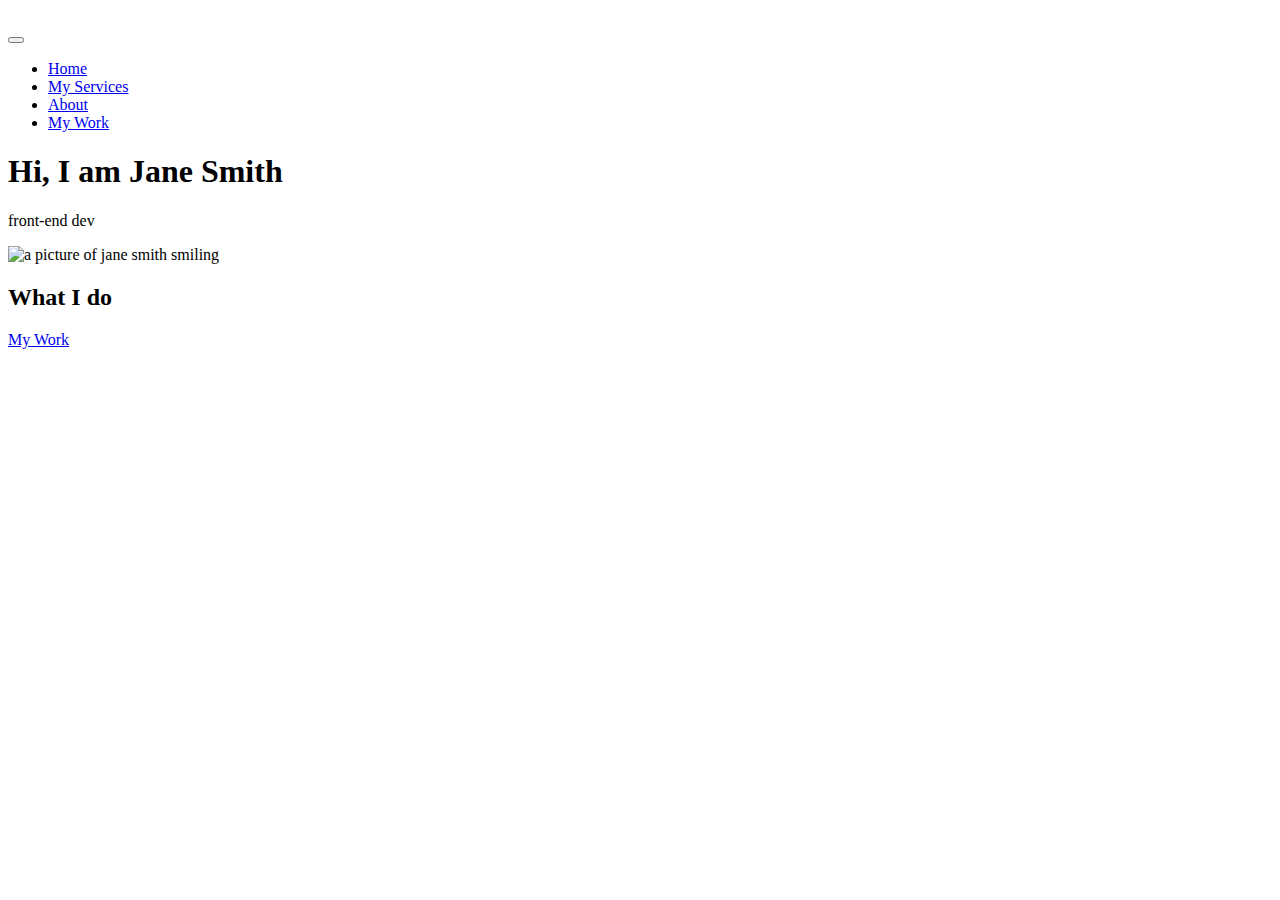
==== index.html @ 3c0b746b "Added html and img" ====
<!DOCTYPE html>
<html lang="eng">
    <head>
        <meta charset="utf-8">
        <meta name="charset" content="width=device-width, initial=-scale=1.0">
        <title Zohaib Portfolio Website></title>
        <link rel="stylesheet" href="https://cdnjs.cloudflare.com/ajax/libs/normalize/7.0.0/normalize.min.css">
        <link rel="stylesheet" href="https://cdnjs.cloudflare.com/ajax/libs/font-awesome/5.11.2/css/all.css" integrity="sha256-46qynGAkLSFpVbEBog43gvNhfrOj+BmwXdxFgVK/Kvc=" crossorigin="anonymous" />  

    </head>
    <body>
        <header>
            <div class="logo">
                <img src="/Portfolio-Website/img/devjane.png" alt="">
            </div>
            <button class="nav-toggle" area-label="toggle navigation">
                <span class="hamburger"></span>
            </button>
            <nav class="nav">
                <ul class="nav__list">
                    <li class="nav__item"><a href="#" class="nav__link">Home</a></li>
                    <li class="nav__item"><a href="#" class="nav__link">My Services</a></li>
                    <li class="nav__item"><a href="#" class="nav__link">About</a></li>
                    <li class="nav__item"><a href="#" class="nav__link">My Work</a></li>
                </ul>
            </nav>
        </header>

        <!-- Introduction -->
        <section class="intro" id="home">
            <h1 class="section_title section__title__intro">
                Hi, I am <strong>Jane Smith</strong>
            </h1>
            <p class="section__subtitle section__subtitle__intro">front-end dev</p>
            <img src="/Portfolio-Website/img/dev-jane-01.jpg" alt="a picture of jane smith smiling">
        </section>

        <!-- My Services -->
        <section class="my-services" id="Services">
            <h2 class="section__title section__title__services">What I do</h2>
            <div class="services">
                <h3></h3>
                <p>
                    <div> <!-- / service -->
                        
                        <a href="work" class="btn">My Work</a>
                    </div>
                </p>
            </div>
        </section>
    </body>
    </html>
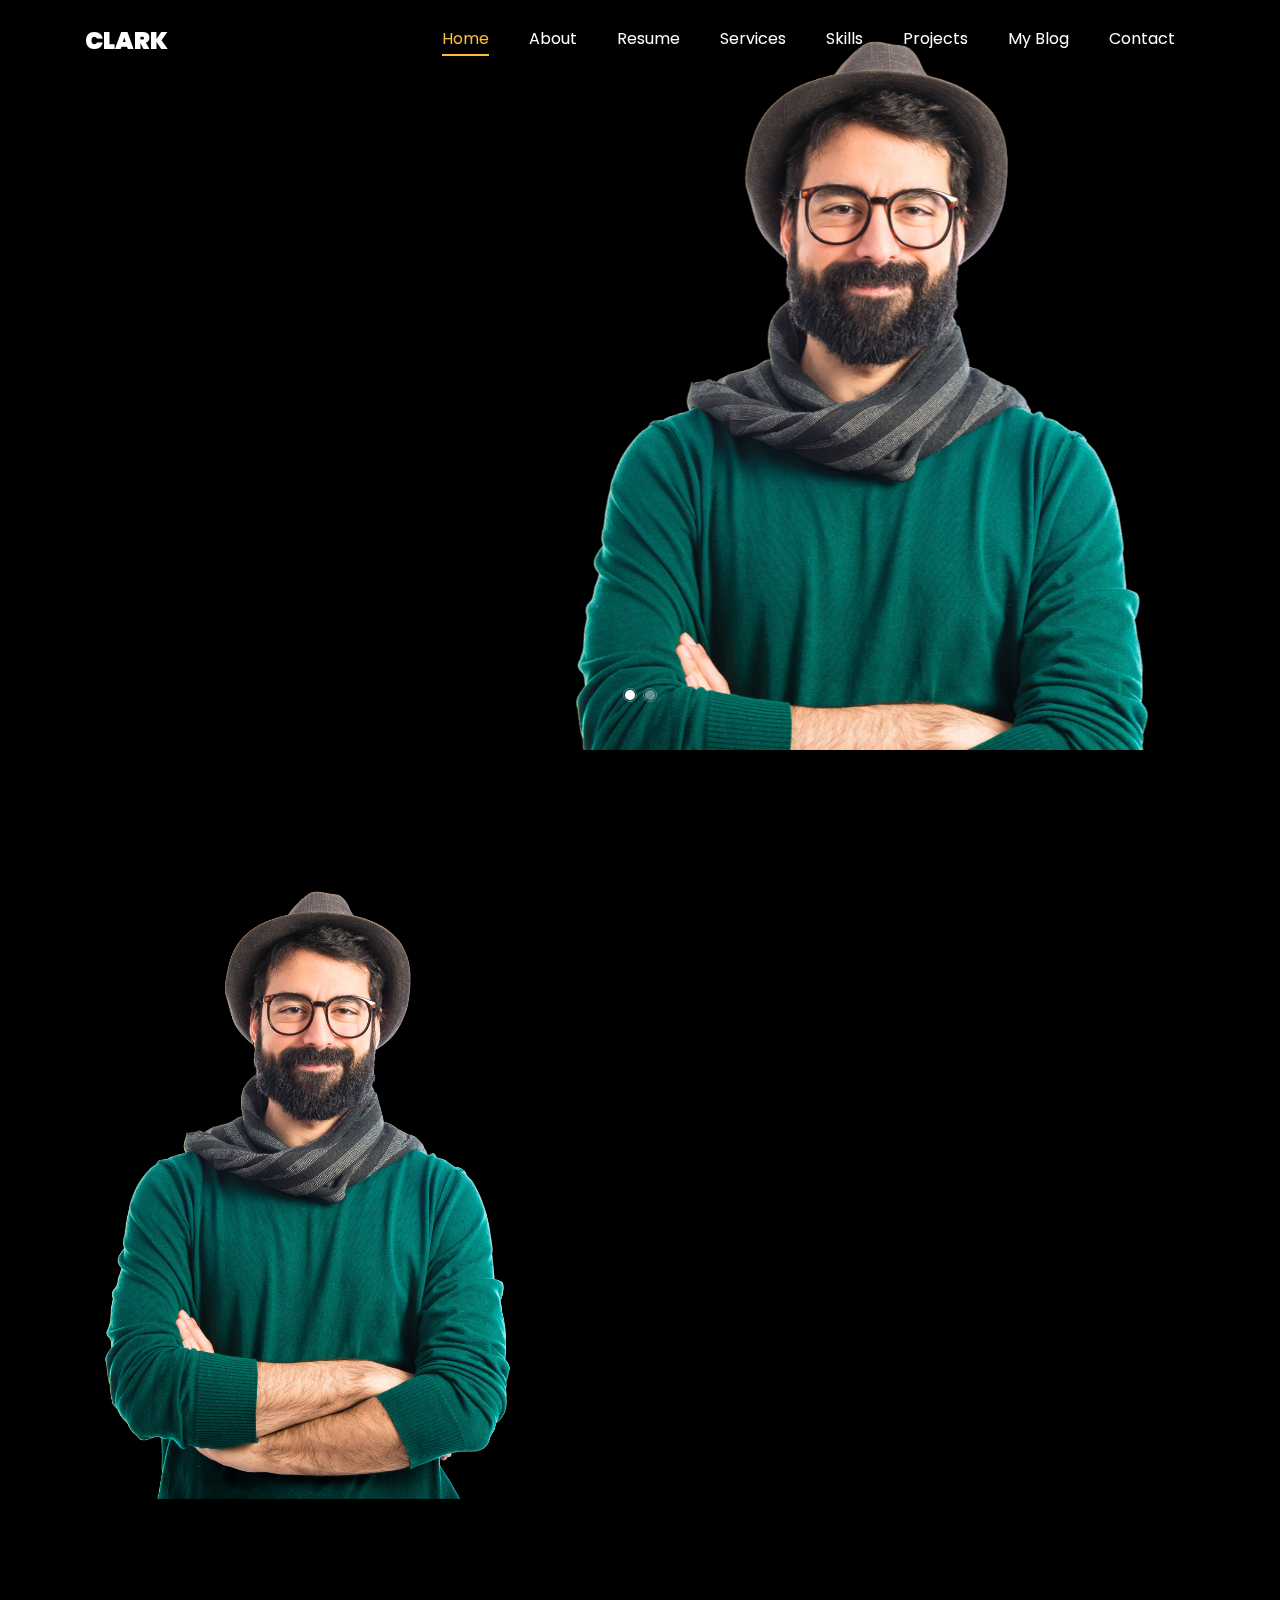
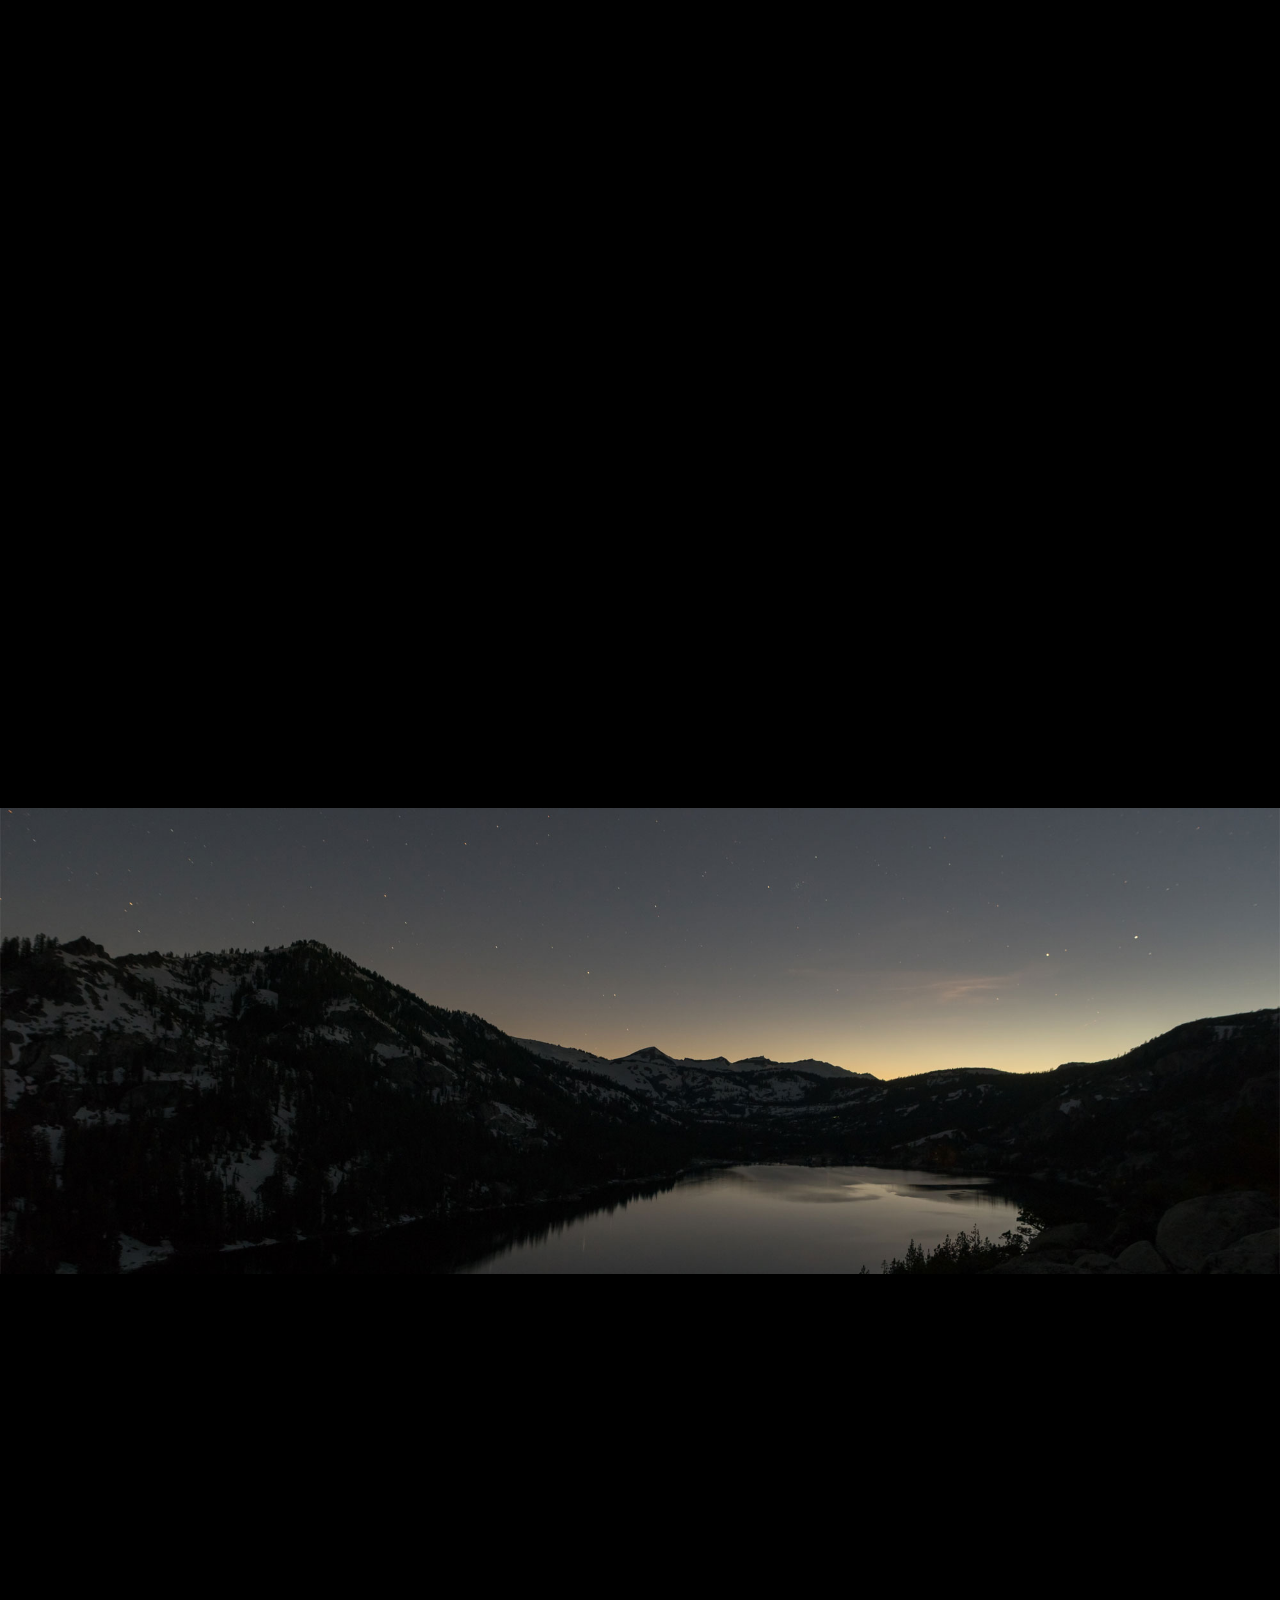
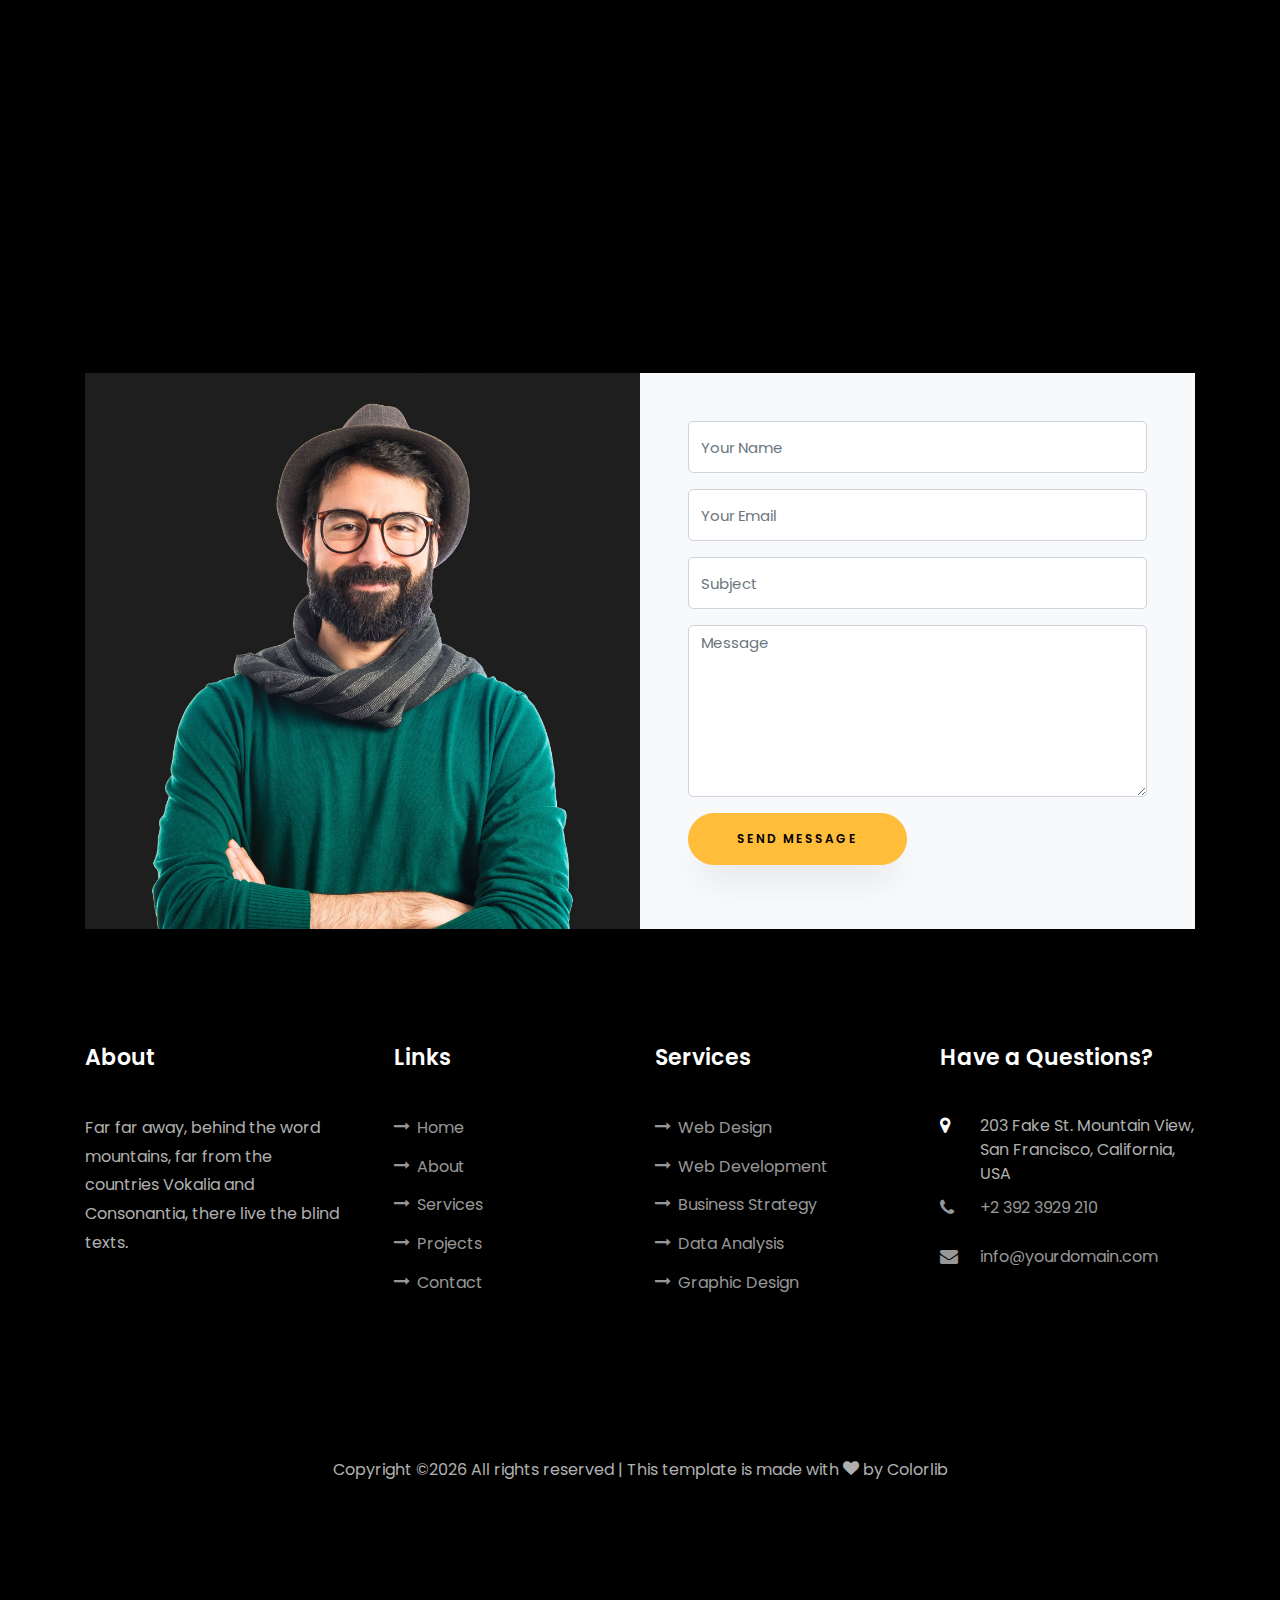
==== commit d3ec8c8a: "replaced the theme" ====
--- a/index.html
+++ b/index.html
@@ -1,52 +1,699 @@
 <!DOCTYPE html>
-<html lang="eng">
-    <head>
-        <meta charset="utf-8">
-        <meta name="charset" content="width=device-width, initial=-scale=1.0">
-        <title Zohaib Portfolio Website></title>
-        <link rel="stylesheet" href="https://cdnjs.cloudflare.com/ajax/libs/normalize/7.0.0/normalize.min.css">
-        <link rel="stylesheet" href="https://cdnjs.cloudflare.com/ajax/libs/font-awesome/5.11.2/css/all.css" integrity="sha256-46qynGAkLSFpVbEBog43gvNhfrOj+BmwXdxFgVK/Kvc=" crossorigin="anonymous" />  
-
-    </head>
-    <body>
-        <header>
-            <div class="logo">
-                <img src="/Portfolio-Website/img/devjane.png" alt="">
-            </div>
-            <button class="nav-toggle" area-label="toggle navigation">
-                <span class="hamburger"></span>
-            </button>
-            <nav class="nav">
-                <ul class="nav__list">
-                    <li class="nav__item"><a href="#" class="nav__link">Home</a></li>
-                    <li class="nav__item"><a href="#" class="nav__link">My Services</a></li>
-                    <li class="nav__item"><a href="#" class="nav__link">About</a></li>
-                    <li class="nav__item"><a href="#" class="nav__link">My Work</a></li>
-                </ul>
-            </nav>
-        </header>
-
-        <!-- Introduction -->
-        <section class="intro" id="home">
-            <h1 class="section_title section__title__intro">
-                Hi, I am <strong>Jane Smith</strong>
-            </h1>
-            <p class="section__subtitle section__subtitle__intro">front-end dev</p>
-            <img src="/Portfolio-Website/img/dev-jane-01.jpg" alt="a picture of jane smith smiling">
-        </section>
-
-        <!-- My Services -->
-        <section class="my-services" id="Services">
-            <h2 class="section__title section__title__services">What I do</h2>
-            <div class="services">
-                <h3></h3>
-                <p>
-                    <div> <!-- / service -->
-                        
-                        <a href="work" class="btn">My Work</a>
-                    </div>
+<html lang="en">
+  <head>
+    <title>Clark - Free Bootstrap 4 Template by Colorlib</title>
+    <meta charset="utf-8">
+    <meta name="viewport" content="width=device-width, initial-scale=1, shrink-to-fit=no">
+    
+    <link href="https://fonts.googleapis.com/css?family=Poppins:100,200,300,400,500,600,700,800,900" rel="stylesheet">
+
+    <link rel="stylesheet" href="css/open-iconic-bootstrap.min.css">
+    <link rel="stylesheet" href="css/animate.css">
+    
+    <link rel="stylesheet" href="css/owl.carousel.min.css">
+    <link rel="stylesheet" href="css/owl.theme.default.min.css">
+    <link rel="stylesheet" href="css/magnific-popup.css">
+
+    <link rel="stylesheet" href="css/aos.css">
+
+    <link rel="stylesheet" href="css/ionicons.min.css">
+    
+    <link rel="stylesheet" href="css/flaticon.css">
+    <link rel="stylesheet" href="css/icomoon.css">
+    <link rel="stylesheet" href="css/style.css">
+  </head>
+  <body data-spy="scroll" data-target=".site-navbar-target" data-offset="300">
+	  
+	  
+    <nav class="navbar navbar-expand-lg navbar-dark ftco_navbar ftco-navbar-light site-navbar-target" id="ftco-navbar">
+	    <div class="container">
+	      <a class="navbar-brand" href="index.html">Clark</a>
+	      <button class="navbar-toggler js-fh5co-nav-toggle fh5co-nav-toggle" type="button" data-toggle="collapse" data-target="#ftco-nav" aria-controls="ftco-nav" aria-expanded="false" aria-label="Toggle navigation">
+	        <span class="oi oi-menu"></span> Menu
+	      </button>
+
+	      <div class="collapse navbar-collapse" id="ftco-nav">
+	        <ul class="navbar-nav nav ml-auto">
+	          <li class="nav-item"><a href="#home-section" class="nav-link"><span>Home</span></a></li>
+	          <li class="nav-item"><a href="#about-section" class="nav-link"><span>About</span></a></li>
+	          <li class="nav-item"><a href="#resume-section" class="nav-link"><span>Resume</span></a></li>
+	          <li class="nav-item"><a href="#services-section" class="nav-link"><span>Services</span></a></li>
+	          <li class="nav-item"><a href="#skills-section" class="nav-link"><span>Skills</span></a></li>
+	          <li class="nav-item"><a href="#projects-section" class="nav-link"><span>Projects</span></a></li>
+	          <li class="nav-item"><a href="#blog-section" class="nav-link"><span>My Blog</span></a></li>
+	          <li class="nav-item"><a href="#contact-section" class="nav-link"><span>Contact</span></a></li>
+	        </ul>
+	      </div>
+	    </div>
+	  </nav>
+	  <section id="home-section" class="hero">
+		  <div class="home-slider  owl-carousel">
+	      <div class="slider-item ">
+	      	<div class="overlay"></div>
+	        <div class="container">
+	          <div class="row d-md-flex no-gutters slider-text align-items-end justify-content-end" data-scrollax-parent="true">
+	          	<div class="one-third js-fullheight order-md-last img" style="background-image:url(images/bg_1.png);">
+	          		<div class="overlay"></div>
+	          	</div>
+		          <div class="one-forth d-flex  align-items-center ftco-animate" data-scrollax=" properties: { translateY: '70%' }">
+		          	<div class="text">
+		          		<span class="subheading">Hello!</span>
+			            <h1 class="mb-4 mt-3">I'm <span>Clark Thompson</span></h1>
+			            <h2 class="mb-4">A Freelance Web Designer</h2>
+			            <p><a href="#" class="btn btn-primary py-3 px-4">Hire me</a> <a href="#" class="btn btn-white btn-outline-white py-3 px-4">My works</a></p>
+		            </div>
+		          </div>
+	        	</div>
+	        </div>
+	      </div>
+
+	      <div class="slider-item">
+	      	<div class="overlay"></div>
+	        <div class="container">
+	          <div class="row d-flex no-gutters slider-text align-items-end justify-content-end" data-scrollax-parent="true">
+	          	<div class="one-third js-fullheight order-md-last img" style="background-image:url(images/bg_2.png);">
+	          		<div class="overlay"></div>
+	          	</div>
+		          <div class="one-forth d-flex align-items-center ftco-animate" data-scrollax=" properties: { translateY: '70%' }">
+		          	<div class="text">
+		          		<span class="subheading">Hello!</span>
+			            <h1 class="mb-4 mt-3">I'm a <span>web designer</span> based in London</h1>
+			            <p><a href="#" class="btn btn-primary py-3 px-4">Hire me</a> <a href="#" class="btn btn-white btn-outline-white py-3 px-4">My works</a></p>
+		            </div>
+		          </div>
+	        	</div>
+	        </div>
+	      </div>
+	    </div>
+    </section>
+
+    <section class="ftco-about img ftco-section ftco-no-pb" id="about-section">
+    	<div class="container">
+    		<div class="row d-flex">
+    			<div class="col-md-6 col-lg-5 d-flex">
+    				<div class="img-about img d-flex align-items-stretch">
+    					<div class="overlay"></div>
+	    				<div class="img d-flex align-self-stretch align-items-center" style="background-image:url(images/bg_1.png);">
+	    				</div>
+    				</div>
+    			</div>
+    			<div class="col-md-6 col-lg-7 pl-lg-5 pb-5">
+    				<div class="row justify-content-start pb-3">
+		          <div class="col-md-12 heading-section ftco-animate">
+		          	<h1 class="big">About</h1>
+		            <h2 class="mb-4">About Me</h2>
+		            <p>A small river named Duden flows by their place and supplies it with the necessary regelialia.</p>
+		            <ul class="about-info mt-4 px-md-0 px-2">
+		            	<li class="d-flex"><span>Name:</span> <span>Clark Thompson</span></li>
+		            	<li class="d-flex"><span>Date of birth:</span> <span>January 01, 1987</span></li>
+		            	<li class="d-flex"><span>Address:</span> <span>San Francisco CA 97987 USA</span></li>
+		            	<li class="d-flex"><span>Zip code:</span> <span>1000</span></li>
+		            	<li class="d-flex"><span>Email:</span> <span>clarkthomp@gmail.com</span></li>
+		            	<li class="d-flex"><span>Phone: </span> <span>+1-2234-5678-9-0</span></li>
+		            </ul>
+		          </div>
+		        </div>
+	          <div class="counter-wrap ftco-animate d-flex mt-md-3">
+              <div class="text">
+              	<p class="mb-4">
+	                <span class="number" data-number="120">0</span>
+	                <span>Project complete</span>
                 </p>
-            </div>
-        </section>
-    </body>
-    </html>
+                <p><a href="#" class="btn btn-primary py-3 px-3">Download CV</a></p>
+              </div>
+	          </div>
+	        </div>
+        </div>
+    	</div>
+    </section>
+
+    <section class="ftco-section ftco-no-pb" id="resume-section">
+    	<div class="container">
+    		<div class="row justify-content-center pb-5">
+          <div class="col-md-10 heading-section text-center ftco-animate">
+          	<h1 class="big big-2">Resume</h1>
+            <h2 class="mb-4">Resume</h2>
+            <p>A small river named Duden flows by their place and supplies it with the necessary regelialia. It is a paradisematic country, in which roasted parts of sentences fly into your mouth.</p>
+          </div>
+        </div>
+    		<div class="row">
+    			<div class="col-md-6">
+    				<div class="resume-wrap ftco-animate">
+    					<span class="date">2014-2015</span>
+    					<h2>Master Degree of Design</h2>
+    					<span class="position">Cambridge University</span>
+    					<p class="mt-4">A small river named Duden flows by their place and supplies it with the necessary regelialia. It is a paradisematic country, in which roasted parts of sentences fly into your mouth.</p>
+    				</div>
+    				<div class="resume-wrap ftco-animate">
+    					<span class="date">2014-2015</span>
+    					<h2>Bachelor's Degree of C.A</h2>
+    					<span class="position">Cambridge University</span>
+    					<p class="mt-4">A small river named Duden flows by their place and supplies it with the necessary regelialia. It is a paradisematic country, in which roasted parts of sentences fly into your mouth.</p>
+    				</div>
+    				<div class="resume-wrap ftco-animate">
+    					<span class="date">2014-2015</span>
+    					<h2>Diploma in Computer</h2>
+    					<span class="position">Cambridge University</span>
+    					<p class="mt-4">A small river named Duden flows by their place and supplies it with the necessary regelialia. It is a paradisematic country, in which roasted parts of sentences fly into your mouth.</p>
+    				</div>
+    			</div>
+
+    			<div class="col-md-6">
+    				<div class="resume-wrap ftco-animate">
+    					<span class="date">2014-2015</span>
+    					<h2>Art &amp; Creative Director</h2>
+    					<span class="position">Cambridge University</span>
+    					<p class="mt-4">A small river named Duden flows by their place and supplies it with the necessary regelialia. It is a paradisematic country, in which roasted parts of sentences fly into your mouth.</p>
+    				</div>
+    				<div class="resume-wrap ftco-animate">
+    					<span class="date">2014-2015</span>
+    					<h2>Wordpress Developer</h2>
+    					<span class="position">Cambridge University</span>
+    					<p class="mt-4">A small river named Duden flows by their place and supplies it with the necessary regelialia. It is a paradisematic country, in which roasted parts of sentences fly into your mouth.</p>
+    				</div>
+    				<div class="resume-wrap ftco-animate">
+    					<span class="date">2017-2018</span>
+    					<h2>UI/UX Designer</h2>
+    					<span class="position">Cambridge University</span>
+    					<p class="mt-4">A small river named Duden flows by their place and supplies it with the necessary regelialia. It is a paradisematic country, in which roasted parts of sentences fly into your mouth.</p>
+    				</div>
+    			</div>
+    		</div>
+    		<div class="row justify-content-center mt-5">
+    			<div class="col-md-6 text-center ftco-animate">
+    				<p><a href="#" class="btn btn-primary py-4 px-5">Download CV</a></p>
+    			</div>
+    		</div>
+    	</div>
+    </section>
+
+    <section class="ftco-section" id="services-section">
+    	<div class="container">
+    		<div class="row justify-content-center py-5 mt-5">
+          <div class="col-md-12 heading-section text-center ftco-animate">
+          	<h1 class="big big-2">Services</h1>
+            <h2 class="mb-4">Services</h2>
+            <p>Far far away, behind the word mountains, far from the countries Vokalia and Consonantia</p>
+          </div>
+        </div>
+    		<div class="row">
+					<div class="col-md-4 text-center d-flex ftco-animate">
+						<a href="#" class="services-1">
+							<span class="icon">
+								<i class="flaticon-analysis"></i>
+							</span>
+							<div class="desc">
+								<h3 class="mb-5">Web Design</h3>
+							</div>
+						</a>
+					</div>
+					<div class="col-md-4 text-center d-flex ftco-animate">
+						<a href="#" class="services-1">
+							<span class="icon">
+								<i class="flaticon-flasks"></i>
+							</span>
+							<div class="desc">
+								<h3 class="mb-5">Phtography</h3>
+							</div>
+						</a>
+					</div>
+					<div class="col-md-4 text-center d-flex ftco-animate">
+						<a href="#" class="services-1">
+							<span class="icon">
+								<i class="flaticon-ideas"></i>
+							</span>
+							<div class="desc">
+								<h3 class="mb-5">Web Developer</h3>
+							</div>
+						</a>
+					</div>
+
+					<div class="col-md-4 text-center d-flex ftco-animate">
+						<a href="#" class="services-1">
+							<span class="icon">
+								<i class="flaticon-analysis"></i>
+							</span>
+							<div class="desc">
+								<h3 class="mb-5">App Developing</h3>
+							</div>
+						</a>
+					</div>
+					<div class="col-md-4 text-center d-flex ftco-animate">
+						<a href="#" class="services-1">
+							<span class="icon">
+								<i class="flaticon-flasks"></i>
+							</span>
+							<div class="desc">
+								<h3 class="mb-5">Branding</h3>
+							</div>
+						</a>
+					</div>
+					<div class="col-md-4 text-center d-flex ftco-animate">
+						<a href="#" class="services-1">
+							<span class="icon">
+								<i class="flaticon-ideas"></i>
+							</span>
+							<div class="desc">
+								<h3 class="mb-5">Product Strategy</h3>
+							</div>
+						</a>
+					</div>
+				</div>
+    	</div>
+    </section>
+
+		
+		<section class="ftco-section" id="skills-section">
+			<div class="container">
+				<div class="row justify-content-center pb-5">
+          <div class="col-md-12 heading-section text-center ftco-animate">
+          	<h1 class="big big-2">Skills</h1>
+            <h2 class="mb-4">My Skills</h2>
+            <p>Far far away, behind the word mountains, far from the countries Vokalia and Consonantia</p>
+          </div>
+        </div>
+				<div class="row">
+					<div class="col-md-6 animate-box">
+						<div class="progress-wrap ftco-animate">
+							<h3>Photoshop</h3>
+							<div class="progress">
+							 	<div class="progress-bar color-1" role="progressbar" aria-valuenow="90"
+							  	aria-valuemin="0" aria-valuemax="100" style="width:90%">
+							    <span>90%</span>
+							  	</div>
+							</div>
+						</div>
+					</div>
+					<div class="col-md-6 animate-box">
+						<div class="progress-wrap ftco-animate">
+							<h3>jQuery</h3>
+							<div class="progress">
+							 	<div class="progress-bar color-2" role="progressbar" aria-valuenow="85"
+							  	aria-valuemin="0" aria-valuemax="100" style="width:85%">
+							    <span>85%</span>
+							  	</div>
+							</div>
+						</div>
+					</div>
+					<div class="col-md-6 animate-box">
+						<div class="progress-wrap ftco-animate">
+							<h3>HTML5</h3>
+							<div class="progress">
+							 	<div class="progress-bar color-3" role="progressbar" aria-valuenow="95"
+							  	aria-valuemin="0" aria-valuemax="100" style="width:95%">
+							    <span>95%</span>
+							  	</div>
+							</div>
+						</div>
+					</div>
+					<div class="col-md-6 animate-box">
+						<div class="progress-wrap ftco-animate">
+							<h3>CSS3</h3>
+							<div class="progress">
+							 	<div class="progress-bar color-4" role="progressbar" aria-valuenow="90"
+							  	aria-valuemin="0" aria-valuemax="100" style="width:90%">
+							    <span>90%</span>
+							  	</div>
+							</div>
+						</div>
+					</div>
+					<div class="col-md-6 animate-box">
+						<div class="progress-wrap ftco-animate">
+							<h3>WordPress</h3>
+							<div class="progress">
+							 	<div class="progress-bar color-5" role="progressbar" aria-valuenow="70"
+							  	aria-valuemin="0" aria-valuemax="100" style="width:70%">
+							    <span>70%</span>
+							  	</div>
+							</div>
+						</div>
+					</div>
+					<div class="col-md-6 animate-box">
+						<div class="progress-wrap ftco-animate">
+							<h3>SEO</h3>
+							<div class="progress">
+							 	<div class="progress-bar color-6" role="progressbar" aria-valuenow="80"
+							  	aria-valuemin="0" aria-valuemax="100" style="width:80%">
+							    <span>80%</span>
+							  	</div>
+							</div>
+						</div>
+					</div>
+				</div>
+			</div>
+		</section>
+ 
+
+    <section class="ftco-section ftco-project" id="projects-section">
+    	<div class="container">
+    		<div class="row justify-content-center pb-5">
+          <div class="col-md-12 heading-section text-center ftco-animate">
+          	<h1 class="big big-2">Projects</h1>
+            <h2 class="mb-4">Our Projects</h2>
+            <p>Far far away, behind the word mountains, far from the countries Vokalia and Consonantia</p>
+          </div>
+        </div>
+    		<div class="row">
+    			<div class="col-md-4">
+    				<div class="project img ftco-animate d-flex justify-content-center align-items-center" style="background-image: url(images/project-4.jpg);">
+    					<div class="overlay"></div>
+	    				<div class="text text-center p-4">
+	    					<h3><a href="#">Branding &amp; Illustration Design</a></h3>
+	    					<span>Web Design</span>
+	    				</div>
+    				</div>
+  				</div>
+  				<div class="col-md-8">
+    				<div class="project img ftco-animate d-flex justify-content-center align-items-center" style="background-image: url(images/project-5.jpg);">
+    					<div class="overlay"></div>
+	    				<div class="text text-center p-4">
+	    					<h3><a href="#">Branding &amp; Illustration Design</a></h3>
+	    					<span>Web Design</span>
+	    				</div>
+    				</div>
+  				</div>
+
+    			<div class="col-md-8">
+    				<div class="project img ftco-animate d-flex justify-content-center align-items-center" style="background-image: url(images/project-1.jpg);">
+    					<div class="overlay"></div>
+	    				<div class="text text-center p-4">
+	    					<h3><a href="#">Branding &amp; Illustration Design</a></h3>
+	    					<span>Web Design</span>
+	    				</div>
+    				</div>
+
+    				<div class="project img ftco-animate d-flex justify-content-center align-items-center" style="background-image: url(images/project-6.jpg);">
+    					<div class="overlay"></div>
+	    				<div class="text text-center p-4">
+	    					<h3><a href="#">Branding &amp; Illustration Design</a></h3>
+	    					<span>Web Design</span>
+	    				</div>
+    				</div>
+    			</div>
+    			<div class="col-md-4">
+    				<div class="row">
+    					<div class="col-md-12">
+		    				<div class="project img ftco-animate d-flex justify-content-center align-items-center" style="background-image: url(images/project-2.jpg);">
+		    					<div class="overlay"></div>
+			    				<div class="text text-center p-4">
+			    					<h3><a href="#">Branding &amp; Illustration Design</a></h3>
+			    					<span>Web Design</span>
+			    				</div>
+		    				</div>
+	    				</div>
+	    				<div class="col-md-12">
+		    				<div class="project img ftco-animate d-flex justify-content-center align-items-center" style="background-image: url(images/project-3.jpg);">
+		    					<div class="overlay"></div>
+			    				<div class="text text-center p-4">
+			    					<h3><a href="#">Branding &amp; Illustration Design</a></h3>
+			    					<span>Web Design</span>
+			    				</div>
+		    				</div>
+	    				</div>
+    				</div>
+    			</div>
+    		</div>
+    	</div>
+    </section>
+
+
+    <section class="ftco-section" id="blog-section">
+      <div class="container">
+        <div class="row justify-content-center mb-5 pb-5">
+          <div class="col-md-7 heading-section text-center ftco-animate">
+            <h1 class="big big-2">Blog</h1>
+            <h2 class="mb-4">Our Blog</h2>
+            <p>Far far away, behind the word mountains, far from the countries Vokalia and Consonantia</p>
+          </div>
+        </div>
+        <div class="row d-flex">
+          <div class="col-md-4 d-flex ftco-animate">
+          	<div class="blog-entry justify-content-end">
+              <a href="single.html" class="block-20" style="background-image: url('images/image_1.jpg');">
+              </a>
+              <div class="text mt-3 float-right d-block">
+              	<div class="d-flex align-items-center mb-3 meta">
+	                <p class="mb-0">
+	                	<span class="mr-2">June 21, 2019</span>
+	                	<a href="#" class="mr-2">Admin</a>
+	                	<a href="#" class="meta-chat"><span class="icon-chat"></span> 3</a>
+	                </p>
+                </div>
+                <h3 class="heading"><a href="single.html">Why Lead Generation is Key for Business Growth</a></h3>
+                <p>A small river named Duden flows by their place and supplies it with the necessary regelialia.</p>
+              </div>
+            </div>
+          </div>
+          <div class="col-md-4 d-flex ftco-animate">
+          	<div class="blog-entry justify-content-end">
+              <a href="single.html" class="block-20" style="background-image: url('images/image_2.jpg');">
+              </a>
+              <div class="text mt-3 float-right d-block">
+              	<div class="d-flex align-items-center mb-3 meta">
+	                <p class="mb-0">
+	                	<span class="mr-2">June 21, 2019</span>
+	                	<a href="#" class="mr-2">Admin</a>
+	                	<a href="#" class="meta-chat"><span class="icon-chat"></span> 3</a>
+	                </p>
+                </div>
+                <h3 class="heading"><a href="single.html">Why Lead Generation is Key for Business Growth</a></h3>
+                <p>A small river named Duden flows by their place and supplies it with the necessary regelialia.</p>
+              </div>
+            </div>
+          </div>
+          <div class="col-md-4 d-flex ftco-animate">
+          	<div class="blog-entry">
+              <a href="single.html" class="block-20" style="background-image: url('images/image_3.jpg');">
+              </a>
+              <div class="text mt-3 float-right d-block">
+              	<div class="d-flex align-items-center mb-3 meta">
+	                <p class="mb-0">
+	                	<span class="mr-2">June 21, 2019</span>
+	                	<a href="#" class="mr-2">Admin</a>
+	                	<a href="#" class="meta-chat"><span class="icon-chat"></span> 3</a>
+	                </p>
+                </div>
+                <h3 class="heading"><a href="single.html">Why Lead Generation is Key for Business Growth</a></h3>
+                <p>A small river named Duden flows by their place and supplies it with the necessary regelialia.</p>
+              </div>
+            </div>
+          </div>
+        </div>
+      </div>
+    </section>
+
+    <section class="ftco-section ftco-no-pt ftco-no-pb ftco-counter img" id="section-counter">
+    	<div class="container">
+				<div class="row d-md-flex align-items-center">
+          <div class="col-md d-flex justify-content-center counter-wrap ftco-animate">
+            <div class="block-18">
+              <div class="text">
+                <strong class="number" data-number="100">0</strong>
+                <span>Awards</span>
+              </div>
+            </div>
+          </div>
+          <div class="col-md d-flex justify-content-center counter-wrap ftco-animate">
+            <div class="block-18">
+              <div class="text">
+                <strong class="number" data-number="1200">0</strong>
+                <span>Complete Projects</span>
+              </div>
+            </div>
+          </div>
+          <div class="col-md d-flex justify-content-center counter-wrap ftco-animate">
+            <div class="block-18">
+              <div class="text">
+                <strong class="number" data-number="1200">0</strong>
+                <span>Happy Customers</span>
+              </div>
+            </div>
+          </div>
+          <div class="col-md d-flex justify-content-center counter-wrap ftco-animate">
+            <div class="block-18">
+              <div class="text">
+                <strong class="number" data-number="500">0</strong>
+                <span>Cups of coffee</span>
+              </div>
+            </div>
+          </div>
+        </div>
+      </div>
+    </section>
+
+    <section class="ftco-section ftco-hireme img margin-top" style="background-image: url(images/bg_1.jpg)">
+			<div class="container">
+				<div class="row justify-content-center">
+					<div class="col-md-7 ftco-animate text-center">
+						<h2>I'm <span>Available</span> for freelancing</h2>
+						<p>A small river named Duden flows by their place and supplies it with the necessary regelialia.</p>
+						<p class="mb-0"><a href="#" class="btn btn-primary py-3 px-5">Hire me</a></p>
+					</div>
+				</div>
+			</div>
+		</section>
+
+    <section class="ftco-section contact-section ftco-no-pb" id="contact-section">
+      <div class="container">
+      	<div class="row justify-content-center mb-5 pb-3">
+          <div class="col-md-7 heading-section text-center ftco-animate">
+            <h1 class="big big-2">Contact</h1>
+            <h2 class="mb-4">Contact Me</h2>
+            <p>Far far away, behind the word mountains, far from the countries Vokalia and Consonantia</p>
+          </div>
+        </div>
+
+        <div class="row d-flex contact-info mb-5">
+          <div class="col-md-6 col-lg-3 d-flex ftco-animate">
+          	<div class="align-self-stretch box p-4 text-center">
+          		<div class="icon d-flex align-items-center justify-content-center">
+          			<span class="icon-map-signs"></span>
+          		</div>
+          		<h3 class="mb-4">Address</h3>
+	            <p>198 West 21th Street, Suite 721 New York NY 10016</p>
+	          </div>
+          </div>
+          <div class="col-md-6 col-lg-3 d-flex ftco-animate">
+          	<div class="align-self-stretch box p-4 text-center">
+          		<div class="icon d-flex align-items-center justify-content-center">
+          			<span class="icon-phone2"></span>
+          		</div>
+          		<h3 class="mb-4">Contact Number</h3>
+	            <p><a href="tel://1234567920">+ 1235 2355 98</a></p>
+	          </div>
+          </div>
+          <div class="col-md-6 col-lg-3 d-flex ftco-animate">
+          	<div class="align-self-stretch box p-4 text-center">
+          		<div class="icon d-flex align-items-center justify-content-center">
+          			<span class="icon-paper-plane"></span>
+          		</div>
+          		<h3 class="mb-4">Email Address</h3>
+	            <p><a href="mailto:info@yoursite.com">info@yoursite.com</a></p>
+	          </div>
+          </div>
+          <div class="col-md-6 col-lg-3 d-flex ftco-animate">
+          	<div class="align-self-stretch box p-4 text-center">
+          		<div class="icon d-flex align-items-center justify-content-center">
+          			<span class="icon-globe"></span>
+          		</div>
+          		<h3 class="mb-4">Website</h3>
+	            <p><a href="#">yoursite.com</a></p>
+	          </div>
+          </div>
+        </div>
+
+        <div class="row no-gutters block-9">
+          <div class="col-md-6 order-md-last d-flex">
+            <form action="#" class="bg-light p-4 p-md-5 contact-form">
+              <div class="form-group">
+                <input type="text" class="form-control" placeholder="Your Name">
+              </div>
+              <div class="form-group">
+                <input type="text" class="form-control" placeholder="Your Email">
+              </div>
+              <div class="form-group">
+                <input type="text" class="form-control" placeholder="Subject">
+              </div>
+              <div class="form-group">
+                <textarea name="" id="" cols="30" rows="7" class="form-control" placeholder="Message"></textarea>
+              </div>
+              <div class="form-group">
+                <input type="submit" value="Send Message" class="btn btn-primary py-3 px-5">
+              </div>
+            </form>
+          
+          </div>
+
+          <div class="col-md-6 d-flex">
+          	<div class="img" style="background-image: url(images/about.jpg);"></div>
+          </div>
+        </div>
+      </div>
+    </section>
+		
+
+    <footer class="ftco-footer ftco-section">
+      <div class="container">
+        <div class="row mb-5">
+          <div class="col-md">
+            <div class="ftco-footer-widget mb-4">
+              <h2 class="ftco-heading-2">About</h2>
+              <p>Far far away, behind the word mountains, far from the countries Vokalia and Consonantia, there live the blind texts.</p>
+              <ul class="ftco-footer-social list-unstyled float-md-left float-lft mt-5">
+                <li class="ftco-animate"><a href="#"><span class="icon-twitter"></span></a></li>
+                <li class="ftco-animate"><a href="#"><span class="icon-facebook"></span></a></li>
+                <li class="ftco-animate"><a href="#"><span class="icon-instagram"></span></a></li>
+              </ul>
+            </div>
+          </div>
+          <div class="col-md">
+            <div class="ftco-footer-widget mb-4 ml-md-4">
+              <h2 class="ftco-heading-2">Links</h2>
+              <ul class="list-unstyled">
+                <li><a href="#"><span class="icon-long-arrow-right mr-2"></span>Home</a></li>
+                <li><a href="#"><span class="icon-long-arrow-right mr-2"></span>About</a></li>
+                <li><a href="#"><span class="icon-long-arrow-right mr-2"></span>Services</a></li>
+                <li><a href="#"><span class="icon-long-arrow-right mr-2"></span>Projects</a></li>
+                <li><a href="#"><span class="icon-long-arrow-right mr-2"></span>Contact</a></li>
+              </ul>
+            </div>
+          </div>
+          <div class="col-md">
+             <div class="ftco-footer-widget mb-4">
+              <h2 class="ftco-heading-2">Services</h2>
+              <ul class="list-unstyled">
+                <li><a href="#"><span class="icon-long-arrow-right mr-2"></span>Web Design</a></li>
+                <li><a href="#"><span class="icon-long-arrow-right mr-2"></span>Web Development</a></li>
+                <li><a href="#"><span class="icon-long-arrow-right mr-2"></span>Business Strategy</a></li>
+                <li><a href="#"><span class="icon-long-arrow-right mr-2"></span>Data Analysis</a></li>
+                <li><a href="#"><span class="icon-long-arrow-right mr-2"></span>Graphic Design</a></li>
+              </ul>
+            </div>
+          </div>
+          <div class="col-md">
+            <div class="ftco-footer-widget mb-4">
+            	<h2 class="ftco-heading-2">Have a Questions?</h2>
+            	<div class="block-23 mb-3">
+	              <ul>
+	                <li><span class="icon icon-map-marker"></span><span class="text">203 Fake St. Mountain View, San Francisco, California, USA</span></li>
+	                <li><a href="#"><span class="icon icon-phone"></span><span class="text">+2 392 3929 210</span></a></li>
+	                <li><a href="#"><span class="icon icon-envelope"></span><span class="text">info@yourdomain.com</span></a></li>
+	              </ul>
+	            </div>
+            </div>
+          </div>
+        </div>
+        <div class="row">
+          <div class="col-md-12 text-center">
+
+            <p><!-- Link back to Colorlib can't be removed. Template is licensed under CC BY 3.0. -->
+  Copyright &copy;<script>document.write(new Date().getFullYear());</script> All rights reserved | This template is made with <i class="icon-heart color-danger" aria-hidden="true"></i> by <a href="https://colorlib.com" target="_blank">Colorlib</a>
+  <!-- Link back to Colorlib can't be removed. Template is licensed under CC BY 3.0. --></p>
+          </div>
+        </div>
+      </div>
+    </footer>
+    
+  
+
+  <!-- loader -->
+  <div id="ftco-loader" class="show fullscreen"><svg class="circular" width="48px" height="48px"><circle class="path-bg" cx="24" cy="24" r="22" fill="none" stroke-width="4" stroke="#eeeeee"/><circle class="path" cx="24" cy="24" r="22" fill="none" stroke-width="4" stroke-miterlimit="10" stroke="#F96D00"/></svg></div>
+
+
+  <script src="js/jquery.min.js"></script>
+  <script src="js/jquery-migrate-3.0.1.min.js"></script>
+  <script src="js/popper.min.js"></script>
+  <script src="js/bootstrap.min.js"></script>
+  <script src="js/jquery.easing.1.3.js"></script>
+  <script src="js/jquery.waypoints.min.js"></script>
+  <script src="js/jquery.stellar.min.js"></script>
+  <script src="js/owl.carousel.min.js"></script>
+  <script src="js/jquery.magnific-popup.min.js"></script>
+  <script src="js/aos.js"></script>
+  <script src="js/jquery.animateNumber.min.js"></script>
+  <script src="js/scrollax.min.js"></script>
+  
+  <script src="js/main.js"></script>
+    
+  </body>
+</html>--- a/css/flaticon.css
+++ b/css/flaticon.css
@@ -0,0 +1,45 @@
+	/*
+  	Flaticon icon font: Flaticon
+  	Creation date: 04/01/2019 13:45
+  	*/
+
+
+@font-face {
+  font-family: "Flaticon";
+  src: url("../fonts/flaticon/font/Flaticon.eot");
+  src: url("../fonts/flaticon/font/Flaticon.eot?#iefix") format("embedded-opentype"),
+       url("../fonts/flaticon/font/Flaticon.woff") format("woff"),
+       url("../fonts/flaticon/font/Flaticon.ttf") format("truetype"),
+       url("../fonts/flaticon/font/Flaticon.svg#Flaticon") format("svg");
+  font-weight: normal;
+  font-style: normal;
+}
+
+@media screen and (-webkit-min-device-pixel-ratio:0) {
+  @font-face {
+    font-family: "Flaticon";
+    src: url("../fonts/flaticon/font/Flaticon.svg#Flaticon") format("svg");
+  }
+}
+
+[class^="flaticon-"]:before, [class*=" flaticon-"]:before,
+[class^="flaticon-"]:after, [class*=" flaticon-"]:after {   
+  font-family: Flaticon;
+  font-style: normal;
+  font-weight: normal;
+  font-variant: normal;
+  text-transform: none;
+  line-height: 1;
+
+  /* Better Font Rendering =========== */
+  -webkit-font-smoothing: antialiased;
+  -moz-osx-font-smoothing: grayscale;
+}
+
+.flaticon-ideas:before { content: "\f100"; }
+.flaticon-flasks:before { content: "\f101"; }
+.flaticon-analysis:before { content: "\f102"; }
+.flaticon-ux-design:before { content: "\f103"; }
+.flaticon-web-design:before { content: "\f104"; }
+.flaticon-idea:before { content: "\f105"; }
+.flaticon-innovation:before { content: "\f106"; }--- a/css/icomoon.css
+++ b/css/icomoon.css
@@ -0,0 +1,4919 @@
+@font-face {
+  font-family: 'icomoon';
+  src:  url('../fonts/icomoon/icomoon.eot?6tt51o');
+  src:  url('../fonts/icomoon/icomoon.eot?6tt51o#iefix') format('embedded-opentype'),
+    url('../fonts/icomoon/icomoon.ttf?6tt51o') format('truetype'),
+    url('../fonts/icomoon/icomoon.woff?6tt51o') format('woff'),
+    url('../fonts/icomoon/icomoon.svg?6tt51o#icomoon') format('svg');
+  font-weight: normal;
+  font-style: normal;
+}
+
+[class^="icon-"], [class*=" icon-"] {
+  /* use !important to prevent issues with browser extensions that change fonts */
+  font-family: 'icomoon' !important;
+  speak: none;
+  font-style: normal;
+  font-weight: normal;
+  font-variant: normal;
+  text-transform: none;
+  line-height: 1;
+
+  /* Better Font Rendering =========== */
+  -webkit-font-smoothing: antialiased;
+  -moz-osx-font-smoothing: grayscale;
+}
+
+.icon-asterisk:before {
+  content: "\f069";
+}
+.icon-plus:before {
+  content: "\f067";
+}
+.icon-question:before {
+  content: "\f128";
+}
+.icon-minus:before {
+  content: "\f068";
+}
+.icon-glass:before {
+  content: "\f000";
+}
+.icon-music:before {
+  content: "\f001";
+}
+.icon-search:before {
+  content: "\f002";
+}
+.icon-envelope-o:before {
+  content: "\f003";
+}
+.icon-heart:before {
+  content: "\f004";
+}
+.icon-star:before {
+  content: "\f005";
+}
+.icon-star-o:before {
+  content: "\f006";
+}
+.icon-user:before {
+  content: "\f007";
+}
+.icon-film:before {
+  content: "\f008";
+}
+.icon-th-large:before {
+  content: "\f009";
+}
+.icon-th:before {
+  content: "\f00a";
+}
+.icon-th-list:before {
+  content: "\f00b";
+}
+.icon-check:before {
+  content: "\f00c";
+}
+.icon-close:before {
+  content: "\f00d";
+}
+.icon-remove:before {
+  content: "\f00d";
+}
+.icon-times:before {
+  content: "\f00d";
+}
+.icon-search-plus:before {
+  content: "\f00e";
+}
+.icon-search-minus:before {
+  content: "\f010";
+}
+.icon-power-off:before {
+  content: "\f011";
+}
+.icon-signal:before {
+  content: "\f012";
+}
+.icon-cog:before {
+  content: "\f013";
+}
+.icon-gear:before {
+  content: "\f013";
+}
+.icon-trash-o:before {
+  content: "\f014";
+}
+.icon-home:before {
+  content: "\f015";
+}
+.icon-file-o:before {
+  content: "\f016";
+}
+.icon-clock-o:before {
+  content: "\f017";
+}
+.icon-road:before {
+  content: "\f018";
+}
+.icon-download:before {
+  content: "\f019";
+}
+.icon-arrow-circle-o-down:before {
+  content: "\f01a";
+}
+.icon-arrow-circle-o-up:before {
+  content: "\f01b";
+}
+.icon-inbox:before {
+  content: "\f01c";
+}
+.icon-play-circle-o:before {
+  content: "\f01d";
+}
+.icon-repeat:before {
+  content: "\f01e";
+}
+.icon-rotate-right:before {
+  content: "\f01e";
+}
+.icon-refresh:before {
+  content: "\f021";
+}
+.icon-list-alt:before {
+  content: "\f022";
+}
+.icon-lock:before {
+  content: "\f023";
+}
+.icon-flag:before {
+  content: "\f024";
+}
+.icon-headphones:before {
+  content: "\f025";
+}
+.icon-volume-off:before {
+  content: "\f026";
+}
+.icon-volume-down:before {
+  content: "\f027";
+}
+.icon-volume-up:before {
+  content: "\f028";
+}
+.icon-qrcode:before {
+  content: "\f029";
+}
+.icon-barcode:before {
+  content: "\f02a";
+}
+.icon-tag:before {
+  content: "\f02b";
+}
+.icon-tags:before {
+  content: "\f02c";
+}
+.icon-book:before {
+  content: "\f02d";
+}
+.icon-bookmark:before {
+  content: "\f02e";
+}
+.icon-print:before {
+  content: "\f02f";
+}
+.icon-camera:before {
+  content: "\f030";
+}
+.icon-font:before {
+  content: "\f031";
+}
+.icon-bold:before {
+  content: "\f032";
+}
+.icon-italic:before {
+  content: "\f033";
+}
+.icon-text-height:before {
+  content: "\f034";
+}
+.icon-text-width:before {
+  content: "\f035";
+}
+.icon-align-left:before {
+  content: "\f036";
+}
+.icon-align-center:before {
+  content: "\f037";
+}
+.icon-align-right:before {
+  content: "\f038";
+}
+.icon-align-justify:before {
+  content: "\f039";
+}
+.icon-list:before {
+  content: "\f03a";
+}
+.icon-dedent:before {
+  content: "\f03b";
+}
+.icon-outdent:before {
+  content: "\f03b";
+}
+.icon-indent:before {
+  content: "\f03c";
+}
+.icon-video-camera:before {
+  content: "\f03d";
+}
+.icon-image:before {
+  content: "\f03e";
+}
+.icon-photo:before {
+  content: "\f03e";
+}
+.icon-picture-o:before {
+  content: "\f03e";
+}
+.icon-pencil:before {
+  content: "\f040";
+}
+.icon-map-marker:before {
+  content: "\f041";
+}
+.icon-adjust:before {
+  content: "\f042";
+}
+.icon-tint:before {
+  content: "\f043";
+}
+.icon-edit:before {
+  content: "\f044";
+}
+.icon-pencil-square-o:before {
+  content: "\f044";
+}
+.icon-share-square-o:before {
+  content: "\f045";
+}
+.icon-check-square-o:before {
+  content: "\f046";
+}
+.icon-arrows:before {
+  content: "\f047";
+}
+.icon-step-backward:before {
+  content: "\f048";
+}
+.icon-fast-backward:before {
+  content: "\f049";
+}
+.icon-backward:before {
+  content: "\f04a";
+}
+.icon-play:before {
+  content: "\f04b";
+}
+.icon-pause:before {
+  content: "\f04c";
+}
+.icon-stop:before {
+  content: "\f04d";
+}
+.icon-forward:before {
+  content: "\f04e";
+}
+.icon-fast-forward:before {
+  content: "\f050";
+}
+.icon-step-forward:before {
+  content: "\f051";
+}
+.icon-eject:before {
+  content: "\f052";
+}
+.icon-chevron-left:before {
+  content: "\f053";
+}
+.icon-chevron-right:before {
+  content: "\f054";
+}
+.icon-plus-circle:before {
+  content: "\f055";
+}
+.icon-minus-circle:before {
+  content: "\f056";
+}
+.icon-times-circle:before {
+  content: "\f057";
+}
+.icon-check-circle:before {
+  content: "\f058";
+}
+.icon-question-circle:before {
+  content: "\f059";
+}
+.icon-info-circle:before {
+  content: "\f05a";
+}
+.icon-crosshairs:before {
+  content: "\f05b";
+}
+.icon-times-circle-o:before {
+  content: "\f05c";
+}
+.icon-check-circle-o:before {
+  content: "\f05d";
+}
+.icon-ban:before {
+  content: "\f05e";
+}
+.icon-arrow-left:before {
+  content: "\f060";
+}
+.icon-arrow-right:before {
+  content: "\f061";
+}
+.icon-arrow-up:before {
+  content: "\f062";
+}
+.icon-arrow-down:before {
+  content: "\f063";
+}
+.icon-mail-forward:before {
+  content: "\f064";
+}
+.icon-share:before {
+  content: "\f064";
+}
+.icon-expand:before {
+  content: "\f065";
+}
+.icon-compress:before {
+  content: "\f066";
+}
+.icon-exclamation-circle:before {
+  content: "\f06a";
+}
+.icon-gift:before {
+  content: "\f06b";
+}
+.icon-leaf:before {
+  content: "\f06c";
+}
+.icon-fire:before {
+  content: "\f06d";
+}
+.icon-eye:before {
+  content: "\f06e";
+}
+.icon-eye-slash:before {
+  content: "\f070";
+}
+.icon-exclamation-triangle:before {
+  content: "\f071";
+}
+.icon-warning:before {
+  content: "\f071";
+}
+.icon-plane:before {
+  content: "\f072";
+}
+.icon-calendar:before {
+  content: "\f073";
+}
+.icon-random:before {
+  content: "\f074";
+}
+.icon-comment:before {
+  content: "\f075";
+}
+.icon-magnet:before {
+  content: "\f076";
+}
+.icon-chevron-up:before {
+  content: "\f077";
+}
+.icon-chevron-down:before {
+  content: "\f078";
+}
+.icon-retweet:before {
+  content: "\f079";
+}
+.icon-shopping-cart:before {
+  content: "\f07a";
+}
+.icon-folder:before {
+  content: "\f07b";
+}
+.icon-folder-open:before {
+  content: "\f07c";
+}
+.icon-arrows-v:before {
+  content: "\f07d";
+}
+.icon-arrows-h:before {
+  content: "\f07e";
+}
+.icon-bar-chart:before {
+  content: "\f080";
+}
+.icon-bar-chart-o:before {
+  content: "\f080";
+}
+.icon-twitter-square:before {
+  content: "\f081";
+}
+.icon-facebook-square:before {
+  content: "\f082";
+}
+.icon-camera-retro:before {
+  content: "\f083";
+}
+.icon-key:before {
+  content: "\f084";
+}
+.icon-cogs:before {
+  content: "\f085";
+}
+.icon-gears:before {
+  content: "\f085";
+}
+.icon-comments:before {
+  content: "\f086";
+}
+.icon-thumbs-o-up:before {
+  content: "\f087";
+}
+.icon-thumbs-o-down:before {
+  content: "\f088";
+}
+.icon-star-half:before {
+  content: "\f089";
+}
+.icon-heart-o:before {
+  content: "\f08a";
+}
+.icon-sign-out:before {
+  content: "\f08b";
+}
+.icon-linkedin-square:before {
+  content: "\f08c";
+}
+.icon-thumb-tack:before {
+  content: "\f08d";
+}
+.icon-external-link:before {
+  content: "\f08e";
+}
+.icon-sign-in:before {
+  content: "\f090";
+}
+.icon-trophy:before {
+  content: "\f091";
+}
+.icon-github-square:before {
+  content: "\f092";
+}
+.icon-upload:before {
+  content: "\f093";
+}
+.icon-lemon-o:before {
+  content: "\f094";
+}
+.icon-phone:before {
+  content: "\f095";
+}
+.icon-square-o:before {
+  content: "\f096";
+}
+.icon-bookmark-o:before {
+  content: "\f097";
+}
+.icon-phone-square:before {
+  content: "\f098";
+}
+.icon-twitter:before {
+  content: "\f099";
+}
+.icon-facebook:before {
+  content: "\f09a";
+}
+.icon-facebook-f:before {
+  content: "\f09a";
+}
+.icon-github:before {
+  content: "\f09b";
+}
+.icon-unlock:before {
+  content: "\f09c";
+}
+.icon-credit-card:before {
+  content: "\f09d";
+}
+.icon-feed:before {
+  content: "\f09e";
+}
+.icon-rss:before {
+  content: "\f09e";
+}
+.icon-hdd-o:before {
+  content: "\f0a0";
+}
+.icon-bullhorn:before {
+  content: "\f0a1";
+}
+.icon-bell-o:before {
+  content: "\f0a2";
+}
+.icon-certificate:before {
+  content: "\f0a3";
+}
+.icon-hand-o-right:before {
+  content: "\f0a4";
+}
+.icon-hand-o-left:before {
+  content: "\f0a5";
+}
+.icon-hand-o-up:before {
+  content: "\f0a6";
+}
+.icon-hand-o-down:before {
+  content: "\f0a7";
+}
+.icon-arrow-circle-left:before {
+  content: "\f0a8";
+}
+.icon-arrow-circle-right:before {
+  content: "\f0a9";
+}
+.icon-arrow-circle-up:before {
+  content: "\f0aa";
+}
+.icon-arrow-circle-down:before {
+  content: "\f0ab";
+}
+.icon-globe:before {
+  content: "\f0ac";
+}
+.icon-wrench:before {
+  content: "\f0ad";
+}
+.icon-tasks:before {
+  content: "\f0ae";
+}
+.icon-filter:before {
+  content: "\f0b0";
+}
+.icon-briefcase:before {
+  content: "\f0b1";
+}
+.icon-arrows-alt:before {
+  content: "\f0b2";
+}
+.icon-group:before {
+  content: "\f0c0";
+}
+.icon-users:before {
+  content: "\f0c0";
+}
+.icon-chain:before {
+  content: "\f0c1";
+}
+.icon-link:before {
+  content: "\f0c1";
+}
+.icon-cloud:before {
+  content: "\f0c2";
+}
+.icon-flask:before {
+  content: "\f0c3";
+}
+.icon-cut:before {
+  content: "\f0c4";
+}
+.icon-scissors:before {
+  content: "\f0c4";
+}
+.icon-copy:before {
+  content: "\f0c5";
+}
+.icon-files-o:before {
+  content: "\f0c5";
+}
+.icon-paperclip:before {
+  content: "\f0c6";
+}
+.icon-floppy-o:before {
+  content: "\f0c7";
+}
+.icon-save:before {
+  content: "\f0c7";
+}
+.icon-square:before {
+  content: "\f0c8";
+}
+.icon-bars:before {
+  content: "\f0c9";
+}
+.icon-navicon:before {
+  content: "\f0c9";
+}
+.icon-reorder:before {
+  content: "\f0c9";
+}
+.icon-list-ul:before {
+  content: "\f0ca";
+}
+.icon-list-ol:before {
+  content: "\f0cb";
+}
+.icon-strikethrough:before {
+  content: "\f0cc";
+}
+.icon-underline:before {
+  content: "\f0cd";
+}
+.icon-table:before {
+  content: "\f0ce";
+}
+.icon-magic:before {
+  content: "\f0d0";
+}
+.icon-truck:before {
+  content: "\f0d1";
+}
+.icon-pinterest:before {
+  content: "\f0d2";
+}
+.icon-pinterest-square:before {
+  content: "\f0d3";
+}
+.icon-google-plus-square:before {
+  content: "\f0d4";
+}
+.icon-google-plus:before {
+  content: "\f0d5";
+}
+.icon-money:before {
+  content: "\f0d6";
+}
+.icon-caret-down:before {
+  content: "\f0d7";
+}
+.icon-caret-up:before {
+  content: "\f0d8";
+}
+.icon-caret-left:before {
+  content: "\f0d9";
+}
+.icon-caret-right:before {
+  content: "\f0da";
+}
+.icon-columns:before {
+  content: "\f0db";
+}
+.icon-sort:before {
+  content: "\f0dc";
+}
+.icon-unsorted:before {
+  content: "\f0dc";
+}
+.icon-sort-desc:before {
+  content: "\f0dd";
+}
+.icon-sort-down:before {
+  content: "\f0dd";
+}
+.icon-sort-asc:before {
+  content: "\f0de";
+}
+.icon-sort-up:before {
+  content: "\f0de";
+}
+.icon-envelope:before {
+  content: "\f0e0";
+}
+.icon-linkedin:before {
+  content: "\f0e1";
+}
+.icon-rotate-left:before {
+  content: "\f0e2";
+}
+.icon-undo:before {
+  content: "\f0e2";
+}
+.icon-gavel:before {
+  content: "\f0e3";
+}
+.icon-legal:before {
+  content: "\f0e3";
+}
+.icon-dashboard:before {
+  content: "\f0e4";
+}
+.icon-tachometer:before {
+  content: "\f0e4";
+}
+.icon-comment-o:before {
+  content: "\f0e5";
+}
+.icon-comments-o:before {
+  content: "\f0e6";
+}
+.icon-bolt:before {
+  content: "\f0e7";
+}
+.icon-flash:before {
+  content: "\f0e7";
+}
+.icon-sitemap:before {
+  content: "\f0e8";
+}
+.icon-umbrella:before {
+  content: "\f0e9";
+}
+.icon-clipboard:before {
+  content: "\f0ea";
+}
+.icon-paste:before {
+  content: "\f0ea";
+}
+.icon-lightbulb-o:before {
+  content: "\f0eb";
+}
+.icon-exchange:before {
+  content: "\f0ec";
+}
+.icon-cloud-download:before {
+  content: "\f0ed";
+}
+.icon-cloud-upload:before {
+  content: "\f0ee";
+}
+.icon-user-md:before {
+  content: "\f0f0";
+}
+.icon-stethoscope:before {
+  content: "\f0f1";
+}
+.icon-suitcase:before {
+  content: "\f0f2";
+}
+.icon-bell:before {
+  content: "\f0f3";
+}
+.icon-coffee:before {
+  content: "\f0f4";
+}
+.icon-cutlery:before {
+  content: "\f0f5";
+}
+.icon-file-text-o:before {
+  content: "\f0f6";
+}
+.icon-building-o:before {
+  content: "\f0f7";
+}
+.icon-hospital-o:before {
+  content: "\f0f8";
+}
+.icon-ambulance:before {
+  content: "\f0f9";
+}
+.icon-medkit:before {
+  content: "\f0fa";
+}
+.icon-fighter-jet:before {
+  content: "\f0fb";
+}
+.icon-beer:before {
+  content: "\f0fc";
+}
+.icon-h-square:before {
+  content: "\f0fd";
+}
+.icon-plus-square:before {
+  content: "\f0fe";
+}
+.icon-angle-double-left:before {
+  content: "\f100";
+}
+.icon-angle-double-right:before {
+  content: "\f101";
+}
+.icon-angle-double-up:before {
+  content: "\f102";
+}
+.icon-angle-double-down:before {
+  content: "\f103";
+}
+.icon-angle-left:before {
+  content: "\f104";
+}
+.icon-angle-right:before {
+  content: "\f105";
+}
+.icon-angle-up:before {
+  content: "\f106";
+}
+.icon-angle-down:before {
+  content: "\f107";
+}
+.icon-desktop:before {
+  content: "\f108";
+}
+.icon-laptop:before {
+  content: "\f109";
+}
+.icon-tablet:before {
+  content: "\f10a";
+}
+.icon-mobile:before {
+  content: "\f10b";
+}
+.icon-mobile-phone:before {
+  content: "\f10b";
+}
+.icon-circle-o:before {
+  content: "\f10c";
+}
+.icon-quote-left:before {
+  content: "\f10d";
+}
+.icon-quote-right:before {
+  content: "\f10e";
+}
+.icon-spinner:before {
+  content: "\f110";
+}
+.icon-circle:before {
+  content: "\f111";
+}
+.icon-mail-reply:before {
+  content: "\f112";
+}
+.icon-reply:before {
+  content: "\f112";
+}
+.icon-github-alt:before {
+  content: "\f113";
+}
+.icon-folder-o:before {
+  content: "\f114";
+}
+.icon-folder-open-o:before {
+  content: "\f115";
+}
+.icon-smile-o:before {
+  content: "\f118";
+}
+.icon-frown-o:before {
+  content: "\f119";
+}
+.icon-meh-o:before {
+  content: "\f11a";
+}
+.icon-gamepad:before {
+  content: "\f11b";
+}
+.icon-keyboard-o:before {
+  content: "\f11c";
+}
+.icon-flag-o:before {
+  content: "\f11d";
+}
+.icon-flag-checkered:before {
+  content: "\f11e";
+}
+.icon-terminal:before {
+  content: "\f120";
+}
+.icon-code:before {
+  content: "\f121";
+}
+.icon-mail-reply-all:before {
+  content: "\f122";
+}
+.icon-reply-all:before {
+  content: "\f122";
+}
+.icon-star-half-empty:before {
+  content: "\f123";
+}
+.icon-star-half-full:before {
+  content: "\f123";
+}
+.icon-star-half-o:before {
+  content: "\f123";
+}
+.icon-location-arrow:before {
+  content: "\f124";
+}
+.icon-crop:before {
+  content: "\f125";
+}
+.icon-code-fork:before {
+  content: "\f126";
+}
+.icon-chain-broken:before {
+  content: "\f127";
+}
+.icon-unlink:before {
+  content: "\f127";
+}
+.icon-info:before {
+  content: "\f129";
+}
+.icon-exclamation:before {
+  content: "\f12a";
+}
+.icon-superscript:before {
+  content: "\f12b";
+}
+.icon-subscript:before {
+  content: "\f12c";
+}
+.icon-eraser:before {
+  content: "\f12d";
+}
+.icon-puzzle-piece:before {
+  content: "\f12e";
+}
+.icon-microphone:before {
+  content: "\f130";
+}
+.icon-microphone-slash:before {
+  content: "\f131";
+}
+.icon-shield:before {
+  content: "\f132";
+}
+.icon-calendar-o:before {
+  content: "\f133";
+}
+.icon-fire-extinguisher:before {
+  content: "\f134";
+}
+.icon-rocket:before {
+  content: "\f135";
+}
+.icon-maxcdn:before {
+  content: "\f136";
+}
+.icon-chevron-circle-left:before {
+  content: "\f137";
+}
+.icon-chevron-circle-right:before {
+  content: "\f138";
+}
+.icon-chevron-circle-up:before {
+  content: "\f139";
+}
+.icon-chevron-circle-down:before {
+  content: "\f13a";
+}
+.icon-html5:before {
+  content: "\f13b";
+}
+.icon-css3:before {
+  content: "\f13c";
+}
+.icon-anchor:before {
+  content: "\f13d";
+}
+.icon-unlock-alt:before {
+  content: "\f13e";
+}
+.icon-bullseye:before {
+  content: "\f140";
+}
+.icon-ellipsis-h:before {
+  content: "\f141";
+}
+.icon-ellipsis-v:before {
+  content: "\f142";
+}
+.icon-rss-square:before {
+  content: "\f143";
+}
+.icon-play-circle:before {
+  content: "\f144";
+}
+.icon-ticket:before {
+  content: "\f145";
+}
+.icon-minus-square:before {
+  content: "\f146";
+}
+.icon-minus-square-o:before {
+  content: "\f147";
+}
+.icon-level-up:before {
+  content: "\f148";
+}
+.icon-level-down:before {
+  content: "\f149";
+}
+.icon-check-square:before {
+  content: "\f14a";
+}
+.icon-pencil-square:before {
+  content: "\f14b";
+}
+.icon-external-link-square:before {
+  content: "\f14c";
+}
+.icon-share-square:before {
+  content: "\f14d";
+}
+.icon-compass:before {
+  content: "\f14e";
+}
+.icon-caret-square-o-down:before {
+  content: "\f150";
+}
+.icon-toggle-down:before {
+  content: "\f150";
+}
+.icon-caret-square-o-up:before {
+  content: "\f151";
+}
+.icon-toggle-up:before {
+  content: "\f151";
+}
+.icon-caret-square-o-right:before {
+  content: "\f152";
+}
+.icon-toggle-right:before {
+  content: "\f152";
+}
+.icon-eur:before {
+  content: "\f153";
+}
+.icon-euro:before {
+  content: "\f153";
+}
+.icon-gbp:before {
+  content: "\f154";
+}
+.icon-dollar:before {
+  content: "\f155";
+}
+.icon-usd:before {
+  content: "\f155";
+}
+.icon-inr:before {
+  content: "\f156";
+}
+.icon-rupee:before {
+  content: "\f156";
+}
+.icon-cny:before {
+  content: "\f157";
+}
+.icon-jpy:before {
+  content: "\f157";
+}
+.icon-rmb:before {
+  content: "\f157";
+}
+.icon-yen:before {
+  content: "\f157";
+}
+.icon-rouble:before {
+  content: "\f158";
+}
+.icon-rub:before {
+  content: "\f158";
+}
+.icon-ruble:before {
+  content: "\f158";
+}
+.icon-krw:before {
+  content: "\f159";
+}
+.icon-won:before {
+  content: "\f159";
+}
+.icon-bitcoin:before {
+  content: "\f15a";
+}
+.icon-btc:before {
+  content: "\f15a";
+}
+.icon-file:before {
+  content: "\f15b";
+}
+.icon-file-text:before {
+  content: "\f15c";
+}
+.icon-sort-alpha-asc:before {
+  content: "\f15d";
+}
+.icon-sort-alpha-desc:before {
+  content: "\f15e";
+}
+.icon-sort-amount-asc:before {
+  content: "\f160";
+}
+.icon-sort-amount-desc:before {
+  content: "\f161";
+}
+.icon-sort-numeric-asc:before {
+  content: "\f162";
+}
+.icon-sort-numeric-desc:before {
+  content: "\f163";
+}
+.icon-thumbs-up:before {
+  content: "\f164";
+}
+.icon-thumbs-down:before {
+  content: "\f165";
+}
+.icon-youtube-square:before {
+  content: "\f166";
+}
+.icon-youtube:before {
+  content: "\f167";
+}
+.icon-xing:before {
+  content: "\f168";
+}
+.icon-xing-square:before {
+  content: "\f169";
+}
+.icon-youtube-play:before {
+  content: "\f16a";
+}
+.icon-dropbox:before {
+  content: "\f16b";
+}
+.icon-stack-overflow:before {
+  content: "\f16c";
+}
+.icon-instagram:before {
+  content: "\f16d";
+}
+.icon-flickr:before {
+  content: "\f16e";
+}
+.icon-adn:before {
+  content: "\f170";
+}
+.icon-bitbucket:before {
+  content: "\f171";
+}
+.icon-bitbucket-square:before {
+  content: "\f172";
+}
+.icon-tumblr:before {
+  content: "\f173";
+}
+.icon-tumblr-square:before {
+  content: "\f174";
+}
+.icon-long-arrow-down:before {
+  content: "\f175";
+}
+.icon-long-arrow-up:before {
+  content: "\f176";
+}
+.icon-long-arrow-left:before {
+  content: "\f177";
+}
+.icon-long-arrow-right:before {
+  content: "\f178";
+}
+.icon-apple:before {
+  content: "\f179";
+}
+.icon-windows:before {
+  content: "\f17a";
+}
+.icon-android:before {
+  content: "\f17b";
+}
+.icon-linux:before {
+  content: "\f17c";
+}
+.icon-dribbble:before {
+  content: "\f17d";
+}
+.icon-skype:before {
+  content: "\f17e";
+}
+.icon-foursquare:before {
+  content: "\f180";
+}
+.icon-trello:before {
+  content: "\f181";
+}
+.icon-female:before {
+  content: "\f182";
+}
+.icon-male:before {
+  content: "\f183";
+}
+.icon-gittip:before {
+  content: "\f184";
+}
+.icon-gratipay:before {
+  content: "\f184";
+}
+.icon-sun-o:before {
+  content: "\f185";
+}
+.icon-moon-o:before {
+  content: "\f186";
+}
+.icon-archive:before {
+  content: "\f187";
+}
+.icon-bug:before {
+  content: "\f188";
+}
+.icon-vk:before {
+  content: "\f189";
+}
+.icon-weibo:before {
+  content: "\f18a";
+}
+.icon-renren:before {
+  content: "\f18b";
+}
+.icon-pagelines:before {
+  content: "\f18c";
+}
+.icon-stack-exchange:before {
+  content: "\f18d";
+}
+.icon-arrow-circle-o-right:before {
+  content: "\f18e";
+}
+.icon-arrow-circle-o-left:before {
+  content: "\f190";
+}
+.icon-caret-square-o-left:before {
+  content: "\f191";
+}
+.icon-toggle-left:before {
+  content: "\f191";
+}
+.icon-dot-circle-o:before {
+  content: "\f192";
+}
+.icon-wheelchair:before {
+  content: "\f193";
+}
+.icon-vimeo-square:before {
+  content: "\f194";
+}
+.icon-try:before {
+  content: "\f195";
+}
+.icon-turkish-lira:before {
+  content: "\f195";
+}
+.icon-plus-square-o:before {
+  content: "\f196";
+}
+.icon-space-shuttle:before {
+  content: "\f197";
+}
+.icon-slack:before {
+  content: "\f198";
+}
+.icon-envelope-square:before {
+  content: "\f199";
+}
+.icon-wordpress:before {
+  content: "\f19a";
+}
+.icon-openid:before {
+  content: "\f19b";
+}
+.icon-bank:before {
+  content: "\f19c";
+}
+.icon-institution:before {
+  content: "\f19c";
+}
+.icon-university:before {
+  content: "\f19c";
+}
+.icon-graduation-cap:before {
+  content: "\f19d";
+}
+.icon-mortar-board:before {
+  content: "\f19d";
+}
+.icon-yahoo:before {
+  content: "\f19e";
+}
+.icon-google:before {
+  content: "\f1a0";
+}
+.icon-reddit:before {
+  content: "\f1a1";
+}
+.icon-reddit-square:before {
+  content: "\f1a2";
+}
+.icon-stumbleupon-circle:before {
+  content: "\f1a3";
+}
+.icon-stumbleupon:before {
+  content: "\f1a4";
+}
+.icon-delicious:before {
+  content: "\f1a5";
+}
+.icon-digg:before {
+  content: "\f1a6";
+}
+.icon-pied-piper-pp:before {
+  content: "\f1a7";
+}
+.icon-pied-piper-alt:before {
+  content: "\f1a8";
+}
+.icon-drupal:before {
+  content: "\f1a9";
+}
+.icon-joomla:before {
+  content: "\f1aa";
+}
+.icon-language:before {
+  content: "\f1ab";
+}
+.icon-fax:before {
+  content: "\f1ac";
+}
+.icon-building:before {
+  content: "\f1ad";
+}
+.icon-child:before {
+  content: "\f1ae";
+}
+.icon-paw:before {
+  content: "\f1b0";
+}
+.icon-spoon:before {
+  content: "\f1b1";
+}
+.icon-cube:before {
+  content: "\f1b2";
+}
+.icon-cubes:before {
+  content: "\f1b3";
+}
+.icon-behance:before {
+  content: "\f1b4";
+}
+.icon-behance-square:before {
+  content: "\f1b5";
+}
+.icon-steam:before {
+  content: "\f1b6";
+}
+.icon-steam-square:before {
+  content: "\f1b7";
+}
+.icon-recycle:before {
+  content: "\f1b8";
+}
+.icon-automobile:before {
+  content: "\f1b9";
+}
+.icon-car:before {
+  content: "\f1b9";
+}
+.icon-cab:before {
+  content: "\f1ba";
+}
+.icon-taxi:before {
+  content: "\f1ba";
+}
+.icon-tree:before {
+  content: "\f1bb";
+}
+.icon-spotify:before {
+  content: "\f1bc";
+}
+.icon-deviantart:before {
+  content: "\f1bd";
+}
+.icon-soundcloud:before {
+  content: "\f1be";
+}
+.icon-database:before {
+  content: "\f1c0";
+}
+.icon-file-pdf-o:before {
+  content: "\f1c1";
+}
+.icon-file-word-o:before {
+  content: "\f1c2";
+}
+.icon-file-excel-o:before {
+  content: "\f1c3";
+}
+.icon-file-powerpoint-o:before {
+  content: "\f1c4";
+}
+.icon-file-image-o:before {
+  content: "\f1c5";
+}
+.icon-file-photo-o:before {
+  content: "\f1c5";
+}
+.icon-file-picture-o:before {
+  content: "\f1c5";
+}
+.icon-file-archive-o:before {
+  content: "\f1c6";
+}
+.icon-file-zip-o:before {
+  content: "\f1c6";
+}
+.icon-file-audio-o:before {
+  content: "\f1c7";
+}
+.icon-file-sound-o:before {
+  content: "\f1c7";
+}
+.icon-file-movie-o:before {
+  content: "\f1c8";
+}
+.icon-file-video-o:before {
+  content: "\f1c8";
+}
+.icon-file-code-o:before {
+  content: "\f1c9";
+}
+.icon-vine:before {
+  content: "\f1ca";
+}
+.icon-codepen:before {
+  content: "\f1cb";
+}
+.icon-jsfiddle:before {
+  content: "\f1cc";
+}
+.icon-life-bouy:before {
+  content: "\f1cd";
+}
+.icon-life-buoy:before {
+  content: "\f1cd";
+}
+.icon-life-ring:before {
+  content: "\f1cd";
+}
+.icon-life-saver:before {
+  content: "\f1cd";
+}
+.icon-support:before {
+  content: "\f1cd";
+}
+.icon-circle-o-notch:before {
+  content: "\f1ce";
+}
+.icon-ra:before {
+  content: "\f1d0";
+}
+.icon-rebel:before {
+  content: "\f1d0";
+}
+.icon-resistance:before {
+  content: "\f1d0";
+}
+.icon-empire:before {
+  content: "\f1d1";
+}
+.icon-ge:before {
+  content: "\f1d1";
+}
+.icon-git-square:before {
+  content: "\f1d2";
+}
+.icon-git:before {
+  content: "\f1d3";
+}
+.icon-hacker-news:before {
+  content: "\f1d4";
+}
+.icon-y-combinator-square:before {
+  content: "\f1d4";
+}
+.icon-yc-square:before {
+  content: "\f1d4";
+}
+.icon-tencent-weibo:before {
+  content: "\f1d5";
+}
+.icon-qq:before {
+  content: "\f1d6";
+}
+.icon-wechat:before {
+  content: "\f1d7";
+}
+.icon-weixin:before {
+  content: "\f1d7";
+}
+.icon-paper-plane:before {
+  content: "\f1d8";
+}
+.icon-send:before {
+  content: "\f1d8";
+}
+.icon-paper-plane-o:before {
+  content: "\f1d9";
+}
+.icon-send-o:before {
+  content: "\f1d9";
+}
+.icon-history:before {
+  content: "\f1da";
+}
+.icon-circle-thin:before {
+  content: "\f1db";
+}
+.icon-header:before {
+  content: "\f1dc";
+}
+.icon-paragraph:before {
+  content: "\f1dd";
+}
+.icon-sliders:before {
+  content: "\f1de";
+}
+.icon-share-alt:before {
+  content: "\f1e0";
+}
+.icon-share-alt-square:before {
+  content: "\f1e1";
+}
+.icon-bomb:before {
+  content: "\f1e2";
+}
+.icon-futbol-o:before {
+  content: "\f1e3";
+}
+.icon-soccer-ball-o:before {
+  content: "\f1e3";
+}
+.icon-tty:before {
+  content: "\f1e4";
+}
+.icon-binoculars:before {
+  content: "\f1e5";
+}
+.icon-plug:before {
+  content: "\f1e6";
+}
+.icon-slideshare:before {
+  content: "\f1e7";
+}
+.icon-twitch:before {
+  content: "\f1e8";
+}
+.icon-yelp:before {
+  content: "\f1e9";
+}
+.icon-newspaper-o:before {
+  content: "\f1ea";
+}
+.icon-wifi:before {
+  content: "\f1eb";
+}
+.icon-calculator:before {
+  content: "\f1ec";
+}
+.icon-paypal:before {
+  content: "\f1ed";
+}
+.icon-google-wallet:before {
+  content: "\f1ee";
+}
+.icon-cc-visa:before {
+  content: "\f1f0";
+}
+.icon-cc-mastercard:before {
+  content: "\f1f1";
+}
+.icon-cc-discover:before {
+  content: "\f1f2";
+}
+.icon-cc-amex:before {
+  content: "\f1f3";
+}
+.icon-cc-paypal:before {
+  content: "\f1f4";
+}
+.icon-cc-stripe:before {
+  content: "\f1f5";
+}
+.icon-bell-slash:before {
+  content: "\f1f6";
+}
+.icon-bell-slash-o:before {
+  content: "\f1f7";
+}
+.icon-trash:before {
+  content: "\f1f8";
+}
+.icon-copyright:before {
+  content: "\f1f9";
+}
+.icon-at:before {
+  content: "\f1fa";
+}
+.icon-eyedropper:before {
+  content: "\f1fb";
+}
+.icon-paint-brush:before {
+  content: "\f1fc";
+}
+.icon-birthday-cake:before {
+  content: "\f1fd";
+}
+.icon-area-chart:before {
+  content: "\f1fe";
+}
+.icon-pie-chart:before {
+  content: "\f200";
+}
+.icon-line-chart:before {
+  content: "\f201";
+}
+.icon-lastfm:before {
+  content: "\f202";
+}
+.icon-lastfm-square:before {
+  content: "\f203";
+}
+.icon-toggle-off:before {
+  content: "\f204";
+}
+.icon-toggle-on:before {
+  content: "\f205";
+}
+.icon-bicycle:before {
+  content: "\f206";
+}
+.icon-bus:before {
+  content: "\f207";
+}
+.icon-ioxhost:before {
+  content: "\f208";
+}
+.icon-angellist:before {
+  content: "\f209";
+}
+.icon-cc:before {
+  content: "\f20a";
+}
+.icon-ils:before {
+  content: "\f20b";
+}
+.icon-shekel:before {
+  content: "\f20b";
+}
+.icon-sheqel:before {
+  content: "\f20b";
+}
+.icon-meanpath:before {
+  content: "\f20c";
+}
+.icon-buysellads:before {
+  content: "\f20d";
+}
+.icon-connectdevelop:before {
+  content: "\f20e";
+}
+.icon-dashcube:before {
+  content: "\f210";
+}
+.icon-forumbee:before {
+  content: "\f211";
+}
+.icon-leanpub:before {
+  content: "\f212";
+}
+.icon-sellsy:before {
+  content: "\f213";
+}
+.icon-shirtsinbulk:before {
+  content: "\f214";
+}
+.icon-simplybuilt:before {
+  content: "\f215";
+}
+.icon-skyatlas:before {
+  content: "\f216";
+}
+.icon-cart-plus:before {
+  content: "\f217";
+}
+.icon-cart-arrow-down:before {
+  content: "\f218";
+}
+.icon-diamond:before {
+  content: "\f219";
+}
+.icon-ship:before {
+  content: "\f21a";
+}
+.icon-user-secret:before {
+  content: "\f21b";
+}
+.icon-motorcycle:before {
+  content: "\f21c";
+}
+.icon-street-view:before {
+  content: "\f21d";
+}
+.icon-heartbeat:before {
+  content: "\f21e";
+}
+.icon-venus:before {
+  content: "\f221";
+}
+.icon-mars:before {
+  content: "\f222";
+}
+.icon-mercury:before {
+  content: "\f223";
+}
+.icon-intersex:before {
+  content: "\f224";
+}
+.icon-transgender:before {
+  content: "\f224";
+}
+.icon-transgender-alt:before {
+  content: "\f225";
+}
+.icon-venus-double:before {
+  content: "\f226";
+}
+.icon-mars-double:before {
+  content: "\f227";
+}
+.icon-venus-mars:before {
+  content: "\f228";
+}
+.icon-mars-stroke:before {
+  content: "\f229";
+}
+.icon-mars-stroke-v:before {
+  content: "\f22a";
+}
+.icon-mars-stroke-h:before {
+  content: "\f22b";
+}
+.icon-neuter:before {
+  content: "\f22c";
+}
+.icon-genderless:before {
+  content: "\f22d";
+}
+.icon-facebook-official:before {
+  content: "\f230";
+}
+.icon-pinterest-p:before {
+  content: "\f231";
+}
+.icon-whatsapp:before {
+  content: "\f232";
+}
+.icon-server:before {
+  content: "\f233";
+}
+.icon-user-plus:before {
+  content: "\f234";
+}
+.icon-user-times:before {
+  content: "\f235";
+}
+.icon-bed:before {
+  content: "\f236";
+}
+.icon-hotel:before {
+  content: "\f236";
+}
+.icon-viacoin:before {
+  content: "\f237";
+}
+.icon-train:before {
+  content: "\f238";
+}
+.icon-subway:before {
+  content: "\f239";
+}
+.icon-medium:before {
+  content: "\f23a";
+}
+.icon-y-combinator:before {
+  content: "\f23b";
+}
+.icon-yc:before {
+  content: "\f23b";
+}
+.icon-optin-monster:before {
+  content: "\f23c";
+}
+.icon-opencart:before {
+  content: "\f23d";
+}
+.icon-expeditedssl:before {
+  content: "\f23e";
+}
+.icon-battery:before {
+  content: "\f240";
+}
+.icon-battery-4:before {
+  content: "\f240";
+}
+.icon-battery-full:before {
+  content: "\f240";
+}
+.icon-battery-3:before {
+  content: "\f241";
+}
+.icon-battery-three-quarters:before {
+  content: "\f241";
+}
+.icon-battery-2:before {
+  content: "\f242";
+}
+.icon-battery-half:before {
+  content: "\f242";
+}
+.icon-battery-1:before {
+  content: "\f243";
+}
+.icon-battery-quarter:before {
+  content: "\f243";
+}
+.icon-battery-0:before {
+  content: "\f244";
+}
+.icon-battery-empty:before {
+  content: "\f244";
+}
+.icon-mouse-pointer:before {
+  content: "\f245";
+}
+.icon-i-cursor:before {
+  content: "\f246";
+}
+.icon-object-group:before {
+  content: "\f247";
+}
+.icon-object-ungroup:before {
+  content: "\f248";
+}
+.icon-sticky-note:before {
+  content: "\f249";
+}
+.icon-sticky-note-o:before {
+  content: "\f24a";
+}
+.icon-cc-jcb:before {
+  content: "\f24b";
+}
+.icon-cc-diners-club:before {
+  content: "\f24c";
+}
+.icon-clone:before {
+  content: "\f24d";
+}
+.icon-balance-scale:before {
+  content: "\f24e";
+}
+.icon-hourglass-o:before {
+  content: "\f250";
+}
+.icon-hourglass-1:before {
+  content: "\f251";
+}
+.icon-hourglass-start:before {
+  content: "\f251";
+}
+.icon-hourglass-2:before {
+  content: "\f252";
+}
+.icon-hourglass-half:before {
+  content: "\f252";
+}
+.icon-hourglass-3:before {
+  content: "\f253";
+}
+.icon-hourglass-end:before {
+  content: "\f253";
+}
+.icon-hourglass:before {
+  content: "\f254";
+}
+.icon-hand-grab-o:before {
+  content: "\f255";
+}
+.icon-hand-rock-o:before {
+  content: "\f255";
+}
+.icon-hand-paper-o:before {
+  content: "\f256";
+}
+.icon-hand-stop-o:before {
+  content: "\f256";
+}
+.icon-hand-scissors-o:before {
+  content: "\f257";
+}
+.icon-hand-lizard-o:before {
+  content: "\f258";
+}
+.icon-hand-spock-o:before {
+  content: "\f259";
+}
+.icon-hand-pointer-o:before {
+  content: "\f25a";
+}
+.icon-hand-peace-o:before {
+  content: "\f25b";
+}
+.icon-trademark:before {
+  content: "\f25c";
+}
+.icon-registered:before {
+  content: "\f25d";
+}
+.icon-creative-commons:before {
+  content: "\f25e";
+}
+.icon-gg:before {
+  content: "\f260";
+}
+.icon-gg-circle:before {
+  content: "\f261";
+}
+.icon-tripadvisor:before {
+  content: "\f262";
+}
+.icon-odnoklassniki:before {
+  content: "\f263";
+}
+.icon-odnoklassniki-square:before {
+  content: "\f264";
+}
+.icon-get-pocket:before {
+  content: "\f265";
+}
+.icon-wikipedia-w:before {
+  content: "\f266";
+}
+.icon-safari:before {
+  content: "\f267";
+}
+.icon-chrome:before {
+  content: "\f268";
+}
+.icon-firefox:before {
+  content: "\f269";
+}
+.icon-opera:before {
+  content: "\f26a";
+}
+.icon-internet-explorer:before {
+  content: "\f26b";
+}
+.icon-television:before {
+  content: "\f26c";
+}
+.icon-tv:before {
+  content: "\f26c";
+}
+.icon-contao:before {
+  content: "\f26d";
+}
+.icon-500px:before {
+  content: "\f26e";
+}
+.icon-amazon:before {
+  content: "\f270";
+}
+.icon-calendar-plus-o:before {
+  content: "\f271";
+}
+.icon-calendar-minus-o:before {
+  content: "\f272";
+}
+.icon-calendar-times-o:before {
+  content: "\f273";
+}
+.icon-calendar-check-o:before {
+  content: "\f274";
+}
+.icon-industry:before {
+  content: "\f275";
+}
+.icon-map-pin:before {
+  content: "\f276";
+}
+.icon-map-signs:before {
+  content: "\f277";
+}
+.icon-map-o:before {
+  content: "\f278";
+}
+.icon-map:before {
+  content: "\f279";
+}
+.icon-commenting:before {
+  content: "\f27a";
+}
+.icon-commenting-o:before {
+  content: "\f27b";
+}
+.icon-houzz:before {
+  content: "\f27c";
+}
+.icon-vimeo:before {
+  content: "\f27d";
+}
+.icon-black-tie:before {
+  content: "\f27e";
+}
+.icon-fonticons:before {
+  content: "\f280";
+}
+.icon-reddit-alien:before {
+  content: "\f281";
+}
+.icon-edge:before {
+  content: "\f282";
+}
+.icon-credit-card-alt:before {
+  content: "\f283";
+}
+.icon-codiepie:before {
+  content: "\f284";
+}
+.icon-modx:before {
+  content: "\f285";
+}
+.icon-fort-awesome:before {
+  content: "\f286";
+}
+.icon-usb:before {
+  content: "\f287";
+}
+.icon-product-hunt:before {
+  content: "\f288";
+}
+.icon-mixcloud:before {
+  content: "\f289";
+}
+.icon-scribd:before {
+  content: "\f28a";
+}
+.icon-pause-circle:before {
+  content: "\f28b";
+}
+.icon-pause-circle-o:before {
+  content: "\f28c";
+}
+.icon-stop-circle:before {
+  content: "\f28d";
+}
+.icon-stop-circle-o:before {
+  content: "\f28e";
+}
+.icon-shopping-bag:before {
+  content: "\f290";
+}
+.icon-shopping-basket:before {
+  content: "\f291";
+}
+.icon-hashtag:before {
+  content: "\f292";
+}
+.icon-bluetooth:before {
+  content: "\f293";
+}
+.icon-bluetooth-b:before {
+  content: "\f294";
+}
+.icon-percent:before {
+  content: "\f295";
+}
+.icon-gitlab:before {
+  content: "\f296";
+}
+.icon-wpbeginner:before {
+  content: "\f297";
+}
+.icon-wpforms:before {
+  content: "\f298";
+}
+.icon-envira:before {
+  content: "\f299";
+}
+.icon-universal-access:before {
+  content: "\f29a";
+}
+.icon-wheelchair-alt:before {
+  content: "\f29b";
+}
+.icon-question-circle-o:before {
+  content: "\f29c";
+}
+.icon-blind:before {
+  content: "\f29d";
+}
+.icon-audio-description:before {
+  content: "\f29e";
+}
+.icon-volume-control-phone:before {
+  content: "\f2a0";
+}
+.icon-braille:before {
+  content: "\f2a1";
+}
+.icon-assistive-listening-systems:before {
+  content: "\f2a2";
+}
+.icon-american-sign-language-interpreting:before {
+  content: "\f2a3";
+}
+.icon-asl-interpreting:before {
+  content: "\f2a3";
+}
+.icon-deaf:before {
+  content: "\f2a4";
+}
+.icon-deafness:before {
+  content: "\f2a4";
+}
+.icon-hard-of-hearing:before {
+  content: "\f2a4";
+}
+.icon-glide:before {
+  content: "\f2a5";
+}
+.icon-glide-g:before {
+  content: "\f2a6";
+}
+.icon-sign-language:before {
+  content: "\f2a7";
+}
+.icon-signing:before {
+  content: "\f2a7";
+}
+.icon-low-vision:before {
+  content: "\f2a8";
+}
+.icon-viadeo:before {
+  content: "\f2a9";
+}
+.icon-viadeo-square:before {
+  content: "\f2aa";
+}
+.icon-snapchat:before {
+  content: "\f2ab";
+}
+.icon-snapchat-ghost:before {
+  content: "\f2ac";
+}
+.icon-snapchat-square:before {
+  content: "\f2ad";
+}
+.icon-pied-piper:before {
+  content: "\f2ae";
+}
+.icon-first-order:before {
+  content: "\f2b0";
+}
+.icon-yoast:before {
+  content: "\f2b1";
+}
+.icon-themeisle:before {
+  content: "\f2b2";
+}
+.icon-google-plus-circle:before {
+  content: "\f2b3";
+}
+.icon-google-plus-official:before {
+  content: "\f2b3";
+}
+.icon-fa:before {
+  content: "\f2b4";
+}
+.icon-font-awesome:before {
+  content: "\f2b4";
+}
+.icon-handshake-o:before {
+  content: "\f2b5";
+}
+.icon-envelope-open:before {
+  content: "\f2b6";
+}
+.icon-envelope-open-o:before {
+  content: "\f2b7";
+}
+.icon-linode:before {
+  content: "\f2b8";
+}
+.icon-address-book:before {
+  content: "\f2b9";
+}
+.icon-address-book-o:before {
+  content: "\f2ba";
+}
+.icon-address-card:before {
+  content: "\f2bb";
+}
+.icon-vcard:before {
+  content: "\f2bb";
+}
+.icon-address-card-o:before {
+  content: "\f2bc";
+}
+.icon-vcard-o:before {
+  content: "\f2bc";
+}
+.icon-user-circle:before {
+  content: "\f2bd";
+}
+.icon-user-circle-o:before {
+  content: "\f2be";
+}
+.icon-user-o:before {
+  content: "\f2c0";
+}
+.icon-id-badge:before {
+  content: "\f2c1";
+}
+.icon-drivers-license:before {
+  content: "\f2c2";
+}
+.icon-id-card:before {
+  content: "\f2c2";
+}
+.icon-drivers-license-o:before {
+  content: "\f2c3";
+}
+.icon-id-card-o:before {
+  content: "\f2c3";
+}
+.icon-quora:before {
+  content: "\f2c4";
+}
+.icon-free-code-camp:before {
+  content: "\f2c5";
+}
+.icon-telegram:before {
+  content: "\f2c6";
+}
+.icon-thermometer:before {
+  content: "\f2c7";
+}
+.icon-thermometer-4:before {
+  content: "\f2c7";
+}
+.icon-thermometer-full:before {
+  content: "\f2c7";
+}
+.icon-thermometer-3:before {
+  content: "\f2c8";
+}
+.icon-thermometer-three-quarters:before {
+  content: "\f2c8";
+}
+.icon-thermometer-2:before {
+  content: "\f2c9";
+}
+.icon-thermometer-half:before {
+  content: "\f2c9";
+}
+.icon-thermometer-1:before {
+  content: "\f2ca";
+}
+.icon-thermometer-quarter:before {
+  content: "\f2ca";
+}
+.icon-thermometer-0:before {
+  content: "\f2cb";
+}
+.icon-thermometer-empty:before {
+  content: "\f2cb";
+}
+.icon-shower:before {
+  content: "\f2cc";
+}
+.icon-bath:before {
+  content: "\f2cd";
+}
+.icon-bathtub:before {
+  content: "\f2cd";
+}
+.icon-s15:before {
+  content: "\f2cd";
+}
+.icon-podcast:before {
+  content: "\f2ce";
+}
+.icon-window-maximize:before {
+  content: "\f2d0";
+}
+.icon-window-minimize:before {
+  content: "\f2d1";
+}
+.icon-window-restore:before {
+  content: "\f2d2";
+}
+.icon-times-rectangle:before {
+  content: "\f2d3";
+}
+.icon-window-close:before {
+  content: "\f2d3";
+}
+.icon-times-rectangle-o:before {
+  content: "\f2d4";
+}
+.icon-window-close-o:before {
+  content: "\f2d4";
+}
+.icon-bandcamp:before {
+  content: "\f2d5";
+}
+.icon-grav:before {
+  content: "\f2d6";
+}
+.icon-etsy:before {
+  content: "\f2d7";
+}
+.icon-imdb:before {
+  content: "\f2d8";
+}
+.icon-ravelry:before {
+  content: "\f2d9";
+}
+.icon-eercast:before {
+  content: "\f2da";
+}
+.icon-microchip:before {
+  content: "\f2db";
+}
+.icon-snowflake-o:before {
+  content: "\f2dc";
+}
+.icon-superpowers:before {
+  content: "\f2dd";
+}
+.icon-wpexplorer:before {
+  content: "\f2de";
+}
+.icon-meetup:before {
+  content: "\f2e0";
+}
+.icon-3d_rotation:before {
+  content: "\e84d";
+}
+.icon-ac_unit:before {
+  content: "\eb3b";
+}
+.icon-alarm:before {
+  content: "\e855";
+}
+.icon-access_alarms:before {
+  content: "\e191";
+}
+.icon-schedule:before {
+  content: "\e8b5";
+}
+.icon-accessibility:before {
+  content: "\e84e";
+}
+.icon-accessible:before {
+  content: "\e914";
+}
+.icon-account_balance:before {
+  content: "\e84f";
+}
+.icon-account_balance_wallet:before {
+  content: "\e850";
+}
+.icon-account_box:before {
+  content: "\e851";
+}
+.icon-account_circle:before {
+  content: "\e853";
+}
+.icon-adb:before {
+  content: "\e60e";
+}
+.icon-add:before {
+  content: "\e145";
+}
+.icon-add_a_photo:before {
+  content: "\e439";
+}
+.icon-alarm_add:before {
+  content: "\e856";
+}
+.icon-add_alert:before {
+  content: "\e003";
+}
+.icon-add_box:before {
+  content: "\e146";
+}
+.icon-add_circle:before {
+  content: "\e147";
+}
+.icon-control_point:before {
+  content: "\e3ba";
+}
+.icon-add_location:before {
+  content: "\e567";
+}
+.icon-add_shopping_cart:before {
+  content: "\e854";
+}
+.icon-queue:before {
+  content: "\e03c";
+}
+.icon-add_to_queue:before {
+  content: "\e05c";
+}
+.icon-adjust2:before {
+  content: "\e39e";
+}
+.icon-airline_seat_flat:before {
+  content: "\e630";
+}
+.icon-airline_seat_flat_angled:before {
+  content: "\e631";
+}
+.icon-airline_seat_individual_suite:before {
+  content: "\e632";
+}
+.icon-airline_seat_legroom_extra:before {
+  content: "\e633";
+}
+.icon-airline_seat_legroom_normal:before {
+  content: "\e634";
+}
+.icon-airline_seat_legroom_reduced:before {
+  content: "\e635";
+}
+.icon-airline_seat_recline_extra:before {
+  content: "\e636";
+}
+.icon-airline_seat_recline_normal:before {
+  content: "\e637";
+}
+.icon-flight:before {
+  content: "\e539";
+}
+.icon-airplanemode_inactive:before {
+  content: "\e194";
+}
+.icon-airplay:before {
+  content: "\e055";
+}
+.icon-airport_shuttle:before {
+  content: "\eb3c";
+}
+.icon-alarm_off:before {
+  content: "\e857";
+}
+.icon-alarm_on:before {
+  content: "\e858";
+}
+.icon-album:before {
+  content: "\e019";
+}
+.icon-all_inclusive:before {
+  content: "\eb3d";
+}
+.icon-all_out:before {
+  content: "\e90b";
+}
+.icon-android2:before {
+  content: "\e859";
+}
+.icon-announcement:before {
+  content: "\e85a";
+}
+.icon-apps:before {
+  content: "\e5c3";
+}
+.icon-archive2:before {
+  content: "\e149";
+}
+.icon-arrow_back:before {
+  content: "\e5c4";
+}
+.icon-arrow_downward:before {
+  content: "\e5db";
+}
+.icon-arrow_drop_down:before {
+  content: "\e5c5";
+}
+.icon-arrow_drop_down_circle:before {
+  content: "\e5c6";
+}
+.icon-arrow_drop_up:before {
+  content: "\e5c7";
+}
+.icon-arrow_forward:before {
+  content: "\e5c8";
+}
+.icon-arrow_upward:before {
+  content: "\e5d8";
+}
+.icon-art_track:before {
+  content: "\e060";
+}
+.icon-aspect_ratio:before {
+  content: "\e85b";
+}
+.icon-poll:before {
+  content: "\e801";
+}
+.icon-assignment:before {
+  content: "\e85d";
+}
+.icon-assignment_ind:before {
+  content: "\e85e";
+}
+.icon-assignment_late:before {
+  content: "\e85f";
+}
+.icon-assignment_return:before {
+  content: "\e860";
+}
+.icon-assignment_returned:before {
+  content: "\e861";
+}
+.icon-assignment_turned_in:before {
+  content: "\e862";
+}
+.icon-assistant:before {
+  content: "\e39f";
+}
+.icon-flag2:before {
+  content: "\e153";
+}
+.icon-attach_file:before {
+  content: "\e226";
+}
+.icon-attach_money:before {
+  content: "\e227";
+}
+.icon-attachment:before {
+  content: "\e2bc";
+}
+.icon-audiotrack:before {
+  content: "\e3a1";
+}
+.icon-autorenew:before {
+  content: "\e863";
+}
+.icon-av_timer:before {
+  content: "\e01b";
+}
+.icon-backspace:before {
+  content: "\e14a";
+}
+.icon-cloud_upload:before {
+  content: "\e2c3";
+}
+.icon-battery_alert:before {
+  content: "\e19c";
+}
+.icon-battery_charging_full:before {
+  content: "\e1a3";
+}
+.icon-battery_std:before {
+  content: "\e1a5";
+}
+.icon-battery_unknown:before {
+  content: "\e1a6";
+}
+.icon-beach_access:before {
+  content: "\eb3e";
+}
+.icon-beenhere:before {
+  content: "\e52d";
+}
+.icon-block:before {
+  content: "\e14b";
+}
+.icon-bluetooth2:before {
+  content: "\e1a7";
+}
+.icon-bluetooth_searching:before {
+  content: "\e1aa";
+}
+.icon-bluetooth_connected:before {
+  content: "\e1a8";
+}
+.icon-bluetooth_disabled:before {
+  content: "\e1a9";
+}
+.icon-blur_circular:before {
+  content: "\e3a2";
+}
+.icon-blur_linear:before {
+  content: "\e3a3";
+}
+.icon-blur_off:before {
+  content: "\e3a4";
+}
+.icon-blur_on:before {
+  content: "\e3a5";
+}
+.icon-class:before {
+  content: "\e86e";
+}
+.icon-turned_in:before {
+  content: "\e8e6";
+}
+.icon-turned_in_not:before {
+  content: "\e8e7";
+}
+.icon-border_all:before {
+  content: "\e228";
+}
+.icon-border_bottom:before {
+  content: "\e229";
+}
+.icon-border_clear:before {
+  content: "\e22a";
+}
+.icon-border_color:before {
+  content: "\e22b";
+}
+.icon-border_horizontal:before {
+  content: "\e22c";
+}
+.icon-border_inner:before {
+  content: "\e22d";
+}
+.icon-border_left:before {
+  content: "\e22e";
+}
+.icon-border_outer:before {
+  content: "\e22f";
+}
+.icon-border_right:before {
+  content: "\e230";
+}
+.icon-border_style:before {
+  content: "\e231";
+}
+.icon-border_top:before {
+  content: "\e232";
+}
+.icon-border_vertical:before {
+  content: "\e233";
+}
+.icon-branding_watermark:before {
+  content: "\e06b";
+}
+.icon-brightness_1:before {
+  content: "\e3a6";
+}
+.icon-brightness_2:before {
+  content: "\e3a7";
+}
+.icon-brightness_3:before {
+  content: "\e3a8";
+}
+.icon-brightness_4:before {
+  content: "\e3a9";
+}
+.icon-brightness_low:before {
+  content: "\e1ad";
+}
+.icon-brightness_medium:before {
+  content: "\e1ae";
+}
+.icon-brightness_high:before {
+  content: "\e1ac";
+}
+.icon-brightness_auto:before {
+  content: "\e1ab";
+}
+.icon-broken_image:before {
+  content: "\e3ad";
+}
+.icon-brush:before {
+  content: "\e3ae";
+}
+.icon-bubble_chart:before {
+  content: "\e6dd";
+}
+.icon-bug_report:before {
+  content: "\e868";
+}
+.icon-build:before {
+  content: "\e869";
+}
+.icon-burst_mode:before {
+  content: "\e43c";
+}
+.icon-domain:before {
+  content: "\e7ee";
+}
+.icon-business_center:before {
+  content: "\eb3f";
+}
+.icon-cached:before {
+  content: "\e86a";
+}
+.icon-cake:before {
+  content: "\e7e9";
+}
+.icon-phone2:before {
+  content: "\e0cd";
+}
+.icon-call_end:before {
+  content: "\e0b1";
+}
+.icon-call_made:before {
+  content: "\e0b2";
+}
+.icon-merge_type:before {
+  content: "\e252";
+}
+.icon-call_missed:before {
+  content: "\e0b4";
+}
+.icon-call_missed_outgoing:before {
+  content: "\e0e4";
+}
+.icon-call_received:before {
+  content: "\e0b5";
+}
+.icon-call_split:before {
+  content: "\e0b6";
+}
+.icon-call_to_action:before {
+  content: "\e06c";
+}
+.icon-camera2:before {
+  content: "\e3af";
+}
+.icon-photo_camera:before {
+  content: "\e412";
+}
+.icon-camera_enhance:before {
+  content: "\e8fc";
+}
+.icon-camera_front:before {
+  content: "\e3b1";
+}
+.icon-camera_rear:before {
+  content: "\e3b2";
+}
+.icon-camera_roll:before {
+  content: "\e3b3";
+}
+.icon-cancel:before {
+  content: "\e5c9";
+}
+.icon-redeem:before {
+  content: "\e8b1";
+}
+.icon-card_membership:before {
+  content: "\e8f7";
+}
+.icon-card_travel:before {
+  content: "\e8f8";
+}
+.icon-casino:before {
+  content: "\eb40";
+}
+.icon-cast:before {
+  content: "\e307";
+}
+.icon-cast_connected:before {
+  content: "\e308";
+}
+.icon-center_focus_strong:before {
+  content: "\e3b4";
+}
+.icon-center_focus_weak:before {
+  content: "\e3b5";
+}
+.icon-change_history:before {
+  content: "\e86b";
+}
+.icon-chat:before {
+  content: "\e0b7";
+}
+.icon-chat_bubble:before {
+  content: "\e0ca";
+}
+.icon-chat_bubble_outline:before {
+  content: "\e0cb";
+}
+.icon-check2:before {
+  content: "\e5ca";
+}
+.icon-check_box:before {
+  content: "\e834";
+}
+.icon-check_box_outline_blank:before {
+  content: "\e835";
+}
+.icon-check_circle:before {
+  content: "\e86c";
+}
+.icon-navigate_before:before {
+  content: "\e408";
+}
+.icon-navigate_next:before {
+  content: "\e409";
+}
+.icon-child_care:before {
+  content: "\eb41";
+}
+.icon-child_friendly:before {
+  content: "\eb42";
+}
+.icon-chrome_reader_mode:before {
+  content: "\e86d";
+}
+.icon-close2:before {
+  content: "\e5cd";
+}
+.icon-clear_all:before {
+  content: "\e0b8";
+}
+.icon-closed_caption:before {
+  content: "\e01c";
+}
+.icon-wb_cloudy:before {
+  content: "\e42d";
+}
+.icon-cloud_circle:before {
+  content: "\e2be";
+}
+.icon-cloud_done:before {
+  content: "\e2bf";
+}
+.icon-cloud_download:before {
+  content: "\e2c0";
+}
+.icon-cloud_off:before {
+  content: "\e2c1";
+}
+.icon-cloud_queue:before {
+  content: "\e2c2";
+}
+.icon-code2:before {
+  content: "\e86f";
+}
+.icon-photo_library:before {
+  content: "\e413";
+}
+.icon-collections_bookmark:before {
+  content: "\e431";
+}
+.icon-palette:before {
+  content: "\e40a";
+}
+.icon-colorize:before {
+  content: "\e3b8";
+}
+.icon-comment2:before {
+  content: "\e0b9";
+}
+.icon-compare:before {
+  content: "\e3b9";
+}
+.icon-compare_arrows:before {
+  content: "\e915";
+}
+.icon-laptop2:before {
+  content: "\e31e";
+}
+.icon-confirmation_number:before {
+  content: "\e638";
+}
+.icon-contact_mail:before {
+  content: "\e0d0";
+}
+.icon-contact_phone:before {
+  content: "\e0cf";
+}
+.icon-contacts:before {
+  content: "\e0ba";
+}
+.icon-content_copy:before {
+  content: "\e14d";
+}
+.icon-content_cut:before {
+  content: "\e14e";
+}
+.icon-content_paste:before {
+  content: "\e14f";
+}
+.icon-control_point_duplicate:before {
+  content: "\e3bb";
+}
+.icon-copyright2:before {
+  content: "\e90c";
+}
+.icon-mode_edit:before {
+  content: "\e254";
+}
+.icon-create_new_folder:before {
+  content: "\e2cc";
+}
+.icon-payment:before {
+  content: "\e8a1";
+}
+.icon-crop2:before {
+  content: "\e3be";
+}
+.icon-crop_16_9:before {
+  content: "\e3bc";
+}
+.icon-crop_3_2:before {
+  content: "\e3bd";
+}
+.icon-crop_landscape:before {
+  content: "\e3c3";
+}
+.icon-crop_7_5:before {
+  content: "\e3c0";
+}
+.icon-crop_din:before {
+  content: "\e3c1";
+}
+.icon-crop_free:before {
+  content: "\e3c2";
+}
+.icon-crop_original:before {
+  content: "\e3c4";
+}
+.icon-crop_portrait:before {
+  content: "\e3c5";
+}
+.icon-crop_rotate:before {
+  content: "\e437";
+}
+.icon-crop_square:before {
+  content: "\e3c6";
+}
+.icon-dashboard2:before {
+  content: "\e871";
+}
+.icon-data_usage:before {
+  content: "\e1af";
+}
+.icon-date_range:before {
+  content: "\e916";
+}
+.icon-dehaze:before {
+  content: "\e3c7";
+}
+.icon-delete:before {
+  content: "\e872";
+}
+.icon-delete_forever:before {
+  content: "\e92b";
+}
+.icon-delete_sweep:before {
+  content: "\e16c";
+}
+.icon-description:before {
+  content: "\e873";
+}
+.icon-desktop_mac:before {
+  content: "\e30b";
+}
+.icon-desktop_windows:before {
+  content: "\e30c";
+}
+.icon-details:before {
+  content: "\e3c8";
+}
+.icon-developer_board:before {
+  content: "\e30d";
+}
+.icon-developer_mode:before {
+  content: "\e1b0";
+}
+.icon-device_hub:before {
+  content: "\e335";
+}
+.icon-phonelink:before {
+  content: "\e326";
+}
+.icon-devices_other:before {
+  content: "\e337";
+}
+.icon-dialer_sip:before {
+  content: "\e0bb";
+}
+.icon-dialpad:before {
+  content: "\e0bc";
+}
+.icon-directions:before {
+  content: "\e52e";
+}
+.icon-directions_bike:before {
+  content: "\e52f";
+}
+.icon-directions_boat:before {
+  content: "\e532";
+}
+.icon-directions_bus:before {
+  content: "\e530";
+}
+.icon-directions_car:before {
+  content: "\e531";
+}
+.icon-directions_railway:before {
+  content: "\e534";
+}
+.icon-directions_run:before {
+  content: "\e566";
+}
+.icon-directions_transit:before {
+  content: "\e535";
+}
+.icon-directions_walk:before {
+  content: "\e536";
+}
+.icon-disc_full:before {
+  content: "\e610";
+}
+.icon-dns:before {
+  content: "\e875";
+}
+.icon-not_interested:before {
+  content: "\e033";
+}
+.icon-do_not_disturb_alt:before {
+  content: "\e611";
+}
+.icon-do_not_disturb_off:before {
+  content: "\e643";
+}
+.icon-remove_circle:before {
+  content: "\e15c";
+}
+.icon-dock:before {
+  content: "\e30e";
+}
+.icon-done:before {
+  content: "\e876";
+}
+.icon-done_all:before {
+  content: "\e877";
+}
+.icon-donut_large:before {
+  content: "\e917";
+}
+.icon-donut_small:before {
+  content: "\e918";
+}
+.icon-drafts:before {
+  content: "\e151";
+}
+.icon-drag_handle:before {
+  content: "\e25d";
+}
+.icon-time_to_leave:before {
+  content: "\e62c";
+}
+.icon-dvr:before {
+  content: "\e1b2";
+}
+.icon-edit_location:before {
+  content: "\e568";
+}
+.icon-eject2:before {
+  content: "\e8fb";
+}
+.icon-markunread:before {
+  content: "\e159";
+}
+.icon-enhanced_encryption:before {
+  content: "\e63f";
+}
+.icon-equalizer:before {
+  content: "\e01d";
+}
+.icon-error:before {
+  content: "\e000";
+}
+.icon-error_outline:before {
+  content: "\e001";
+}
+.icon-euro_symbol:before {
+  content: "\e926";
+}
+.icon-ev_station:before {
+  content: "\e56d";
+}
+.icon-insert_invitation:before {
+  content: "\e24f";
+}
+.icon-event_available:before {
+  content: "\e614";
+}
+.icon-event_busy:before {
+  content: "\e615";
+}
+.icon-event_note:before {
+  content: "\e616";
+}
+.icon-event_seat:before {
+  content: "\e903";
+}
+.icon-exit_to_app:before {
+  content: "\e879";
+}
+.icon-expand_less:before {
+  content: "\e5ce";
+}
+.icon-expand_more:before {
+  content: "\e5cf";
+}
+.icon-explicit:before {
+  content: "\e01e";
+}
+.icon-explore:before {
+  content: "\e87a";
+}
+.icon-exposure:before {
+  content: "\e3ca";
+}
+.icon-exposure_neg_1:before {
+  content: "\e3cb";
+}
+.icon-exposure_neg_2:before {
+  content: "\e3cc";
+}
+.icon-exposure_plus_1:before {
+  content: "\e3cd";
+}
+.icon-exposure_plus_2:before {
+  content: "\e3ce";
+}
+.icon-exposure_zero:before {
+  content: "\e3cf";
+}
+.icon-extension:before {
+  content: "\e87b";
+}
+.icon-face:before {
+  content: "\e87c";
+}
+.icon-fast_forward:before {
+  content: "\e01f";
+}
+.icon-fast_rewind:before {
+  content: "\e020";
+}
+.icon-favorite:before {
+  content: "\e87d";
+}
+.icon-favorite_border:before {
+  content: "\e87e";
+}
+.icon-featured_play_list:before {
+  content: "\e06d";
+}
+.icon-featured_video:before {
+  content: "\e06e";
+}
+.icon-sms_failed:before {
+  content: "\e626";
+}
+.icon-fiber_dvr:before {
+  content: "\e05d";
+}
+.icon-fiber_manual_record:before {
+  content: "\e061";
+}
+.icon-fiber_new:before {
+  content: "\e05e";
+}
+.icon-fiber_pin:before {
+  content: "\e06a";
+}
+.icon-fiber_smart_record:before {
+  content: "\e062";
+}
+.icon-get_app:before {
+  content: "\e884";
+}
+.icon-file_upload:before {
+  content: "\e2c6";
+}
+.icon-filter2:before {
+  content: "\e3d3";
+}
+.icon-filter_1:before {
+  content: "\e3d0";
+}
+.icon-filter_2:before {
+  content: "\e3d1";
+}
+.icon-filter_3:before {
+  content: "\e3d2";
+}
+.icon-filter_4:before {
+  content: "\e3d4";
+}
+.icon-filter_5:before {
+  content: "\e3d5";
+}
+.icon-filter_6:before {
+  content: "\e3d6";
+}
+.icon-filter_7:before {
+  content: "\e3d7";
+}
+.icon-filter_8:before {
+  content: "\e3d8";
+}
+.icon-filter_9:before {
+  content: "\e3d9";
+}
+.icon-filter_9_plus:before {
+  content: "\e3da";
+}
+.icon-filter_b_and_w:before {
+  content: "\e3db";
+}
+.icon-filter_center_focus:before {
+  content: "\e3dc";
+}
+.icon-filter_drama:before {
+  content: "\e3dd";
+}
+.icon-filter_frames:before {
+  content: "\e3de";
+}
+.icon-terrain:before {
+  content: "\e564";
+}
+.icon-filter_list:before {
+  content: "\e152";
+}
+.icon-filter_none:before {
+  content: "\e3e0";
+}
+.icon-filter_tilt_shift:before {
+  content: "\e3e2";
+}
+.icon-filter_vintage:before {
+  content: "\e3e3";
+}
+.icon-find_in_page:before {
+  content: "\e880";
+}
+.icon-find_replace:before {
+  content: "\e881";
+}
+.icon-fingerprint:before {
+  content: "\e90d";
+}
+.icon-first_page:before {
+  content: "\e5dc";
+}
+.icon-fitness_center:before {
+  content: "\eb43";
+}
+.icon-flare:before {
+  content: "\e3e4";
+}
+.icon-flash_auto:before {
+  content: "\e3e5";
+}
+.icon-flash_off:before {
+  content: "\e3e6";
+}
+.icon-flash_on:before {
+  content: "\e3e7";
+}
+.icon-flight_land:before {
+  content: "\e904";
+}
+.icon-flight_takeoff:before {
+  content: "\e905";
+}
+.icon-flip:before {
+  content: "\e3e8";
+}
+.icon-flip_to_back:before {
+  content: "\e882";
+}
+.icon-flip_to_front:before {
+  content: "\e883";
+}
+.icon-folder2:before {
+  content: "\e2c7";
+}
+.icon-folder_open:before {
+  content: "\e2c8";
+}
+.icon-folder_shared:before {
+  content: "\e2c9";
+}
+.icon-folder_special:before {
+  content: "\e617";
+}
+.icon-font_download:before {
+  content: "\e167";
+}
+.icon-format_align_center:before {
+  content: "\e234";
+}
+.icon-format_align_justify:before {
+  content: "\e235";
+}
+.icon-format_align_left:before {
+  content: "\e236";
+}
+.icon-format_align_right:before {
+  content: "\e237";
+}
+.icon-format_bold:before {
+  content: "\e238";
+}
+.icon-format_clear:before {
+  content: "\e239";
+}
+.icon-format_color_fill:before {
+  content: "\e23a";
+}
+.icon-format_color_reset:before {
+  content: "\e23b";
+}
+.icon-format_color_text:before {
+  content: "\e23c";
+}
+.icon-format_indent_decrease:before {
+  content: "\e23d";
+}
+.icon-format_indent_increase:before {
+  content: "\e23e";
+}
+.icon-format_italic:before {
+  content: "\e23f";
+}
+.icon-format_line_spacing:before {
+  content: "\e240";
+}
+.icon-format_list_bulleted:before {
+  content: "\e241";
+}
+.icon-format_list_numbered:before {
+  content: "\e242";
+}
+.icon-format_paint:before {
+  content: "\e243";
+}
+.icon-format_quote:before {
+  content: "\e244";
+}
+.icon-format_shapes:before {
+  content: "\e25e";
+}
+.icon-format_size:before {
+  content: "\e245";
+}
+.icon-format_strikethrough:before {
+  content: "\e246";
+}
+.icon-format_textdirection_l_to_r:before {
+  content: "\e247";
+}
+.icon-format_textdirection_r_to_l:before {
+  content: "\e248";
+}
+.icon-format_underlined:before {
+  content: "\e249";
+}
+.icon-question_answer:before {
+  content: "\e8af";
+}
+.icon-forward2:before {
+  content: "\e154";
+}
+.icon-forward_10:before {
+  content: "\e056";
+}
+.icon-forward_30:before {
+  content: "\e057";
+}
+.icon-forward_5:before {
+  content: "\e058";
+}
+.icon-free_breakfast:before {
+  content: "\eb44";
+}
+.icon-fullscreen:before {
+  content: "\e5d0";
+}
+.icon-fullscreen_exit:before {
+  content: "\e5d1";
+}
+.icon-functions:before {
+  content: "\e24a";
+}
+.icon-g_translate:before {
+  content: "\e927";
+}
+.icon-games:before {
+  content: "\e021";
+}
+.icon-gavel2:before {
+  content: "\e90e";
+}
+.icon-gesture:before {
+  content: "\e155";
+}
+.icon-gif:before {
+  content: "\e908";
+}
+.icon-goat:before {
+  content: "\e900";
+}
+.icon-golf_course:before {
+  content: "\eb45";
+}
+.icon-my_location:before {
+  content: "\e55c";
+}
+.icon-location_searching:before {
+  content: "\e1b7";
+}
+.icon-location_disabled:before {
+  content: "\e1b6";
+}
+.icon-star2:before {
+  content: "\e838";
+}
+.icon-gradient:before {
+  content: "\e3e9";
+}
+.icon-grain:before {
+  content: "\e3ea";
+}
+.icon-graphic_eq:before {
+  content: "\e1b8";
+}
+.icon-grid_off:before {
+  content: "\e3eb";
+}
+.icon-grid_on:before {
+  content: "\e3ec";
+}
+.icon-people:before {
+  content: "\e7fb";
+}
+.icon-group_add:before {
+  content: "\e7f0";
+}
+.icon-group_work:before {
+  content: "\e886";
+}
+.icon-hd:before {
+  content: "\e052";
+}
+.icon-hdr_off:before {
+  content: "\e3ed";
+}
+.icon-hdr_on:before {
+  content: "\e3ee";
+}
+.icon-hdr_strong:before {
+  content: "\e3f1";
+}
+.icon-hdr_weak:before {
+  content: "\e3f2";
+}
+.icon-headset:before {
+  content: "\e310";
+}
+.icon-headset_mic:before {
+  content: "\e311";
+}
+.icon-healing:before {
+  content: "\e3f3";
+}
+.icon-hearing:before {
+  content: "\e023";
+}
+.icon-help:before {
+  content: "\e887";
+}
+.icon-help_outline:before {
+  content: "\e8fd";
+}
+.icon-high_quality:before {
+  content: "\e024";
+}
+.icon-highlight:before {
+  content: "\e25f";
+}
+.icon-highlight_off:before {
+  content: "\e888";
+}
+.icon-restore:before {
+  content: "\e8b3";
+}
+.icon-home2:before {
+  content: "\e88a";
+}
+.icon-hot_tub:before {
+  content: "\eb46";
+}
+.icon-local_hotel:before {
+  content: "\e549";
+}
+.icon-hourglass_empty:before {
+  content: "\e88b";
+}
+.icon-hourglass_full:before {
+  content: "\e88c";
+}
+.icon-http:before {
+  content: "\e902";
+}
+.icon-lock2:before {
+  content: "\e897";
+}
+.icon-photo2:before {
+  content: "\e410";
+}
+.icon-image_aspect_ratio:before {
+  content: "\e3f5";
+}
+.icon-import_contacts:before {
+  content: "\e0e0";
+}
+.icon-import_export:before {
+  content: "\e0c3";
+}
+.icon-important_devices:before {
+  content: "\e912";
+}
+.icon-inbox2:before {
+  content: "\e156";
+}
+.icon-indeterminate_check_box:before {
+  content: "\e909";
+}
+.icon-info2:before {
+  content: "\e88e";
+}
+.icon-info_outline:before {
+  content: "\e88f";
+}
+.icon-input:before {
+  content: "\e890";
+}
+.icon-insert_comment:before {
+  content: "\e24c";
+}
+.icon-insert_drive_file:before {
+  content: "\e24d";
+}
+.icon-tag_faces:before {
+  content: "\e420";
+}
+.icon-link2:before {
+  content: "\e157";
+}
+.icon-invert_colors:before {
+  content: "\e891";
+}
+.icon-invert_colors_off:before {
+  content: "\e0c4";
+}
+.icon-iso:before {
+  content: "\e3f6";
+}
+.icon-keyboard:before {
+  content: "\e312";
+}
+.icon-keyboard_arrow_down:before {
+  content: "\e313";
+}
+.icon-keyboard_arrow_left:before {
+  content: "\e314";
+}
+.icon-keyboard_arrow_right:before {
+  content: "\e315";
+}
+.icon-keyboard_arrow_up:before {
+  content: "\e316";
+}
+.icon-keyboard_backspace:before {
+  content: "\e317";
+}
+.icon-keyboard_capslock:before {
+  content: "\e318";
+}
+.icon-keyboard_hide:before {
+  content: "\e31a";
+}
+.icon-keyboard_return:before {
+  content: "\e31b";
+}
+.icon-keyboard_tab:before {
+  content: "\e31c";
+}
+.icon-keyboard_voice:before {
+  content: "\e31d";
+}
+.icon-kitchen:before {
+  content: "\eb47";
+}
+.icon-label:before {
+  content: "\e892";
+}
+.icon-label_outline:before {
+  content: "\e893";
+}
+.icon-language2:before {
+  content: "\e894";
+}
+.icon-laptop_chromebook:before {
+  content: "\e31f";
+}
+.icon-laptop_mac:before {
+  content: "\e320";
+}
+.icon-laptop_windows:before {
+  content: "\e321";
+}
+.icon-last_page:before {
+  content: "\e5dd";
+}
+.icon-open_in_new:before {
+  content: "\e89e";
+}
+.icon-layers:before {
+  content: "\e53b";
+}
+.icon-layers_clear:before {
+  content: "\e53c";
+}
+.icon-leak_add:before {
+  content: "\e3f8";
+}
+.icon-leak_remove:before {
+  content: "\e3f9";
+}
+.icon-lens:before {
+  content: "\e3fa";
+}
+.icon-library_books:before {
+  content: "\e02f";
+}
+.icon-library_music:before {
+  content: "\e030";
+}
+.icon-lightbulb_outline:before {
+  content: "\e90f";
+}
+.icon-line_style:before {
+  content: "\e919";
+}
+.icon-line_weight:before {
+  content: "\e91a";
+}
+.icon-linear_scale:before {
+  content: "\e260";
+}
+.icon-linked_camera:before {
+  content: "\e438";
+}
+.icon-list2:before {
+  content: "\e896";
+}
+.icon-live_help:before {
+  content: "\e0c6";
+}
+.icon-live_tv:before {
+  content: "\e639";
+}
+.icon-local_play:before {
+  content: "\e553";
+}
+.icon-local_airport:before {
+  content: "\e53d";
+}
+.icon-local_atm:before {
+  content: "\e53e";
+}
+.icon-local_bar:before {
+  content: "\e540";
+}
+.icon-local_cafe:before {
+  content: "\e541";
+}
+.icon-local_car_wash:before {
+  content: "\e542";
+}
+.icon-local_convenience_store:before {
+  content: "\e543";
+}
+.icon-restaurant_menu:before {
+  content: "\e561";
+}
+.icon-local_drink:before {
+  content: "\e544";
+}
+.icon-local_florist:before {
+  content: "\e545";
+}
+.icon-local_gas_station:before {
+  content: "\e546";
+}
+.icon-shopping_cart:before {
+  content: "\e8cc";
+}
+.icon-local_hospital:before {
+  content: "\e548";
+}
+.icon-local_laundry_service:before {
+  content: "\e54a";
+}
+.icon-local_library:before {
+  content: "\e54b";
+}
+.icon-local_mall:before {
+  content: "\e54c";
+}
+.icon-theaters:before {
+  content: "\e8da";
+}
+.icon-local_offer:before {
+  content: "\e54e";
+}
+.icon-local_parking:before {
+  content: "\e54f";
+}
+.icon-local_pharmacy:before {
+  content: "\e550";
+}
+.icon-local_pizza:before {
+  content: "\e552";
+}
+.icon-print2:before {
+  content: "\e8ad";
+}
+.icon-local_shipping:before {
+  content: "\e558";
+}
+.icon-local_taxi:before {
+  content: "\e559";
+}
+.icon-location_city:before {
+  content: "\e7f1";
+}
+.icon-location_off:before {
+  content: "\e0c7";
+}
+.icon-room:before {
+  content: "\e8b4";
+}
+.icon-lock_open:before {
+  content: "\e898";
+}
+.icon-lock_outline:before {
+  content: "\e899";
+}
+.icon-looks:before {
+  content: "\e3fc";
+}
+.icon-looks_3:before {
+  content: "\e3fb";
+}
+.icon-looks_4:before {
+  content: "\e3fd";
+}
+.icon-looks_5:before {
+  content: "\e3fe";
+}
+.icon-looks_6:before {
+  content: "\e3ff";
+}
+.icon-looks_one:before {
+  content: "\e400";
+}
+.icon-looks_two:before {
+  content: "\e401";
+}
+.icon-sync:before {
+  content: "\e627";
+}
+.icon-loupe:before {
+  content: "\e402";
+}
+.icon-low_priority:before {
+  content: "\e16d";
+}
+.icon-loyalty:before {
+  content: "\e89a";
+}
+.icon-mail_outline:before {
+  content: "\e0e1";
+}
+.icon-map2:before {
+  content: "\e55b";
+}
+.icon-markunread_mailbox:before {
+  content: "\e89b";
+}
+.icon-memory:before {
+  content: "\e322";
+}
+.icon-menu:before {
+  content: "\e5d2";
+}
+.icon-message:before {
+  content: "\e0c9";
+}
+.icon-mic:before {
+  content: "\e029";
+}
+.icon-mic_none:before {
+  content: "\e02a";
+}
+.icon-mic_off:before {
+  content: "\e02b";
+}
+.icon-mms:before {
+  content: "\e618";
+}
+.icon-mode_comment:before {
+  content: "\e253";
+}
+.icon-monetization_on:before {
+  content: "\e263";
+}
+.icon-money_off:before {
+  content: "\e25c";
+}
+.icon-monochrome_photos:before {
+  content: "\e403";
+}
+.icon-mood_bad:before {
+  content: "\e7f3";
+}
+.icon-more:before {
+  content: "\e619";
+}
+.icon-more_horiz:before {
+  content: "\e5d3";
+}
+.icon-more_vert:before {
+  content: "\e5d4";
+}
+.icon-motorcycle2:before {
+  content: "\e91b";
+}
+.icon-mouse:before {
+  content: "\e323";
+}
+.icon-move_to_inbox:before {
+  content: "\e168";
+}
+.icon-movie_creation:before {
+  content: "\e404";
+}
+.icon-movie_filter:before {
+  content: "\e43a";
+}
+.icon-multiline_chart:before {
+  content: "\e6df";
+}
+.icon-music_note:before {
+  content: "\e405";
+}
+.icon-music_video:before {
+  content: "\e063";
+}
+.icon-nature:before {
+  content: "\e406";
+}
+.icon-nature_people:before {
+  content: "\e407";
+}
+.icon-navigation:before {
+  content: "\e55d";
+}
+.icon-near_me:before {
+  content: "\e569";
+}
+.icon-network_cell:before {
+  content: "\e1b9";
+}
+.icon-network_check:before {
+  content: "\e640";
+}
+.icon-network_locked:before {
+  content: "\e61a";
+}
+.icon-network_wifi:before {
+  content: "\e1ba";
+}
+.icon-new_releases:before {
+  content: "\e031";
+}
+.icon-next_week:before {
+  content: "\e16a";
+}
+.icon-nfc:before {
+  content: "\e1bb";
+}
+.icon-no_encryption:before {
+  content: "\e641";
+}
+.icon-signal_cellular_no_sim:before {
+  content: "\e1ce";
+}
+.icon-note:before {
+  content: "\e06f";
+}
+.icon-note_add:before {
+  content: "\e89c";
+}
+.icon-notifications:before {
+  content: "\e7f4";
+}
+.icon-notifications_active:before {
+  content: "\e7f7";
+}
+.icon-notifications_none:before {
+  content: "\e7f5";
+}
+.icon-notifications_off:before {
+  content: "\e7f6";
+}
+.icon-notifications_paused:before {
+  content: "\e7f8";
+}
+.icon-offline_pin:before {
+  content: "\e90a";
+}
+.icon-ondemand_video:before {
+  content: "\e63a";
+}
+.icon-opacity:before {
+  content: "\e91c";
+}
+.icon-open_in_browser:before {
+  content: "\e89d";
+}
+.icon-open_with:before {
+  content: "\e89f";
+}
+.icon-pages:before {
+  content: "\e7f9";
+}
+.icon-pageview:before {
+  content: "\e8a0";
+}
+.icon-pan_tool:before {
+  content: "\e925";
+}
+.icon-panorama:before {
+  content: "\e40b";
+}
+.icon-radio_button_unchecked:before {
+  content: "\e836";
+}
+.icon-panorama_horizontal:before {
+  content: "\e40d";
+}
+.icon-panorama_vertical:before {
+  content: "\e40e";
+}
+.icon-panorama_wide_angle:before {
+  content: "\e40f";
+}
+.icon-party_mode:before {
+  content: "\e7fa";
+}
+.icon-pause2:before {
+  content: "\e034";
+}
+.icon-pause_circle_filled:before {
+  content: "\e035";
+}
+.icon-pause_circle_outline:before {
+  content: "\e036";
+}
+.icon-people_outline:before {
+  content: "\e7fc";
+}
+.icon-perm_camera_mic:before {
+  content: "\e8a2";
+}
+.icon-perm_contact_calendar:before {
+  content: "\e8a3";
+}
+.icon-perm_data_setting:before {
+  content: "\e8a4";
+}
+.icon-perm_device_information:before {
+  content: "\e8a5";
+}
+.icon-person_outline:before {
+  content: "\e7ff";
+}
+.icon-perm_media:before {
+  content: "\e8a7";
+}
+.icon-perm_phone_msg:before {
+  content: "\e8a8";
+}
+.icon-perm_scan_wifi:before {
+  content: "\e8a9";
+}
+.icon-person:before {
+  content: "\e7fd";
+}
+.icon-person_add:before {
+  content: "\e7fe";
+}
+.icon-person_pin:before {
+  content: "\e55a";
+}
+.icon-person_pin_circle:before {
+  content: "\e56a";
+}
+.icon-personal_video:before {
+  content: "\e63b";
+}
+.icon-pets:before {
+  content: "\e91d";
+}
+.icon-phone_android:before {
+  content: "\e324";
+}
+.icon-phone_bluetooth_speaker:before {
+  content: "\e61b";
+}
+.icon-phone_forwarded:before {
+  content: "\e61c";
+}
+.icon-phone_in_talk:before {
+  content: "\e61d";
+}
+.icon-phone_iphone:before {
+  content: "\e325";
+}
+.icon-phone_locked:before {
+  content: "\e61e";
+}
+.icon-phone_missed:before {
+  content: "\e61f";
+}
+.icon-phone_paused:before {
+  content: "\e620";
+}
+.icon-phonelink_erase:before {
+  content: "\e0db";
+}
+.icon-phonelink_lock:before {
+  content: "\e0dc";
+}
+.icon-phonelink_off:before {
+  content: "\e327";
+}
+.icon-phonelink_ring:before {
+  content: "\e0dd";
+}
+.icon-phonelink_setup:before {
+  content: "\e0de";
+}
+.icon-photo_album:before {
+  content: "\e411";
+}
+.icon-photo_filter:before {
+  content: "\e43b";
+}
+.icon-photo_size_select_actual:before {
+  content: "\e432";
+}
+.icon-photo_size_select_large:before {
+  content: "\e433";
+}
+.icon-photo_size_select_small:before {
+  content: "\e434";
+}
+.icon-picture_as_pdf:before {
+  content: "\e415";
+}
+.icon-picture_in_picture:before {
+  content: "\e8aa";
+}
+.icon-picture_in_picture_alt:before {
+  content: "\e911";
+}
+.icon-pie_chart:before {
+  content: "\e6c4";
+}
+.icon-pie_chart_outlined:before {
+  content: "\e6c5";
+}
+.icon-pin_drop:before {
+  content: "\e55e";
+}
+.icon-play_arrow:before {
+  content: "\e037";
+}
+.icon-play_circle_filled:before {
+  content: "\e038";
+}
+.icon-play_circle_outline:before {
+  content: "\e039";
+}
+.icon-play_for_work:before {
+  content: "\e906";
+}
+.icon-playlist_add:before {
+  content: "\e03b";
+}
+.icon-playlist_add_check:before {
+  content: "\e065";
+}
+.icon-playlist_play:before {
+  content: "\e05f";
+}
+.icon-plus_one:before {
+  content: "\e800";
+}
+.icon-polymer:before {
+  content: "\e8ab";
+}
+.icon-pool:before {
+  content: "\eb48";
+}
+.icon-portable_wifi_off:before {
+  content: "\e0ce";
+}
+.icon-portrait:before {
+  content: "\e416";
+}
+.icon-power:before {
+  content: "\e63c";
+}
+.icon-power_input:before {
+  content: "\e336";
+}
+.icon-power_settings_new:before {
+  content: "\e8ac";
+}
+.icon-pregnant_woman:before {
+  content: "\e91e";
+}
+.icon-present_to_all:before {
+  content: "\e0df";
+}
+.icon-priority_high:before {
+  content: "\e645";
+}
+.icon-public:before {
+  content: "\e80b";
+}
+.icon-publish:before {
+  content: "\e255";
+}
+.icon-queue_music:before {
+  content: "\e03d";
+}
+.icon-queue_play_next:before {
+  content: "\e066";
+}
+.icon-radio:before {
+  content: "\e03e";
+}
+.icon-radio_button_checked:before {
+  content: "\e837";
+}
+.icon-rate_review:before {
+  content: "\e560";
+}
+.icon-receipt:before {
+  content: "\e8b0";
+}
+.icon-recent_actors:before {
+  content: "\e03f";
+}
+.icon-record_voice_over:before {
+  content: "\e91f";
+}
+.icon-redo:before {
+  content: "\e15a";
+}
+.icon-refresh2:before {
+  content: "\e5d5";
+}
+.icon-remove2:before {
+  content: "\e15b";
+}
+.icon-remove_circle_outline:before {
+  content: "\e15d";
+}
+.icon-remove_from_queue:before {
+  content: "\e067";
+}
+.icon-visibility:before {
+  content: "\e8f4";
+}
+.icon-remove_shopping_cart:before {
+  content: "\e928";
+}
+.icon-reorder2:before {
+  content: "\e8fe";
+}
+.icon-repeat2:before {
+  content: "\e040";
+}
+.icon-repeat_one:before {
+  content: "\e041";
+}
+.icon-replay:before {
+  content: "\e042";
+}
+.icon-replay_10:before {
+  content: "\e059";
+}
+.icon-replay_30:before {
+  content: "\e05a";
+}
+.icon-replay_5:before {
+  content: "\e05b";
+}
+.icon-reply2:before {
+  content: "\e15e";
+}
+.icon-reply_all:before {
+  content: "\e15f";
+}
+.icon-report:before {
+  content: "\e160";
+}
+.icon-warning2:before {
+  content: "\e002";
+}
+.icon-restaurant:before {
+  content: "\e56c";
+}
+.icon-restore_page:before {
+  content: "\e929";
+}
+.icon-ring_volume:before {
+  content: "\e0d1";
+}
+.icon-room_service:before {
+  content: "\eb49";
+}
+.icon-rotate_90_degrees_ccw:before {
+  content: "\e418";
+}
+.icon-rotate_left:before {
+  content: "\e419";
+}
+.icon-rotate_right:before {
+  content: "\e41a";
+}
+.icon-rounded_corner:before {
+  content: "\e920";
+}
+.icon-router:before {
+  content: "\e328";
+}
+.icon-rowing:before {
+  content: "\e921";
+}
+.icon-rss_feed:before {
+  content: "\e0e5";
+}
+.icon-rv_hookup:before {
+  content: "\e642";
+}
+.icon-satellite:before {
+  content: "\e562";
+}
+.icon-save2:before {
+  content: "\e161";
+}
+.icon-scanner:before {
+  content: "\e329";
+}
+.icon-school:before {
+  content: "\e80c";
+}
+.icon-screen_lock_landscape:before {
+  content: "\e1be";
+}
+.icon-screen_lock_portrait:before {
+  content: "\e1bf";
+}
+.icon-screen_lock_rotation:before {
+  content: "\e1c0";
+}
+.icon-screen_rotation:before {
+  content: "\e1c1";
+}
+.icon-screen_share:before {
+  content: "\e0e2";
+}
+.icon-sd_storage:before {
+  content: "\e1c2";
+}
+.icon-search2:before {
+  content: "\e8b6";
+}
+.icon-security:before {
+  content: "\e32a";
+}
+.icon-select_all:before {
+  content: "\e162";
+}
+.icon-send2:before {
+  content: "\e163";
+}
+.icon-sentiment_dissatisfied:before {
+  content: "\e811";
+}
+.icon-sentiment_neutral:before {
+  content: "\e812";
+}
+.icon-sentiment_satisfied:before {
+  content: "\e813";
+}
+.icon-sentiment_very_dissatisfied:before {
+  content: "\e814";
+}
+.icon-sentiment_very_satisfied:before {
+  content: "\e815";
+}
+.icon-settings:before {
+  content: "\e8b8";
+}
+.icon-settings_applications:before {
+  content: "\e8b9";
+}
+.icon-settings_backup_restore:before {
+  content: "\e8ba";
+}
+.icon-settings_bluetooth:before {
+  content: "\e8bb";
+}
+.icon-settings_brightness:before {
+  content: "\e8bd";
+}
+.icon-settings_cell:before {
+  content: "\e8bc";
+}
+.icon-settings_ethernet:before {
+  content: "\e8be";
+}
+.icon-settings_input_antenna:before {
+  content: "\e8bf";
+}
+.icon-settings_input_composite:before {
+  content: "\e8c1";
+}
+.icon-settings_input_hdmi:before {
+  content: "\e8c2";
+}
+.icon-settings_input_svideo:before {
+  content: "\e8c3";
+}
+.icon-settings_overscan:before {
+  content: "\e8c4";
+}
+.icon-settings_phone:before {
+  content: "\e8c5";
+}
+.icon-settings_power:before {
+  content: "\e8c6";
+}
+.icon-settings_remote:before {
+  content: "\e8c7";
+}
+.icon-settings_system_daydream:before {
+  content: "\e1c3";
+}
+.icon-settings_voice:before {
+  content: "\e8c8";
+}
+.icon-share2:before {
+  content: "\e80d";
+}
+.icon-shop:before {
+  content: "\e8c9";
+}
+.icon-shop_two:before {
+  content: "\e8ca";
+}
+.icon-shopping_basket:before {
+  content: "\e8cb";
+}
+.icon-short_text:before {
+  content: "\e261";
+}
+.icon-show_chart:before {
+  content: "\e6e1";
+}
+.icon-shuffle:before {
+  content: "\e043";
+}
+.icon-signal_cellular_4_bar:before {
+  content: "\e1c8";
+}
+.icon-signal_cellular_connected_no_internet_4_bar:before {
+  content: "\e1cd";
+}
+.icon-signal_cellular_null:before {
+  content: "\e1cf";
+}
+.icon-signal_cellular_off:before {
+  content: "\e1d0";
+}
+.icon-signal_wifi_4_bar:before {
+  content: "\e1d8";
+}
+.icon-signal_wifi_4_bar_lock:before {
+  content: "\e1d9";
+}
+.icon-signal_wifi_off:before {
+  content: "\e1da";
+}
+.icon-sim_card:before {
+  content: "\e32b";
+}
+.icon-sim_card_alert:before {
+  content: "\e624";
+}
+.icon-skip_next:before {
+  content: "\e044";
+}
+.icon-skip_previous:before {
+  content: "\e045";
+}
+.icon-slideshow:before {
+  content: "\e41b";
+}
+.icon-slow_motion_video:before {
+  content: "\e068";
+}
+.icon-stay_primary_portrait:before {
+  content: "\e0d6";
+}
+.icon-smoke_free:before {
+  content: "\eb4a";
+}
+.icon-smoking_rooms:before {
+  content: "\eb4b";
+}
+.icon-textsms:before {
+  content: "\e0d8";
+}
+.icon-snooze:before {
+  content: "\e046";
+}
+.icon-sort2:before {
+  content: "\e164";
+}
+.icon-sort_by_alpha:before {
+  content: "\e053";
+}
+.icon-spa:before {
+  content: "\eb4c";
+}
+.icon-space_bar:before {
+  content: "\e256";
+}
+.icon-speaker:before {
+  content: "\e32d";
+}
+.icon-speaker_group:before {
+  content: "\e32e";
+}
+.icon-speaker_notes:before {
+  content: "\e8cd";
+}
+.icon-speaker_notes_off:before {
+  content: "\e92a";
+}
+.icon-speaker_phone:before {
+  content: "\e0d2";
+}
+.icon-spellcheck:before {
+  content: "\e8ce";
+}
+.icon-star_border:before {
+  content: "\e83a";
+}
+.icon-star_half:before {
+  content: "\e839";
+}
+.icon-stars:before {
+  content: "\e8d0";
+}
+.icon-stay_primary_landscape:before {
+  content: "\e0d5";
+}
+.icon-stop2:before {
+  content: "\e047";
+}
+.icon-stop_screen_share:before {
+  content: "\e0e3";
+}
+.icon-storage:before {
+  content: "\e1db";
+}
+.icon-store_mall_directory:before {
+  content: "\e563";
+}
+.icon-straighten:before {
+  content: "\e41c";
+}
+.icon-streetview:before {
+  content: "\e56e";
+}
+.icon-strikethrough_s:before {
+  content: "\e257";
+}
+.icon-style:before {
+  content: "\e41d";
+}
+.icon-subdirectory_arrow_left:before {
+  content: "\e5d9";
+}
+.icon-subdirectory_arrow_right:before {
+  content: "\e5da";
+}
+.icon-subject:before {
+  content: "\e8d2";
+}
+.icon-subscriptions:before {
+  content: "\e064";
+}
+.icon-subtitles:before {
+  content: "\e048";
+}
+.icon-subway2:before {
+  content: "\e56f";
+}
+.icon-supervisor_account:before {
+  content: "\e8d3";
+}
+.icon-surround_sound:before {
+  content: "\e049";
+}
+.icon-swap_calls:before {
+  content: "\e0d7";
+}
+.icon-swap_horiz:before {
+  content: "\e8d4";
+}
+.icon-swap_vert:before {
+  content: "\e8d5";
+}
+.icon-swap_vertical_circle:before {
+  content: "\e8d6";
+}
+.icon-switch_camera:before {
+  content: "\e41e";
+}
+.icon-switch_video:before {
+  content: "\e41f";
+}
+.icon-sync_disabled:before {
+  content: "\e628";
+}
+.icon-sync_problem:before {
+  content: "\e629";
+}
+.icon-system_update:before {
+  content: "\e62a";
+}
+.icon-system_update_alt:before {
+  content: "\e8d7";
+}
+.icon-tab:before {
+  content: "\e8d8";
+}
+.icon-tab_unselected:before {
+  content: "\e8d9";
+}
+.icon-tablet2:before {
+  content: "\e32f";
+}
+.icon-tablet_android:before {
+  content: "\e330";
+}
+.icon-tablet_mac:before {
+  content: "\e331";
+}
+.icon-tap_and_play:before {
+  content: "\e62b";
+}
+.icon-text_fields:before {
+  content: "\e262";
+}
+.icon-text_format:before {
+  content: "\e165";
+}
+.icon-texture:before {
+  content: "\e421";
+}
+.icon-thumb_down:before {
+  content: "\e8db";
+}
+.icon-thumb_up:before {
+  content: "\e8dc";
+}
+.icon-thumbs_up_down:before {
+  content: "\e8dd";
+}
+.icon-timelapse:before {
+  content: "\e422";
+}
+.icon-timeline:before {
+  content: "\e922";
+}
+.icon-timer:before {
+  content: "\e425";
+}
+.icon-timer_10:before {
+  content: "\e423";
+}
+.icon-timer_3:before {
+  content: "\e424";
+}
+.icon-timer_off:before {
+  content: "\e426";
+}
+.icon-title:before {
+  content: "\e264";
+}
+.icon-toc:before {
+  content: "\e8de";
+}
+.icon-today:before {
+  content: "\e8df";
+}
+.icon-toll:before {
+  content: "\e8e0";
+}
+.icon-tonality:before {
+  content: "\e427";
+}
+.icon-touch_app:before {
+  content: "\e913";
+}
+.icon-toys:before {
+  content: "\e332";
+}
+.icon-track_changes:before {
+  content: "\e8e1";
+}
+.icon-traffic:before {
+  content: "\e565";
+}
+.icon-train2:before {
+  content: "\e570";
+}
+.icon-tram:before {
+  content: "\e571";
+}
+.icon-transfer_within_a_station:before {
+  content: "\e572";
+}
+.icon-transform:before {
+  content: "\e428";
+}
+.icon-translate:before {
+  content: "\e8e2";
+}
+.icon-trending_down:before {
+  content: "\e8e3";
+}
+.icon-trending_flat:before {
+  content: "\e8e4";
+}
+.icon-trending_up:before {
+  content: "\e8e5";
+}
+.icon-tune:before {
+  content: "\e429";
+}
+.icon-tv2:before {
+  content: "\e333";
+}
+.icon-unarchive:before {
+  content: "\e169";
+}
+.icon-undo2:before {
+  content: "\e166";
+}
+.icon-unfold_less:before {
+  content: "\e5d6";
+}
+.icon-unfold_more:before {
+  content: "\e5d7";
+}
+.icon-update:before {
+  content: "\e923";
+}
+.icon-usb2:before {
+  content: "\e1e0";
+}
+.icon-verified_user:before {
+  content: "\e8e8";
+}
+.icon-vertical_align_bottom:before {
+  content: "\e258";
+}
+.icon-vertical_align_center:before {
+  content: "\e259";
+}
+.icon-vertical_align_top:before {
+  content: "\e25a";
+}
+.icon-vibration:before {
+  content: "\e62d";
+}
+.icon-video_call:before {
+  content: "\e070";
+}
+.icon-video_label:before {
+  content: "\e071";
+}
+.icon-video_library:before {
+  content: "\e04a";
+}
+.icon-videocam:before {
+  content: "\e04b";
+}
+.icon-videocam_off:before {
+  content: "\e04c";
+}
+.icon-videogame_asset:before {
+  content: "\e338";
+}
+.icon-view_agenda:before {
+  content: "\e8e9";
+}
+.icon-view_array:before {
+  content: "\e8ea";
+}
+.icon-view_carousel:before {
+  content: "\e8eb";
+}
+.icon-view_column:before {
+  content: "\e8ec";
+}
+.icon-view_comfy:before {
+  content: "\e42a";
+}
+.icon-view_compact:before {
+  content: "\e42b";
+}
+.icon-view_day:before {
+  content: "\e8ed";
+}
+.icon-view_headline:before {
+  content: "\e8ee";
+}
+.icon-view_list:before {
+  content: "\e8ef";
+}
+.icon-view_module:before {
+  content: "\e8f0";
+}
+.icon-view_quilt:before {
+  content: "\e8f1";
+}
+.icon-view_stream:before {
+  content: "\e8f2";
+}
+.icon-view_week:before {
+  content: "\e8f3";
+}
+.icon-vignette:before {
+  content: "\e435";
+}
+.icon-visibility_off:before {
+  content: "\e8f5";
+}
+.icon-voice_chat:before {
+  content: "\e62e";
+}
+.icon-voicemail:before {
+  content: "\e0d9";
+}
+.icon-volume_down:before {
+  content: "\e04d";
+}
+.icon-volume_mute:before {
+  content: "\e04e";
+}
+.icon-volume_off:before {
+  content: "\e04f";
+}
+.icon-volume_up:before {
+  content: "\e050";
+}
+.icon-vpn_key:before {
+  content: "\e0da";
+}
+.icon-vpn_lock:before {
+  content: "\e62f";
+}
+.icon-wallpaper:before {
+  content: "\e1bc";
+}
+.icon-watch:before {
+  content: "\e334";
+}
+.icon-watch_later:before {
+  content: "\e924";
+}
+.icon-wb_auto:before {
+  content: "\e42c";
+}
+.icon-wb_incandescent:before {
+  content: "\e42e";
+}
+.icon-wb_iridescent:before {
+  content: "\e436";
+}
+.icon-wb_sunny:before {
+  content: "\e430";
+}
+.icon-wc:before {
+  content: "\e63d";
+}
+.icon-web:before {
+  content: "\e051";
+}
+.icon-web_asset:before {
+  content: "\e069";
+}
+.icon-weekend:before {
+  content: "\e16b";
+}
+.icon-whatshot:before {
+  content: "\e80e";
+}
+.icon-widgets:before {
+  content: "\e1bd";
+}
+.icon-wifi2:before {
+  content: "\e63e";
+}
+.icon-wifi_lock:before {
+  content: "\e1e1";
+}
+.icon-wifi_tethering:before {
+  content: "\e1e2";
+}
+.icon-work:before {
+  content: "\e8f9";
+}
+.icon-wrap_text:before {
+  content: "\e25b";
+}
+.icon-youtube_searched_for:before {
+  content: "\e8fa";
+}
+.icon-zoom_in:before {
+  content: "\e8ff";
+}
+.icon-zoom_out:before {
+  content: "\e901";
+}
+.icon-zoom_out_map:before {
+  content: "\e56b";
+}
--- a/css/style.css
+++ b/css/style.css
@@ -0,0 +1,9684 @@
+/*!
+ * Bootstrap v4.3.1 (https://getbootstrap.com/)
+ * Copyright 2011-2019 The Bootstrap Authors
+ * Copyright 2011-2019 Twitter, Inc.
+ * Licensed under MIT (https://github.com/twbs/bootstrap/blob/master/LICENSE)
+ */
+:root {
+  --blue: #007bff;
+  --indigo: #6610f2;
+  --purple: #6f42c1;
+  --pink: #e83e8c;
+  --red: #dc3545;
+  --orange: #fd7e14;
+  --yellow: #ffc107;
+  --green: #28a745;
+  --teal: #20c997;
+  --cyan: #17a2b8;
+  --white: #fff;
+  --gray: #6c757d;
+  --gray-dark: #343a40;
+  --primary: #007bff;
+  --secondary: #6c757d;
+  --success: #28a745;
+  --info: #17a2b8;
+  --warning: #ffc107;
+  --danger: #dc3545;
+  --light: #f8f9fa;
+  --dark: #343a40;
+  --breakpoint-xs: 0;
+  --breakpoint-sm: 576px;
+  --breakpoint-md: 768px;
+  --breakpoint-lg: 992px;
+  --breakpoint-xl: 1200px;
+  --font-family-sans-serif: -apple-system, BlinkMacSystemFont, "Segoe UI", Roboto, "Helvetica Neue", Arial, "Noto Sans", sans-serif, "Apple Color Emoji", "Segoe UI Emoji", "Segoe UI Symbol", "Noto Color Emoji";
+  --font-family-monospace: SFMono-Regular, Menlo, Monaco, Consolas, "Liberation Mono", "Courier New", monospace; }
+
+*,
+*::before,
+*::after {
+  -webkit-box-sizing: border-box;
+  box-sizing: border-box; }
+
+html {
+  font-family: sans-serif;
+  line-height: 1.15;
+  -webkit-text-size-adjust: 100%;
+  -webkit-tap-highlight-color: rgba(0, 0, 0, 0); }
+
+article, aside, figcaption, figure, footer, header, hgroup, main, nav, section {
+  display: block; }
+
+body {
+  margin: 0;
+  font-family: -apple-system, BlinkMacSystemFont, "Segoe UI", Roboto, "Helvetica Neue", Arial, "Noto Sans", sans-serif, "Apple Color Emoji", "Segoe UI Emoji", "Segoe UI Symbol", "Noto Color Emoji";
+  font-size: 1rem;
+  font-weight: 400;
+  line-height: 1.5;
+  color: #212529;
+  text-align: left;
+  background-color: #fff; }
+
+[tabindex="-1"]:focus {
+  outline: 0 !important; }
+
+hr {
+  -webkit-box-sizing: content-box;
+  box-sizing: content-box;
+  height: 0;
+  overflow: visible; }
+
+h1, h2, h3, h4, h5, h6 {
+  margin-top: 0;
+  margin-bottom: 0.5rem; }
+
+p {
+  margin-top: 0;
+  margin-bottom: 1rem; }
+
+abbr[title],
+abbr[data-original-title] {
+  text-decoration: underline;
+  -webkit-text-decoration: underline dotted;
+  text-decoration: underline dotted;
+  cursor: help;
+  border-bottom: 0;
+  text-decoration-skip-ink: none; }
+
+address {
+  margin-bottom: 1rem;
+  font-style: normal;
+  line-height: inherit; }
+
+ol,
+ul,
+dl {
+  margin-top: 0;
+  margin-bottom: 1rem; }
+
+ol ol,
+ul ul,
+ol ul,
+ul ol {
+  margin-bottom: 0; }
+
+dt {
+  font-weight: 700; }
+
+dd {
+  margin-bottom: .5rem;
+  margin-left: 0; }
+
+blockquote {
+  margin: 0 0 1rem; }
+
+b,
+strong {
+  font-weight: bolder; }
+
+small {
+  font-size: 80%; }
+
+sub,
+sup {
+  position: relative;
+  font-size: 75%;
+  line-height: 0;
+  vertical-align: baseline; }
+
+sub {
+  bottom: -.25em; }
+
+sup {
+  top: -.5em; }
+
+a {
+  color: #007bff;
+  text-decoration: none;
+  background-color: transparent; }
+  a:hover {
+    color: #0056b3;
+    text-decoration: underline; }
+
+a:not([href]):not([tabindex]) {
+  color: inherit;
+  text-decoration: none; }
+  a:not([href]):not([tabindex]):hover, a:not([href]):not([tabindex]):focus {
+    color: inherit;
+    text-decoration: none; }
+  a:not([href]):not([tabindex]):focus {
+    outline: 0; }
+
+pre,
+code,
+kbd,
+samp {
+  font-family: SFMono-Regular, Menlo, Monaco, Consolas, "Liberation Mono", "Courier New", monospace;
+  font-size: 1em; }
+
+pre {
+  margin-top: 0;
+  margin-bottom: 1rem;
+  overflow: auto; }
+
+figure {
+  margin: 0 0 1rem; }
+
+img {
+  vertical-align: middle;
+  border-style: none; }
+
+svg {
+  overflow: hidden;
+  vertical-align: middle; }
+
+table {
+  border-collapse: collapse; }
+
+caption {
+  padding-top: 0.75rem;
+  padding-bottom: 0.75rem;
+  color: #6c757d;
+  text-align: left;
+  caption-side: bottom; }
+
+th {
+  text-align: inherit; }
+
+label {
+  display: inline-block;
+  margin-bottom: 0.5rem; }
+
+button {
+  border-radius: 0; }
+
+button:focus {
+  outline: 1px dotted;
+  outline: 5px auto -webkit-focus-ring-color; }
+
+input,
+button,
+select,
+optgroup,
+textarea {
+  margin: 0;
+  font-family: inherit;
+  font-size: inherit;
+  line-height: inherit; }
+
+button,
+input {
+  overflow: visible; }
+
+button,
+select {
+  text-transform: none; }
+
+select {
+  word-wrap: normal; }
+
+button,
+[type="button"],
+[type="reset"],
+[type="submit"] {
+  -webkit-appearance: button; }
+
+button:not(:disabled),
+[type="button"]:not(:disabled),
+[type="reset"]:not(:disabled),
+[type="submit"]:not(:disabled) {
+  cursor: pointer; }
+
+button::-moz-focus-inner,
+[type="button"]::-moz-focus-inner,
+[type="reset"]::-moz-focus-inner,
+[type="submit"]::-moz-focus-inner {
+  padding: 0;
+  border-style: none; }
+
+input[type="radio"],
+input[type="checkbox"] {
+  -webkit-box-sizing: border-box;
+  box-sizing: border-box;
+  padding: 0; }
+
+input[type="date"],
+input[type="time"],
+input[type="datetime-local"],
+input[type="month"] {
+  -webkit-appearance: listbox; }
+
+textarea {
+  overflow: auto;
+  resize: vertical; }
+
+fieldset {
+  min-width: 0;
+  padding: 0;
+  margin: 0;
+  border: 0; }
+
+legend {
+  display: block;
+  width: 100%;
+  max-width: 100%;
+  padding: 0;
+  margin-bottom: .5rem;
+  font-size: 1.5rem;
+  line-height: inherit;
+  color: inherit;
+  white-space: normal; }
+
+progress {
+  vertical-align: baseline; }
+
+[type="number"]::-webkit-inner-spin-button,
+[type="number"]::-webkit-outer-spin-button {
+  height: auto; }
+
+[type="search"] {
+  outline-offset: -2px;
+  -webkit-appearance: none; }
+
+[type="search"]::-webkit-search-decoration {
+  -webkit-appearance: none; }
+
+::-webkit-file-upload-button {
+  font: inherit;
+  -webkit-appearance: button; }
+
+output {
+  display: inline-block; }
+
+summary {
+  display: list-item;
+  cursor: pointer; }
+
+template {
+  display: none; }
+
+[hidden] {
+  display: none !important; }
+
+h1, h2, h3, h4, h5, h6,
+.h1, .h2, .h3, .h4, .h5, .h6 {
+  margin-bottom: 0.5rem;
+  font-weight: 500;
+  line-height: 1.2; }
+
+h1, .h1 {
+  font-size: 2.5rem; }
+
+h2, .h2 {
+  font-size: 2rem; }
+
+h3, .h3 {
+  font-size: 1.75rem; }
+
+h4, .h4 {
+  font-size: 1.5rem; }
+
+h5, .h5 {
+  font-size: 1.25rem; }
+
+h6, .h6 {
+  font-size: 1rem; }
+
+.lead {
+  font-size: 1.25rem;
+  font-weight: 300; }
+
+.display-1 {
+  font-size: 6rem;
+  font-weight: 300;
+  line-height: 1.2; }
+
+.display-2 {
+  font-size: 5.5rem;
+  font-weight: 300;
+  line-height: 1.2; }
+
+.display-3 {
+  font-size: 4.5rem;
+  font-weight: 300;
+  line-height: 1.2; }
+
+.display-4 {
+  font-size: 3.5rem;
+  font-weight: 300;
+  line-height: 1.2; }
+
+hr {
+  margin-top: 1rem;
+  margin-bottom: 1rem;
+  border: 0;
+  border-top: 1px solid rgba(0, 0, 0, 0.1); }
+
+small,
+.small {
+  font-size: 80%;
+  font-weight: 400; }
+
+mark,
+.mark {
+  padding: 0.2em;
+  background-color: #fcf8e3; }
+
+.list-unstyled {
+  padding-left: 0;
+  list-style: none; }
+
+.list-inline {
+  padding-left: 0;
+  list-style: none; }
+
+.list-inline-item {
+  display: inline-block; }
+  .list-inline-item:not(:last-child) {
+    margin-right: 0.5rem; }
+
+.initialism {
+  font-size: 90%;
+  text-transform: uppercase; }
+
+.blockquote {
+  margin-bottom: 1rem;
+  font-size: 1.25rem; }
+
+.blockquote-footer {
+  display: block;
+  font-size: 80%;
+  color: #6c757d; }
+  .blockquote-footer::before {
+    content: "\2014\00A0"; }
+
+.img-fluid {
+  max-width: 100%;
+  height: auto; }
+
+.img-thumbnail {
+  padding: 0.25rem;
+  background-color: #fff;
+  border: 1px solid #dee2e6;
+  border-radius: 0.25rem;
+  max-width: 100%;
+  height: auto; }
+
+.figure {
+  display: inline-block; }
+
+.figure-img {
+  margin-bottom: 0.5rem;
+  line-height: 1; }
+
+.figure-caption {
+  font-size: 90%;
+  color: #6c757d; }
+
+code {
+  font-size: 87.5%;
+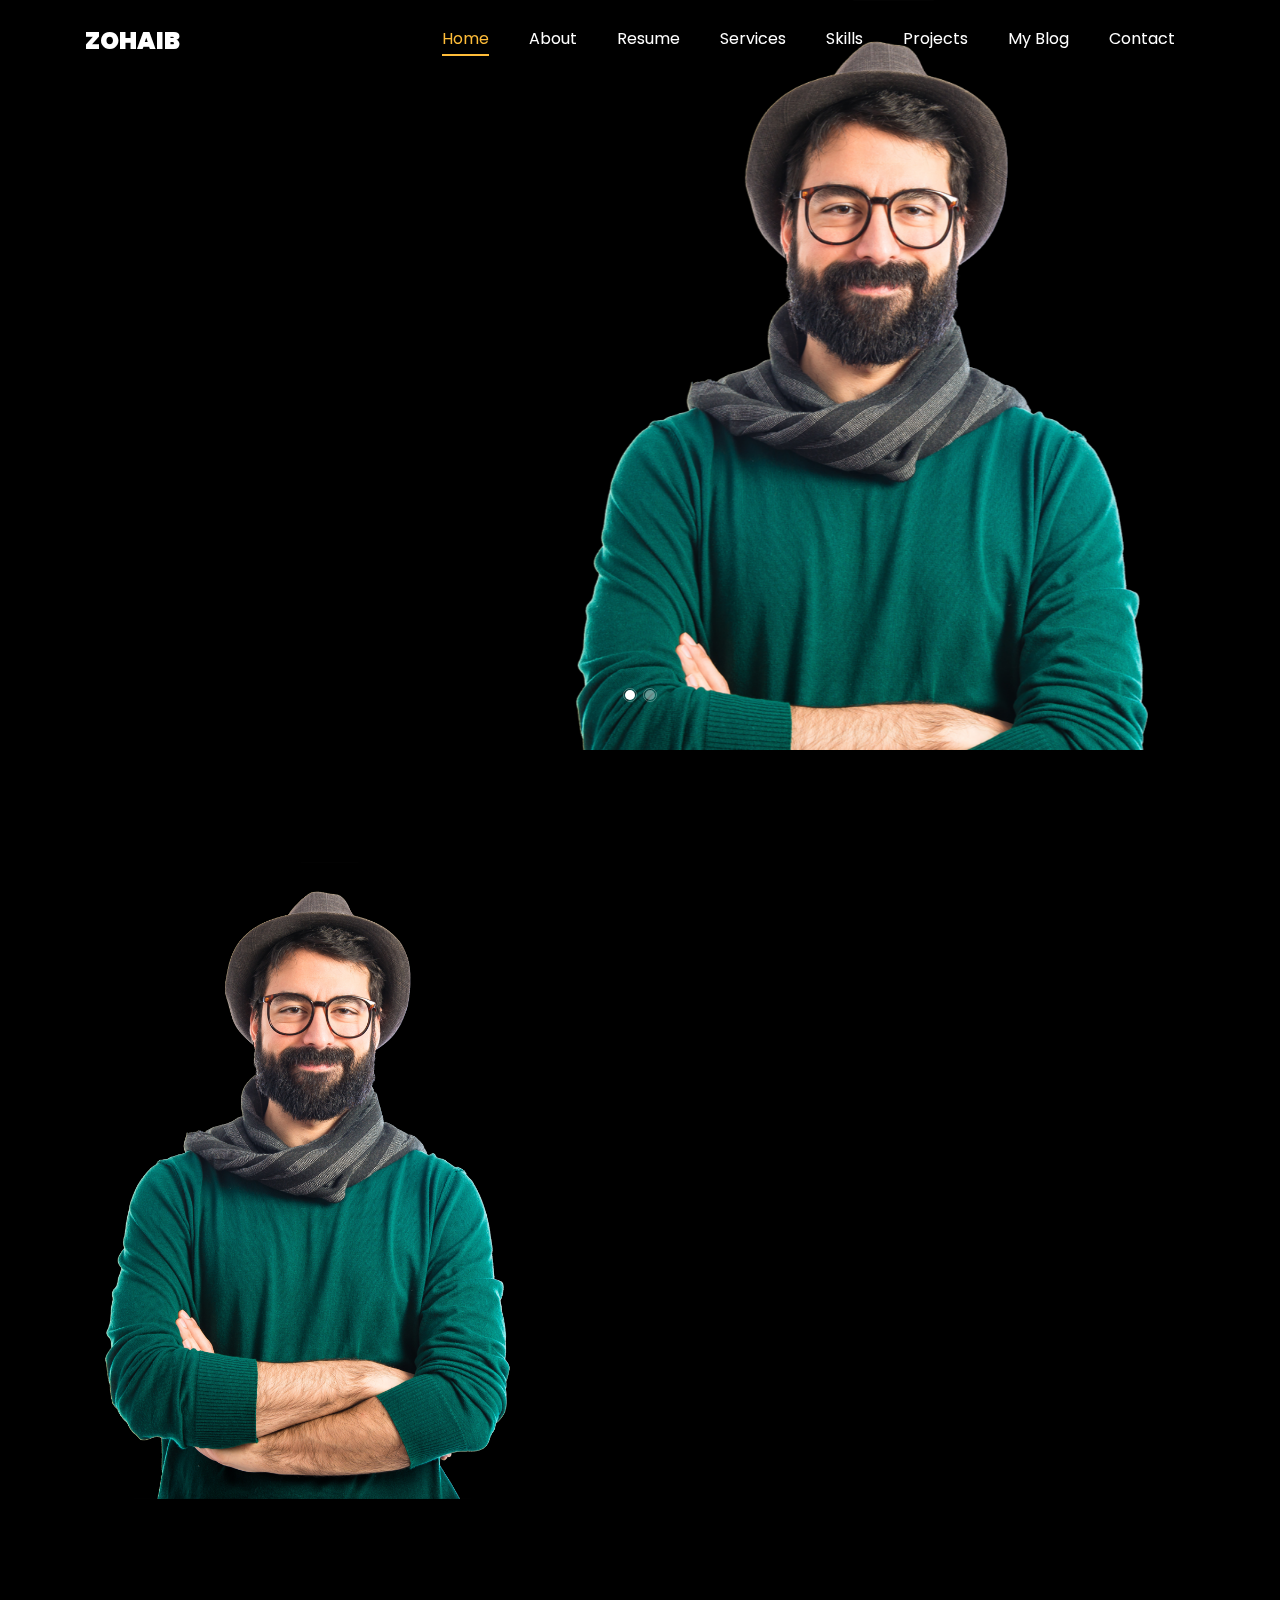
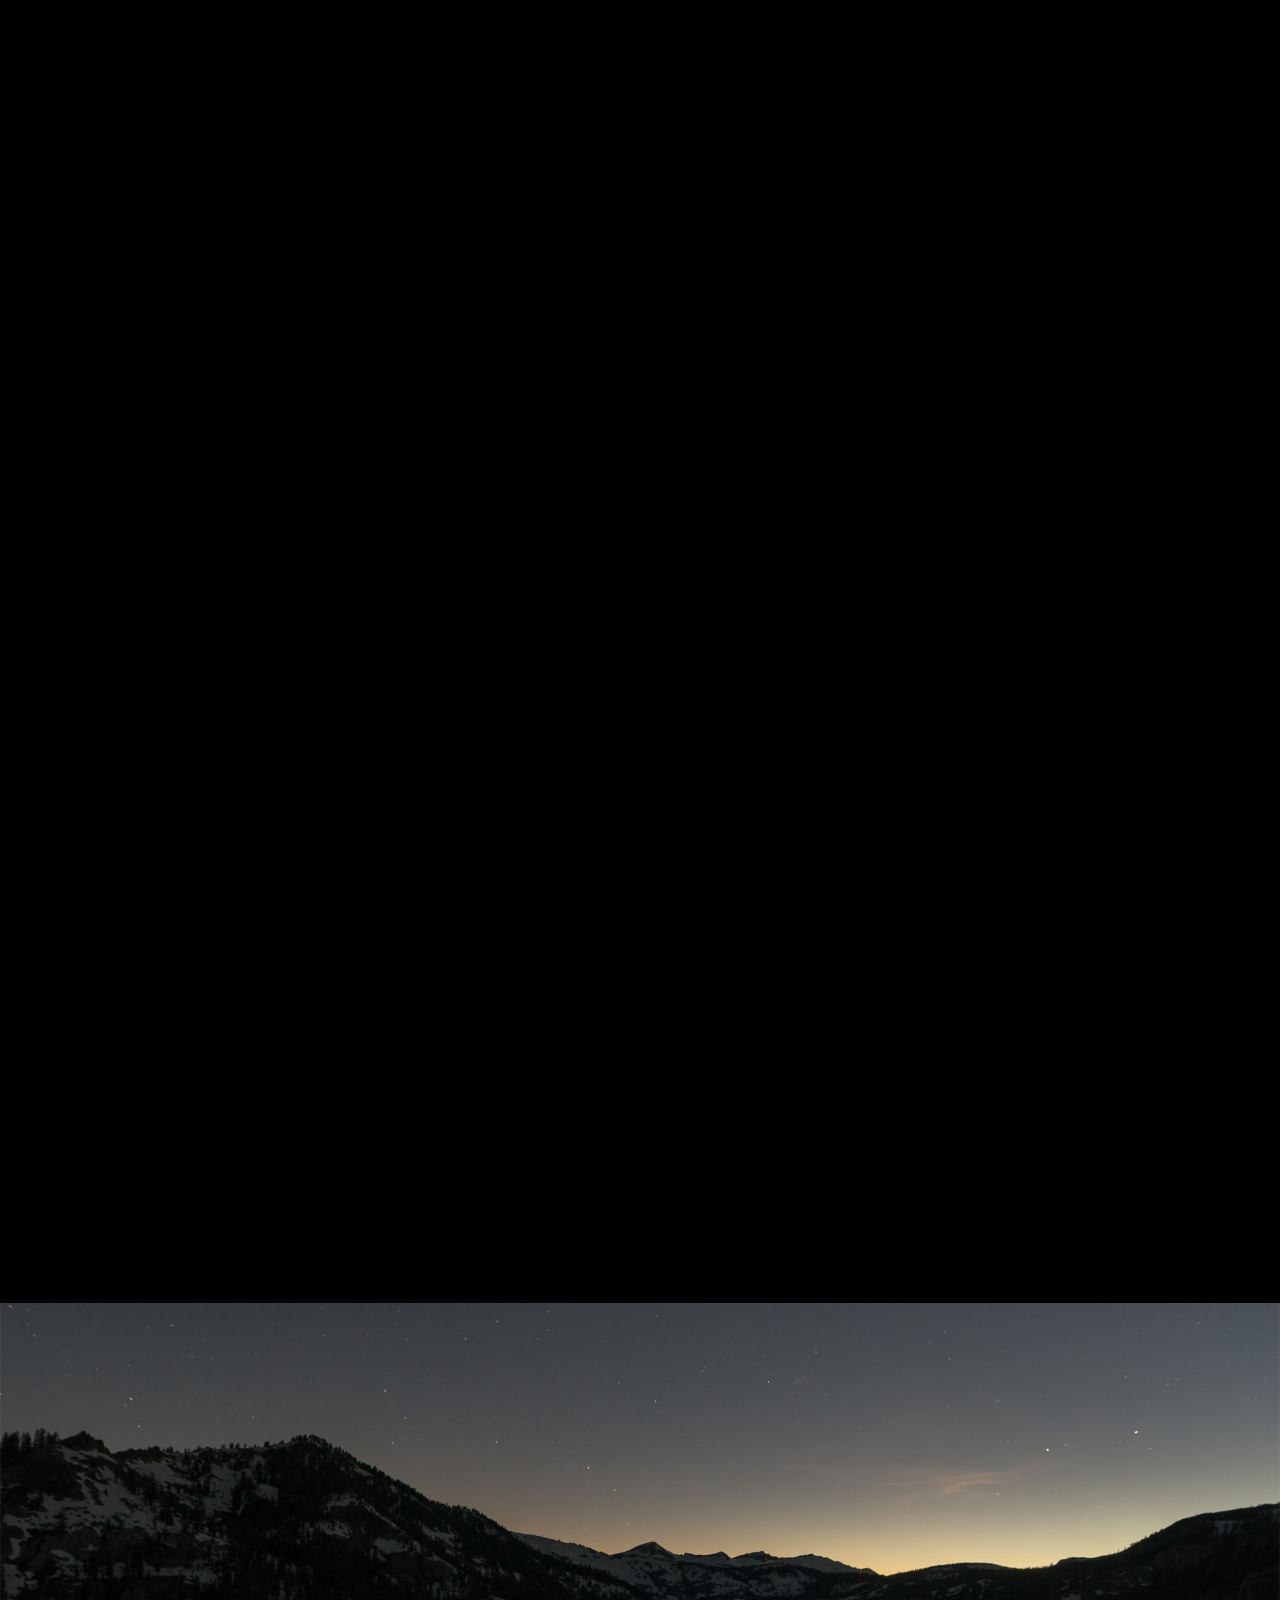
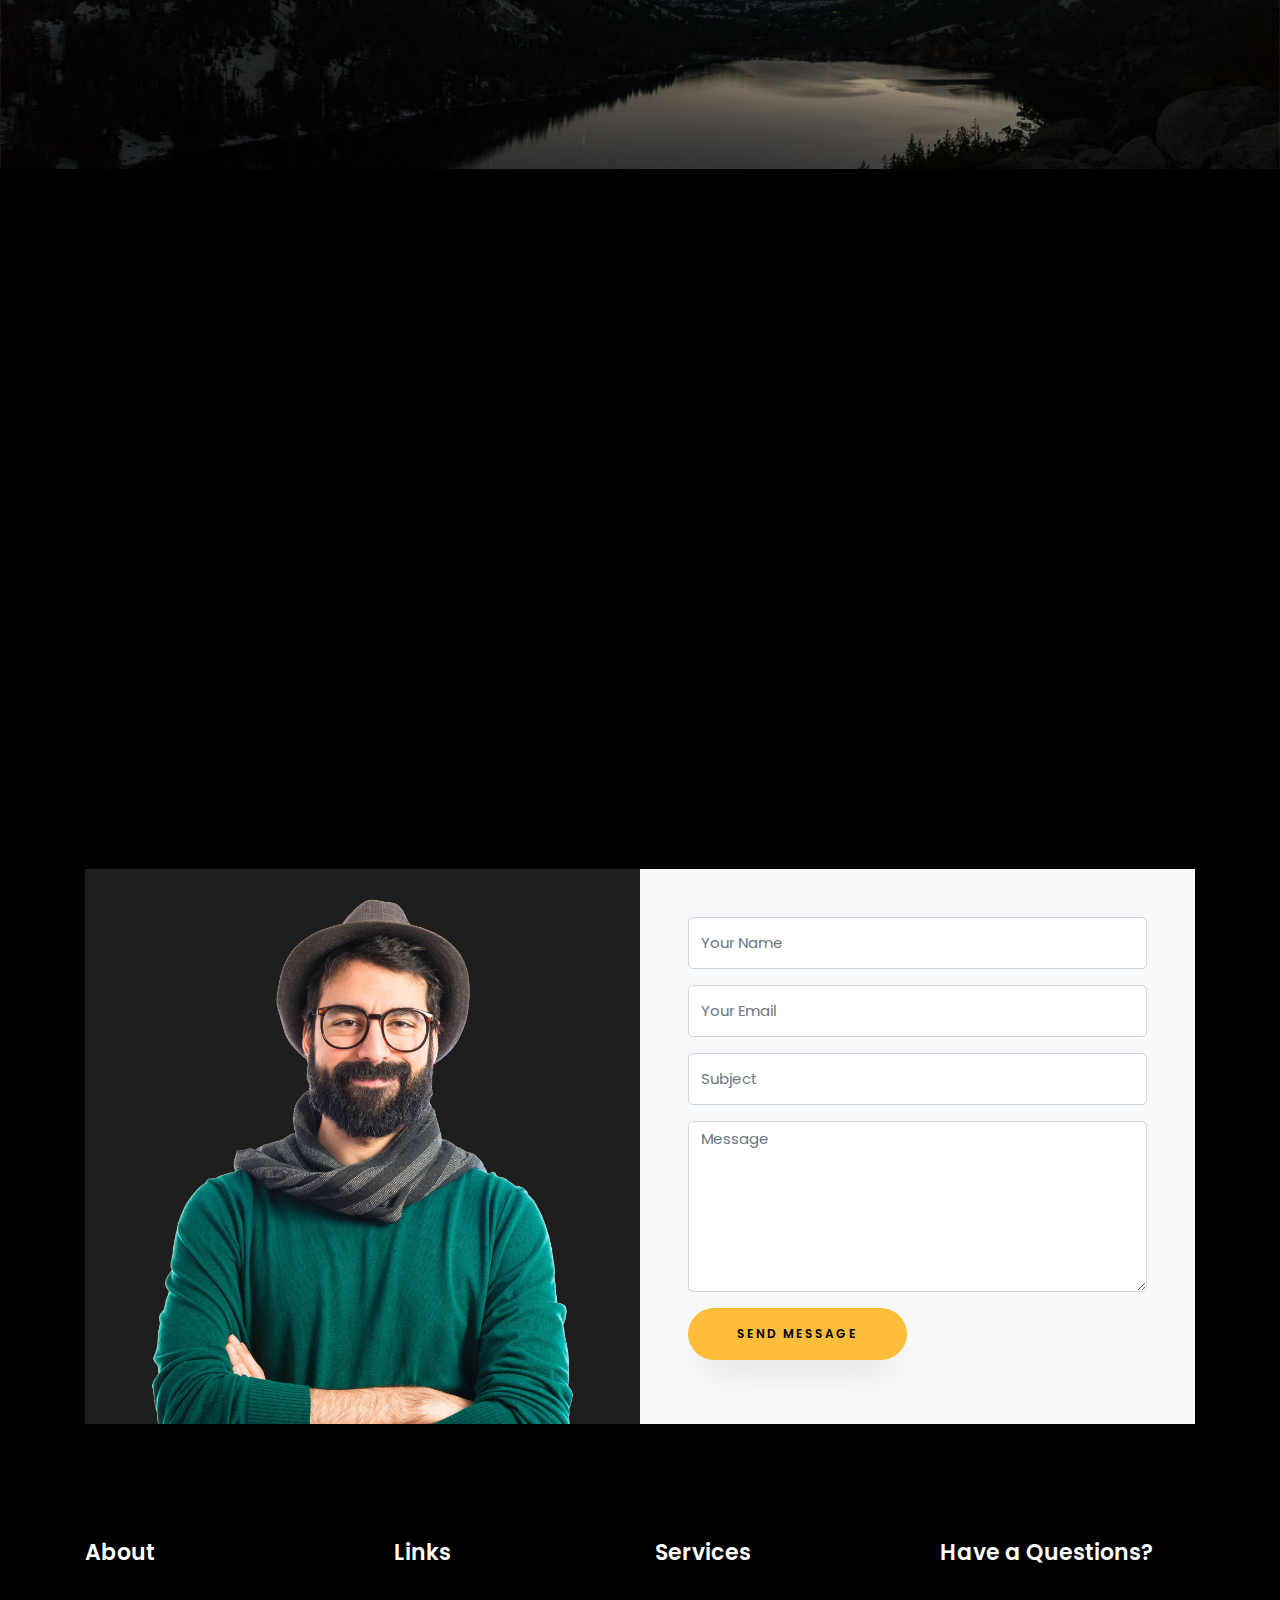
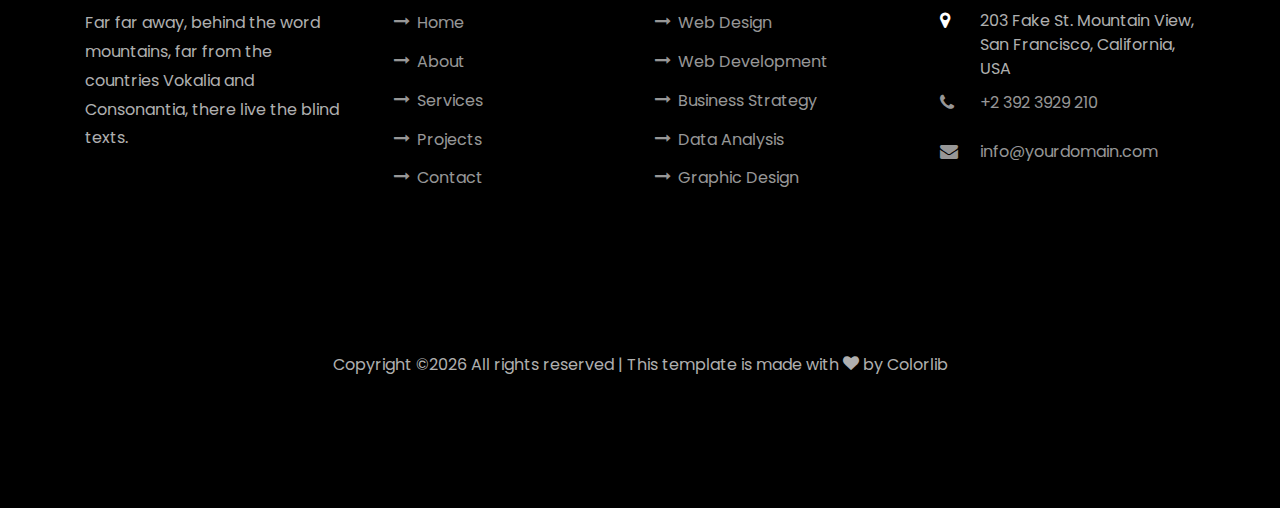
==== commit c22fb469: "Changed the code" ====
--- a/index.html
+++ b/index.html
@@ -27,7 +27,7 @@
 	  
     <nav class="navbar navbar-expand-lg navbar-dark ftco_navbar ftco-navbar-light site-navbar-target" id="ftco-navbar">
 	    <div class="container">
-	      <a class="navbar-brand" href="index.html">Clark</a>
+	      <a class="navbar-brand" href="index.html">Zohaib</a>
 	      <button class="navbar-toggler js-fh5co-nav-toggle fh5co-nav-toggle" type="button" data-toggle="collapse" data-target="#ftco-nav" aria-controls="ftco-nav" aria-expanded="false" aria-label="Toggle navigation">
 	        <span class="oi oi-menu"></span> Menu
 	      </button>
@@ -58,8 +58,8 @@
 		          <div class="one-forth d-flex  align-items-center ftco-animate" data-scrollax=" properties: { translateY: '70%' }">
 		          	<div class="text">
 		          		<span class="subheading">Hello!</span>
-			            <h1 class="mb-4 mt-3">I'm <span>Clark Thompson</span></h1>
-			            <h2 class="mb-4">A Freelance Web Designer</h2>
+			            <h1 class="mb-4 mt-3">I'm <span>Zohaib Hashmi</span></h1>
+			            <h2 class="mb-4">A Business Intelligence Analyst</h2>
 			            <p><a href="#" class="btn btn-primary py-3 px-4">Hire me</a> <a href="#" class="btn btn-white btn-outline-white py-3 px-4">My works</a></p>
 		            </div>
 		          </div>
@@ -77,7 +77,7 @@
 		          <div class="one-forth d-flex align-items-center ftco-animate" data-scrollax=" properties: { translateY: '70%' }">
 		          	<div class="text">
 		          		<span class="subheading">Hello!</span>
-			            <h1 class="mb-4 mt-3">I'm a <span>web designer</span> based in London</h1>
+			            <h1 class="mb-4 mt-3">I'm a <span>Business Intelligence Analyst</span> based in Dubai</h1>
 			            <p><a href="#" class="btn btn-primary py-3 px-4">Hire me</a> <a href="#" class="btn btn-white btn-outline-white py-3 px-4">My works</a></p>
 		            </div>
 		          </div>
@@ -275,7 +275,7 @@
 				<div class="row">
 					<div class="col-md-6 animate-box">
 						<div class="progress-wrap ftco-animate">
-							<h3>Photoshop</h3>
+							<h3>Power BI</h3>
 							<div class="progress">
 							 	<div class="progress-bar color-1" role="progressbar" aria-valuenow="90"
 							  	aria-valuemin="0" aria-valuemax="100" style="width:90%">
@@ -286,7 +286,7 @@
 					</div>
 					<div class="col-md-6 animate-box">
 						<div class="progress-wrap ftco-animate">
-							<h3>jQuery</h3>
+							<h3>Python</h3>
 							<div class="progress">
 							 	<div class="progress-bar color-2" role="progressbar" aria-valuenow="85"
 							  	aria-valuemin="0" aria-valuemax="100" style="width:85%">
@@ -297,7 +297,7 @@
 					</div>
 					<div class="col-md-6 animate-box">
 						<div class="progress-wrap ftco-animate">
-							<h3>HTML5</h3>
+							<h3>SQL</h3>
 							<div class="progress">
 							 	<div class="progress-bar color-3" role="progressbar" aria-valuenow="95"
 							  	aria-valuemin="0" aria-valuemax="100" style="width:95%">
@@ -308,7 +308,7 @@
 					</div>
 					<div class="col-md-6 animate-box">
 						<div class="progress-wrap ftco-animate">
-							<h3>CSS3</h3>
+							<h3>HTML</h3>
 							<div class="progress">
 							 	<div class="progress-bar color-4" role="progressbar" aria-valuenow="90"
 							  	aria-valuemin="0" aria-valuemax="100" style="width:90%">
@@ -319,7 +319,7 @@
 					</div>
 					<div class="col-md-6 animate-box">
 						<div class="progress-wrap ftco-animate">
-							<h3>WordPress</h3>
+							<h3>CSS</h3>
 							<div class="progress">
 							 	<div class="progress-bar color-5" role="progressbar" aria-valuenow="70"
 							  	aria-valuemin="0" aria-valuemax="100" style="width:70%">
@@ -330,7 +330,7 @@
 					</div>
 					<div class="col-md-6 animate-box">
 						<div class="progress-wrap ftco-animate">
-							<h3>SEO</h3>
+							<h3>Java Script</h3>
 							<div class="progress">
 							 	<div class="progress-bar color-6" role="progressbar" aria-valuenow="80"
 							  	aria-valuemin="0" aria-valuemax="100" style="width:80%">
@@ -416,72 +416,6 @@
     	</div>
     </section>
 
-
-    <section class="ftco-section" id="blog-section">
-      <div class="container">
-        <div class="row justify-content-center mb-5 pb-5">
-          <div class="col-md-7 heading-section text-center ftco-animate">
-            <h1 class="big big-2">Blog</h1>
-            <h2 class="mb-4">Our Blog</h2>
-            <p>Far far away, behind the word mountains, far from the countries Vokalia and Consonantia</p>
-          </div>
-        </div>
-        <div class="row d-flex">
-          <div class="col-md-4 d-flex ftco-animate">
-          	<div class="blog-entry justify-content-end">
-              <a href="single.html" class="block-20" style="background-image: url('images/image_1.jpg');">
-              </a>
-              <div class="text mt-3 float-right d-block">
-              	<div class="d-flex align-items-center mb-3 meta">
-	                <p class="mb-0">
-	                	<span class="mr-2">June 21, 2019</span>
-	                	<a href="#" class="mr-2">Admin</a>
-	                	<a href="#" class="meta-chat"><span class="icon-chat"></span> 3</a>
-	                </p>
-                </div>
-                <h3 class="heading"><a href="single.html">Why Lead Generation is Key for Business Growth</a></h3>
-                <p>A small river named Duden flows by their place and supplies it with the necessary regelialia.</p>
-              </div>
-            </div>
-          </div>
-          <div class="col-md-4 d-flex ftco-animate">
-          	<div class="blog-entry justify-content-end">
-              <a href="single.html" class="block-20" style="background-image: url('images/image_2.jpg');">
-              </a>
-              <div class="text mt-3 float-right d-block">
-              	<div class="d-flex align-items-center mb-3 meta">
-	                <p class="mb-0">
-	                	<span class="mr-2">June 21, 2019</span>
-	                	<a href="#" class="mr-2">Admin</a>
-	                	<a href="#" class="meta-chat"><span class="icon-chat"></span> 3</a>
-	                </p>
-                </div>
-                <h3 class="heading"><a href="single.html">Why Lead Generation is Key for Business Growth</a></h3>
-                <p>A small river named Duden flows by their place and supplies it with the necessary regelialia.</p>
-              </div>
-            </div>
-          </div>
-          <div class="col-md-4 d-flex ftco-animate">
-          	<div class="blog-entry">
-              <a href="single.html" class="block-20" style="background-image: url('images/image_3.jpg');">
-              </a>
-              <div class="text mt-3 float-right d-block">
-              	<div class="d-flex align-items-center mb-3 meta">
-	                <p class="mb-0">
-	                	<span class="mr-2">June 21, 2019</span>
-	                	<a href="#" class="mr-2">Admin</a>
-	                	<a href="#" class="meta-chat"><span class="icon-chat"></span> 3</a>
-	                </p>
-                </div>
-                <h3 class="heading"><a href="single.html">Why Lead Generation is Key for Business Growth</a></h3>
-                <p>A small river named Duden flows by their place and supplies it with the necessary regelialia.</p>
-              </div>
-            </div>
-          </div>
-        </div>
-      </div>
-    </section>
-
     <section class="ftco-section ftco-no-pt ftco-no-pb ftco-counter img" id="section-counter">
     	<div class="container">
 				<div class="row d-md-flex align-items-center">
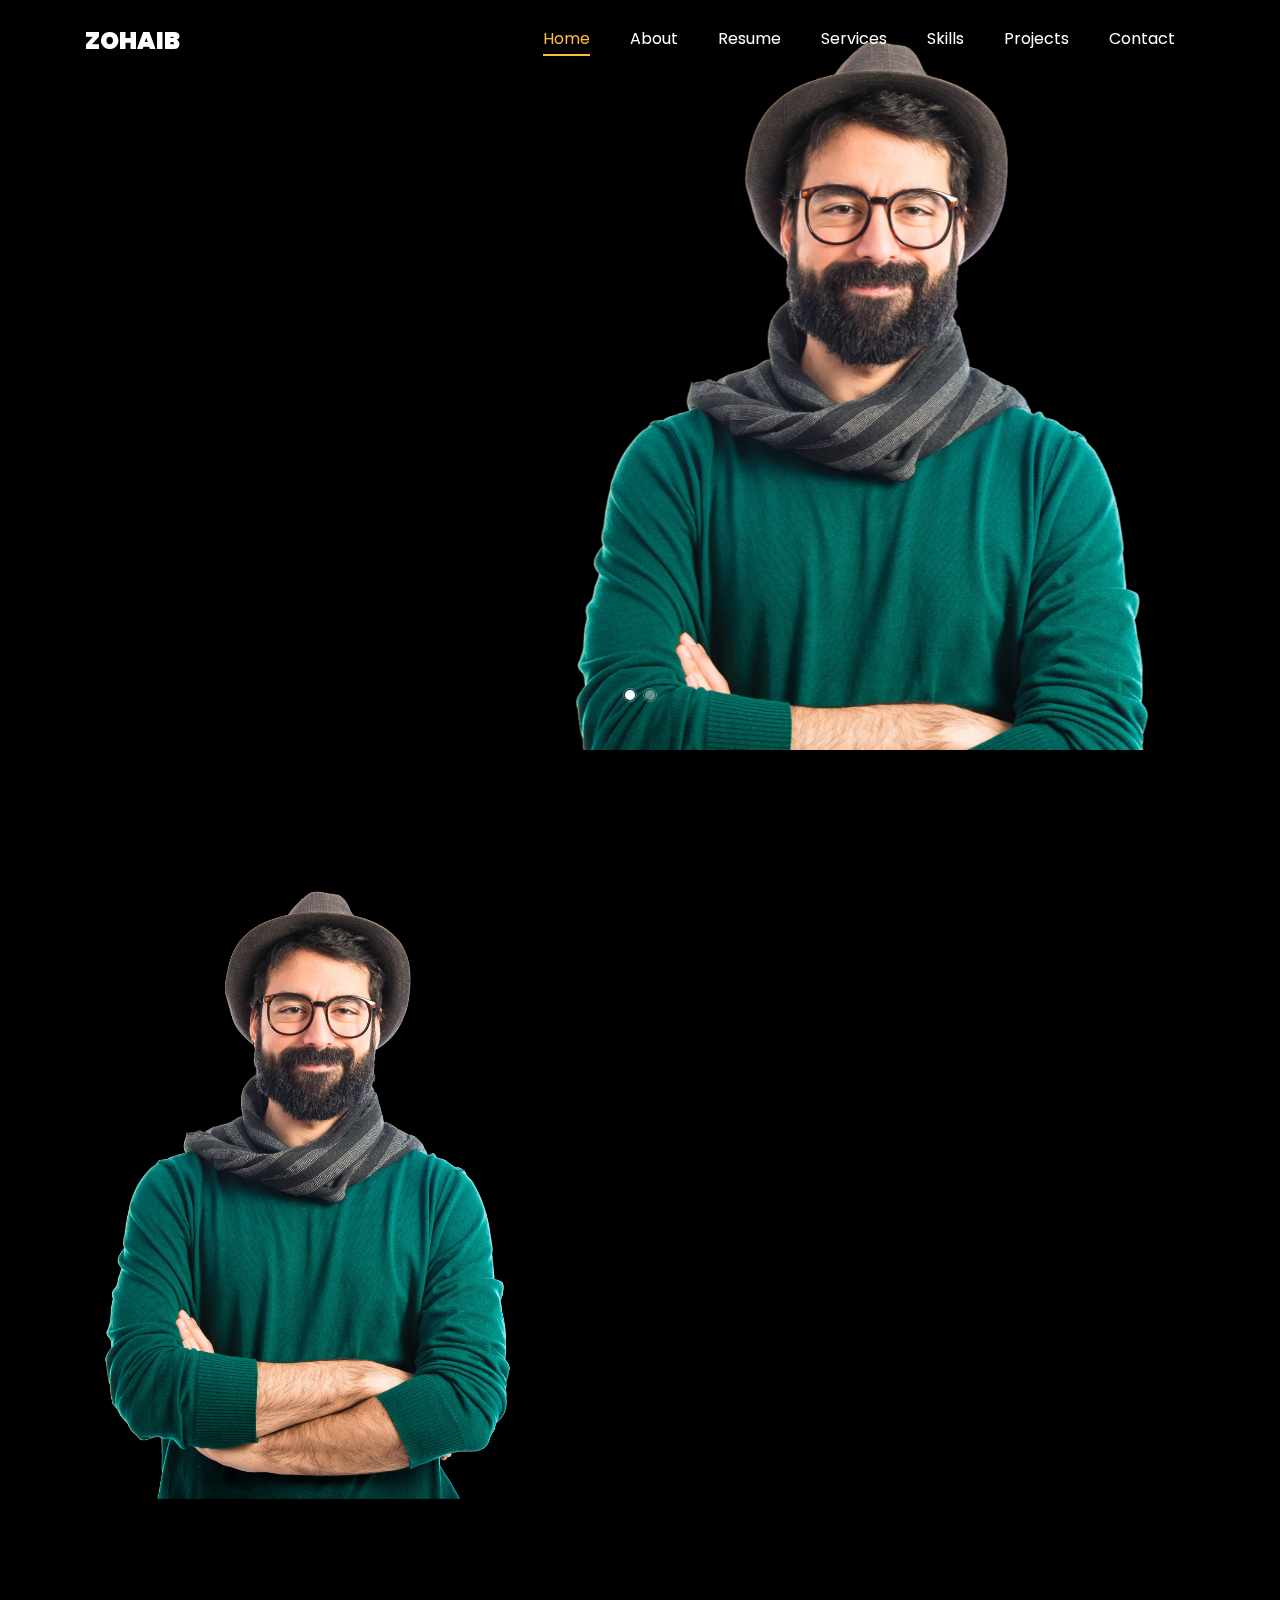
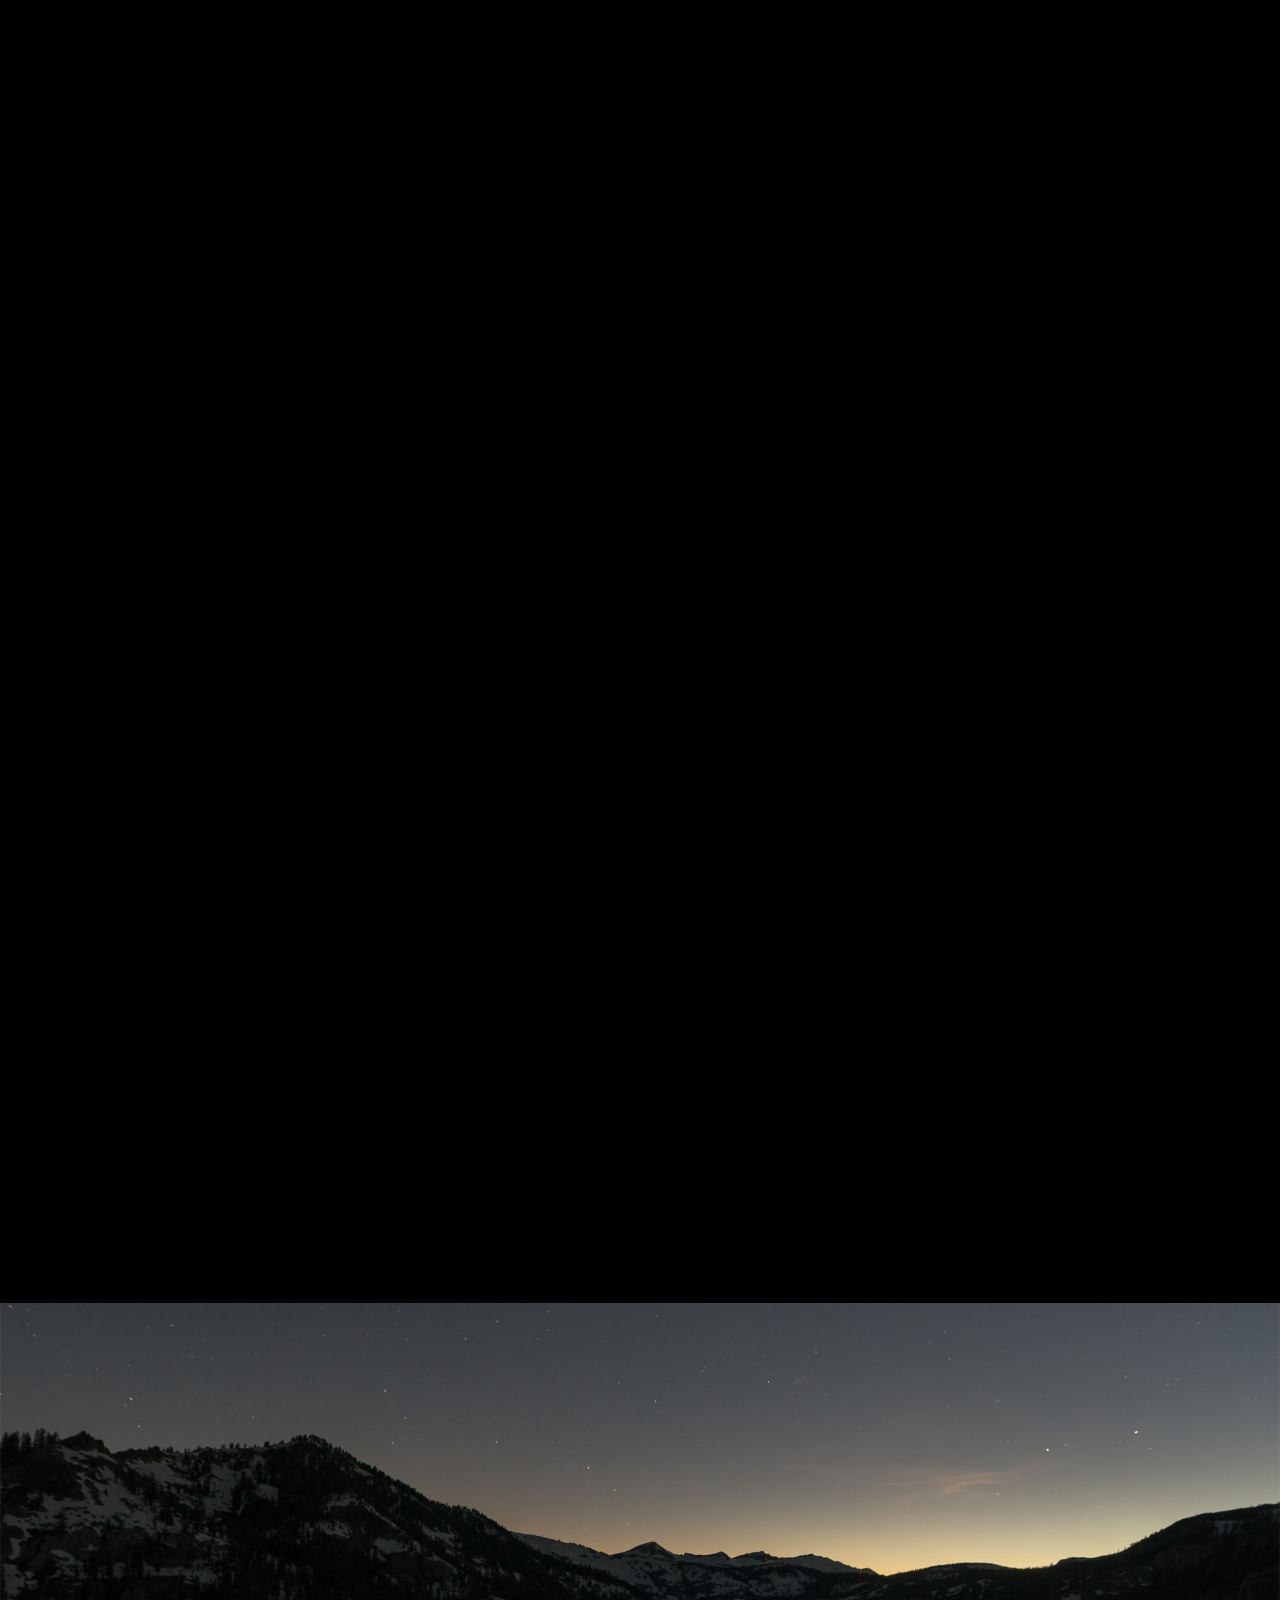
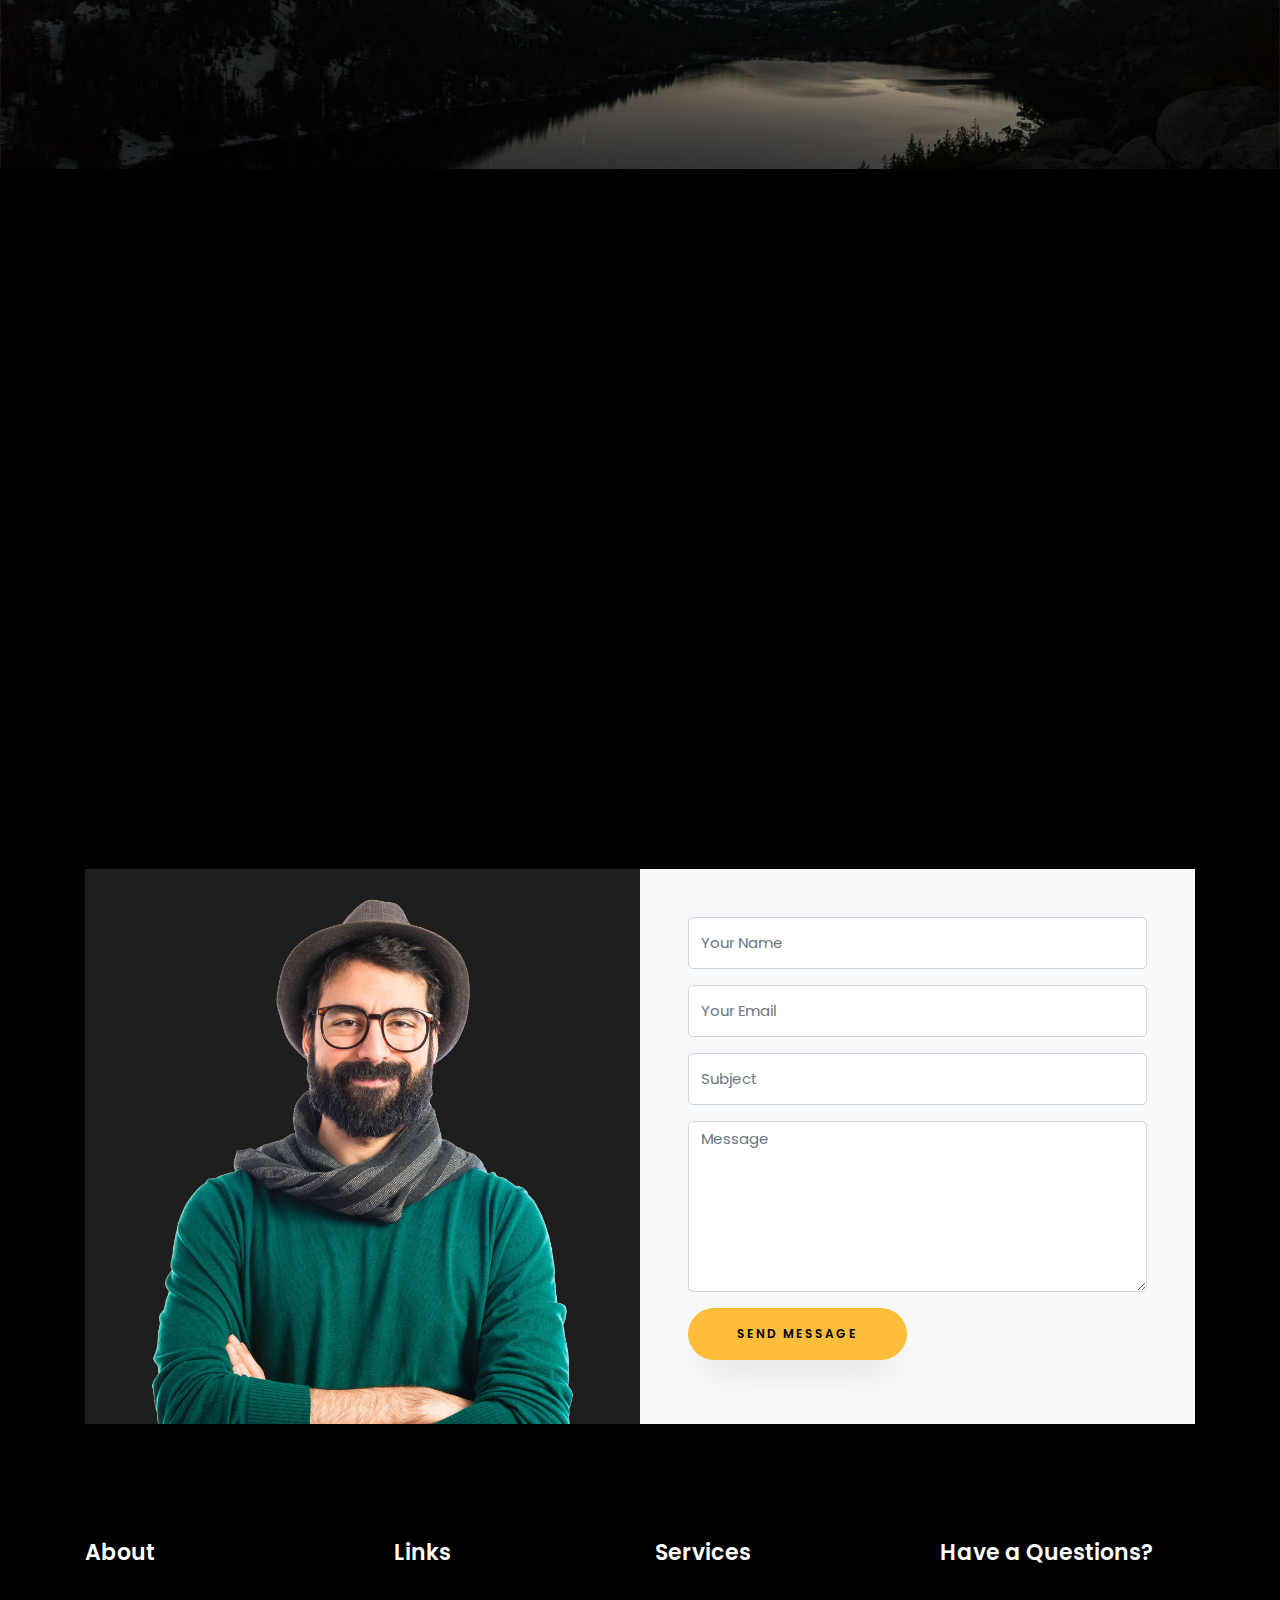
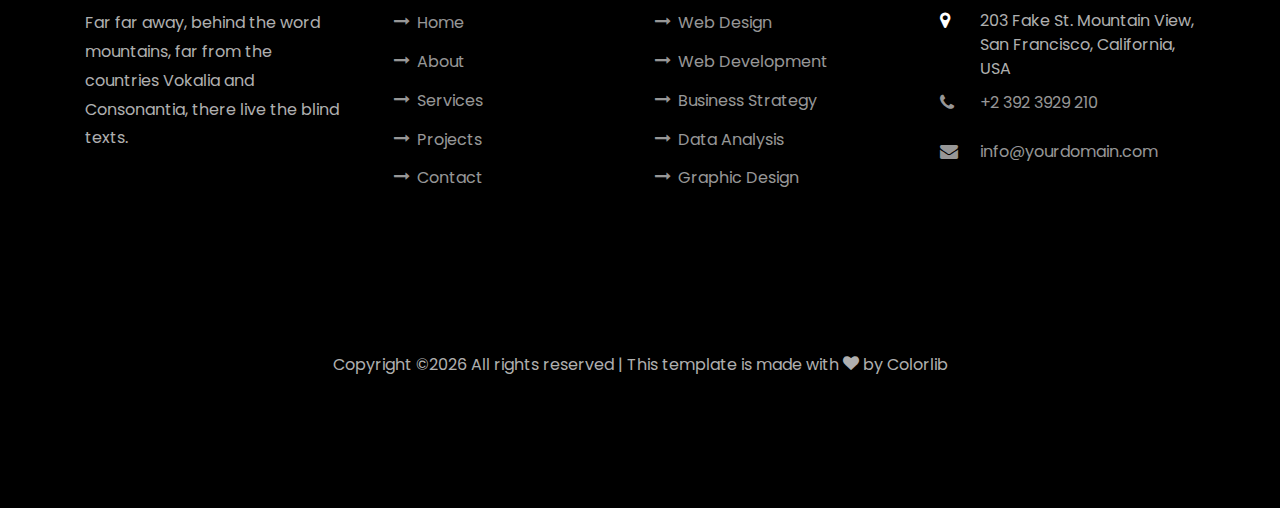
==== commit 7cef1c95: "removed the blogs" ====
--- a/index.html
+++ b/index.html
@@ -40,7 +40,6 @@
 	          <li class="nav-item"><a href="#services-section" class="nav-link"><span>Services</span></a></li>
 	          <li class="nav-item"><a href="#skills-section" class="nav-link"><span>Skills</span></a></li>
 	          <li class="nav-item"><a href="#projects-section" class="nav-link"><span>Projects</span></a></li>
-	          <li class="nav-item"><a href="#blog-section" class="nav-link"><span>My Blog</span></a></li>
 	          <li class="nav-item"><a href="#contact-section" class="nav-link"><span>Contact</span></a></li>
 	        </ul>
 	      </div>
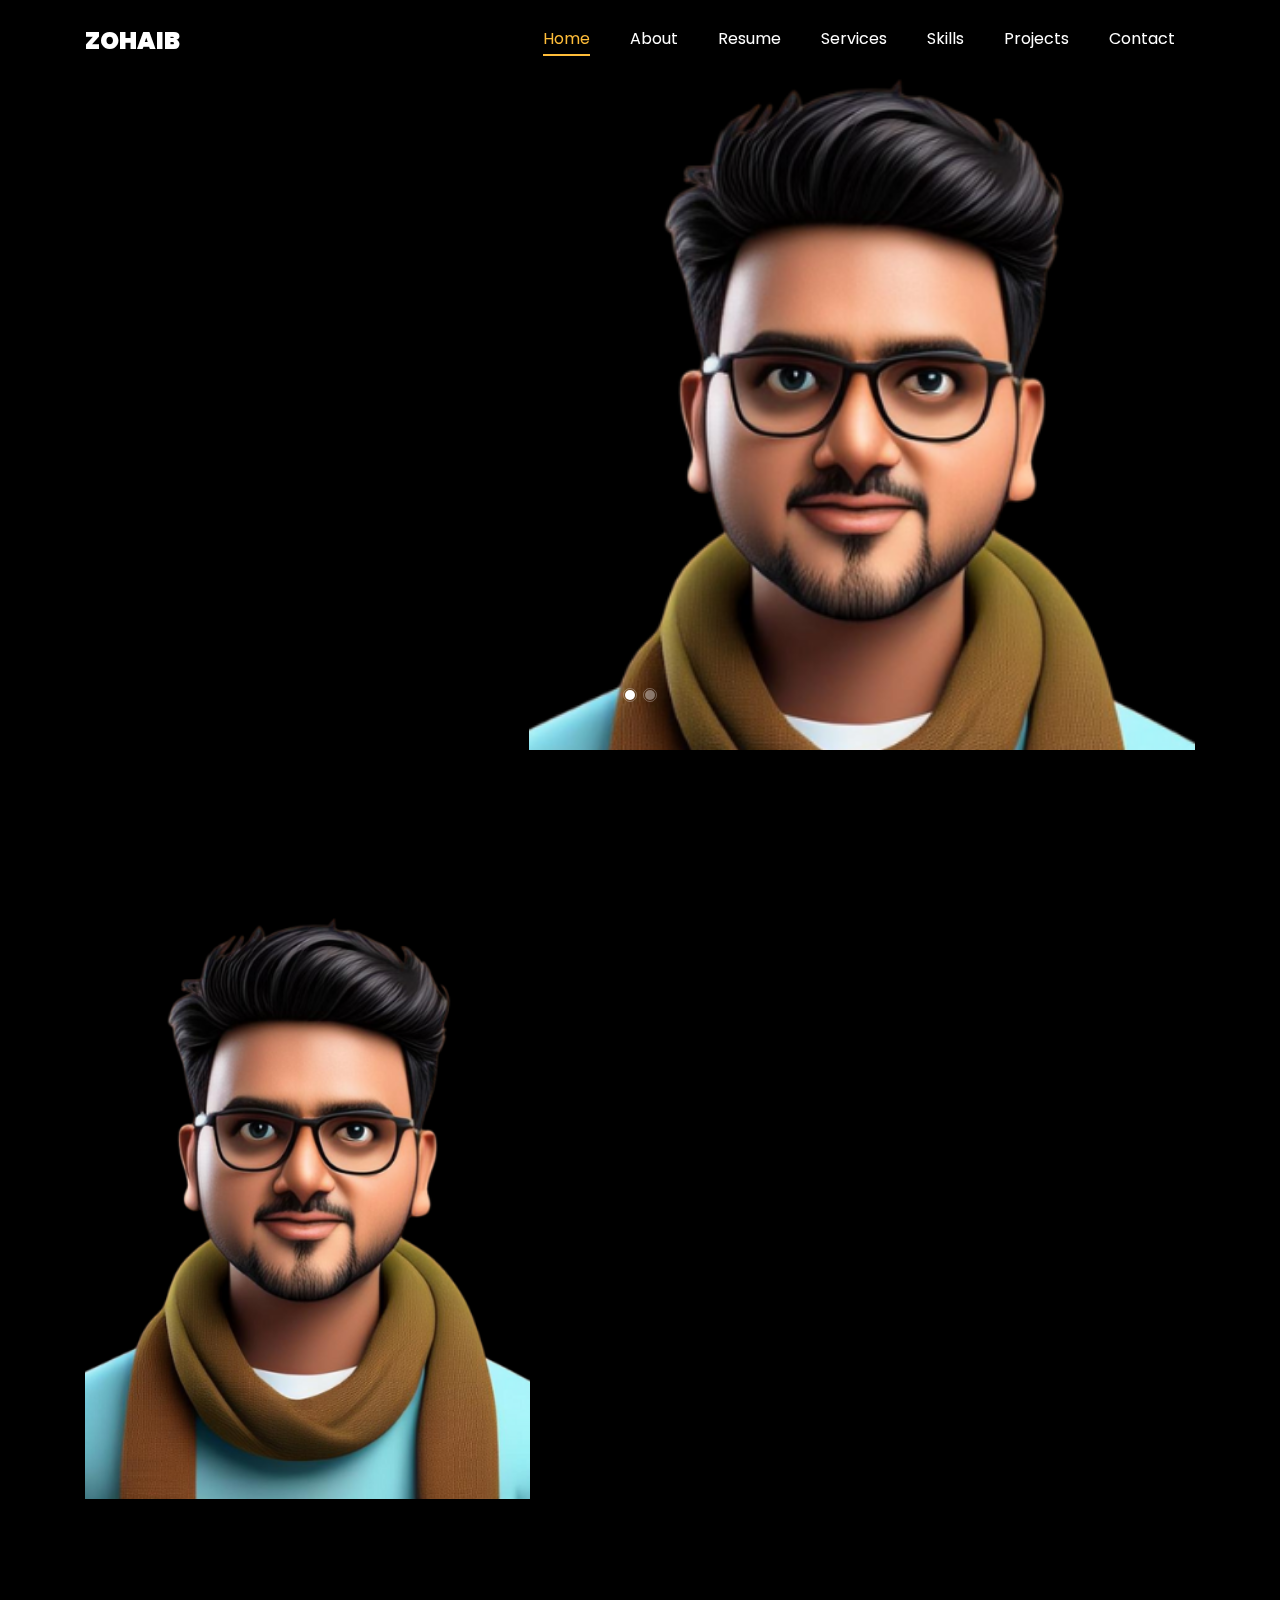
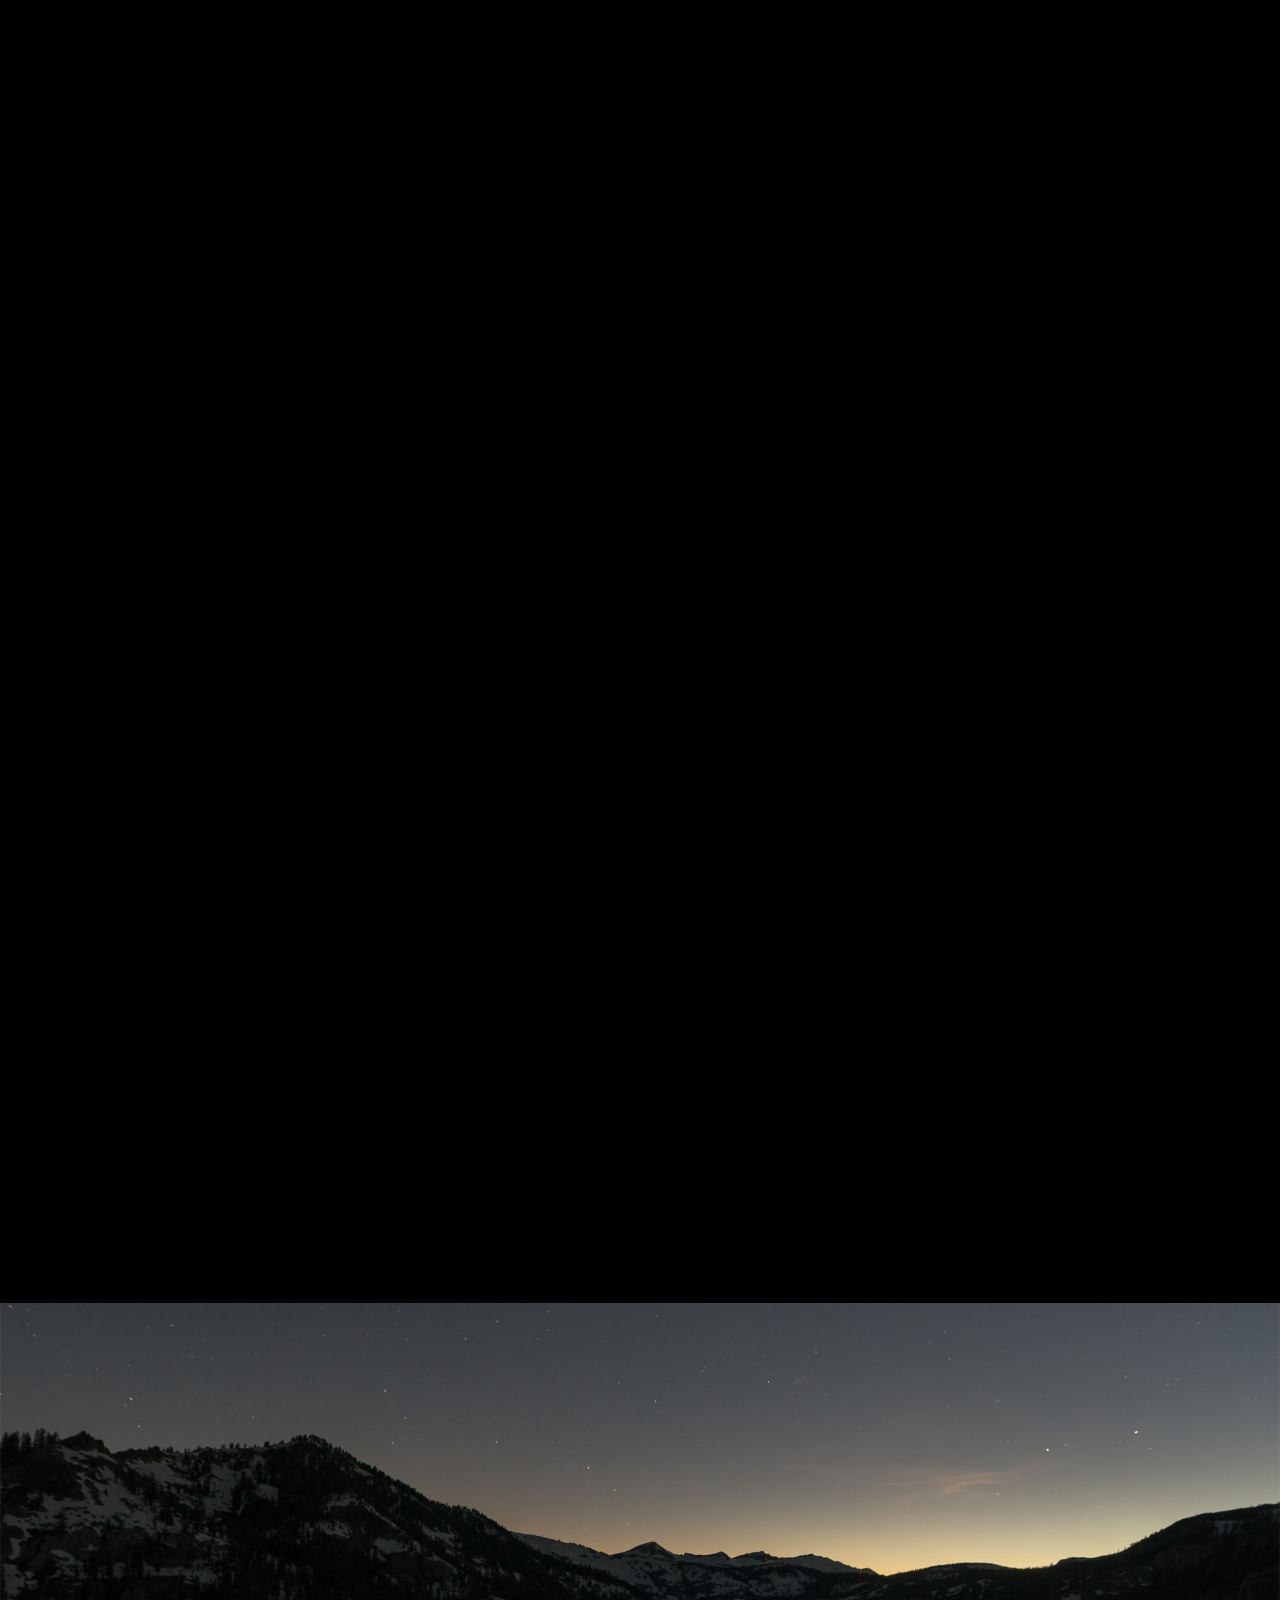
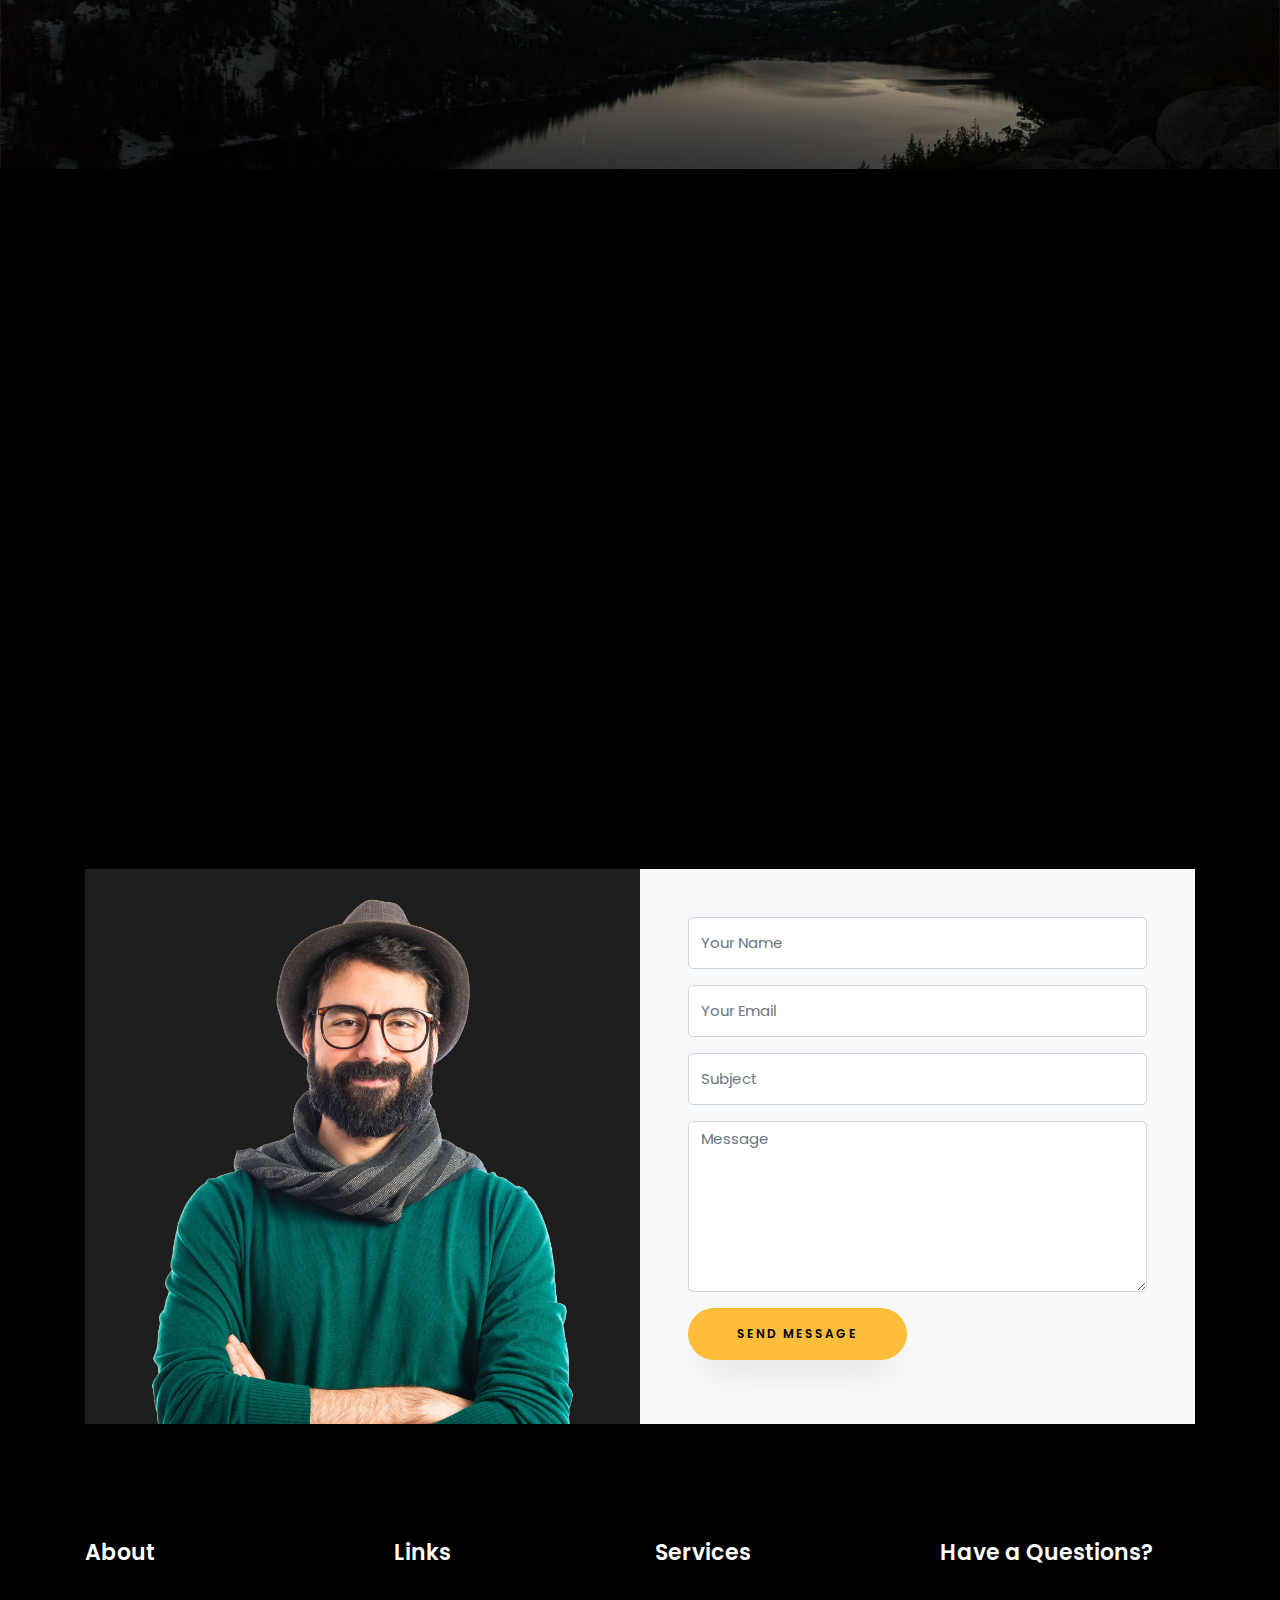
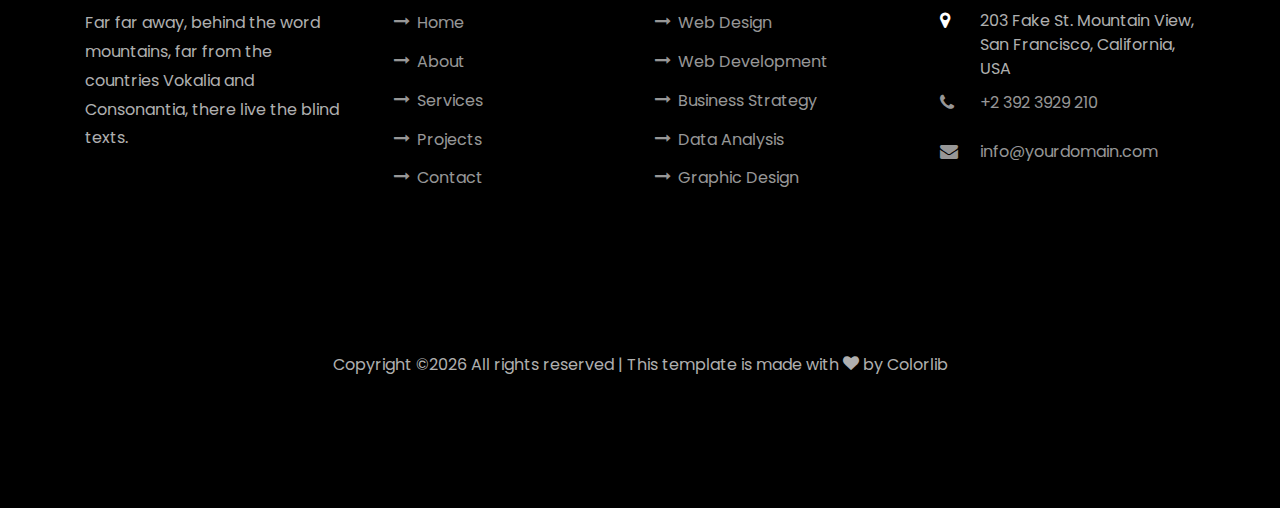
==== commit 6944763c: "changed the title" ====
--- a/index.html
+++ b/index.html
@@ -1,7 +1,7 @@
 <!DOCTYPE html>
 <html lang="en">
   <head>
-    <title>Clark - Free Bootstrap 4 Template by Colorlib</title>
+    <title>Zohaib | Portfolio Website</title>
     <meta charset="utf-8">
     <meta name="viewport" content="width=device-width, initial-scale=1, shrink-to-fit=no">
     
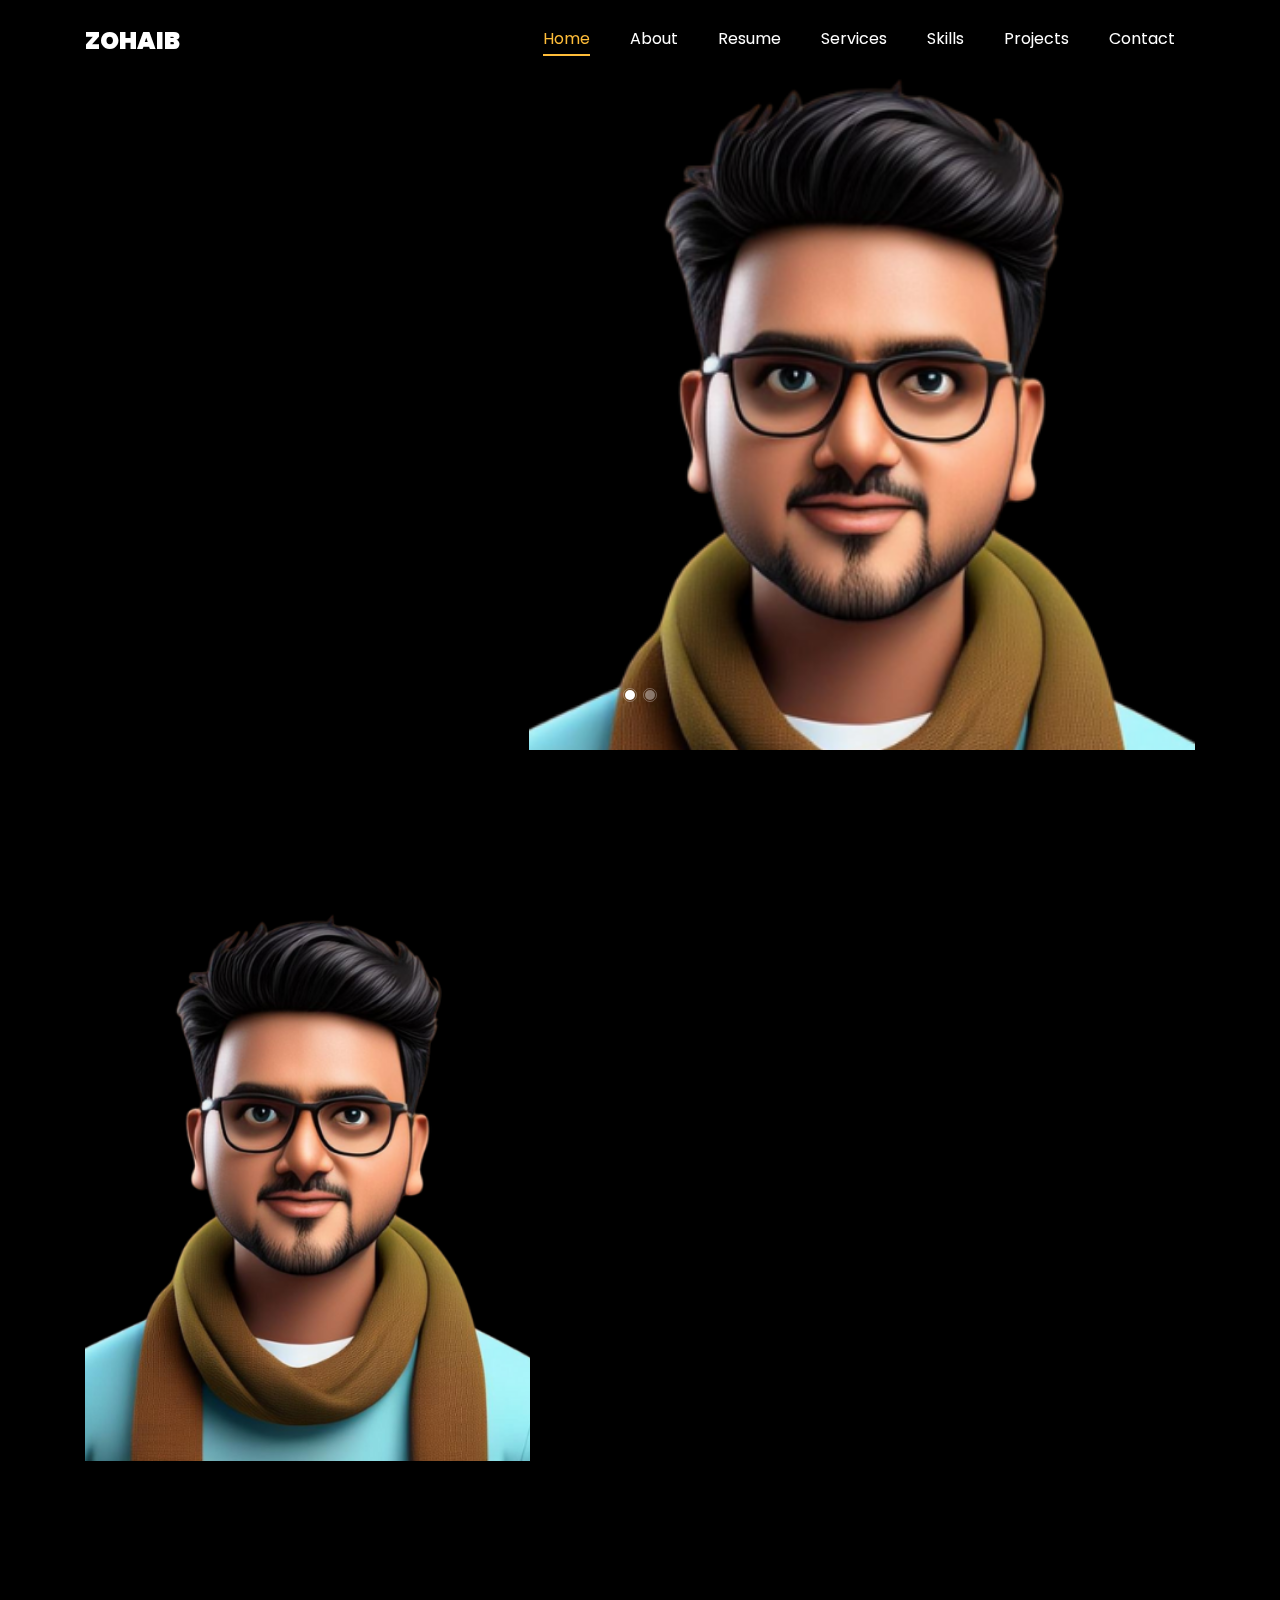
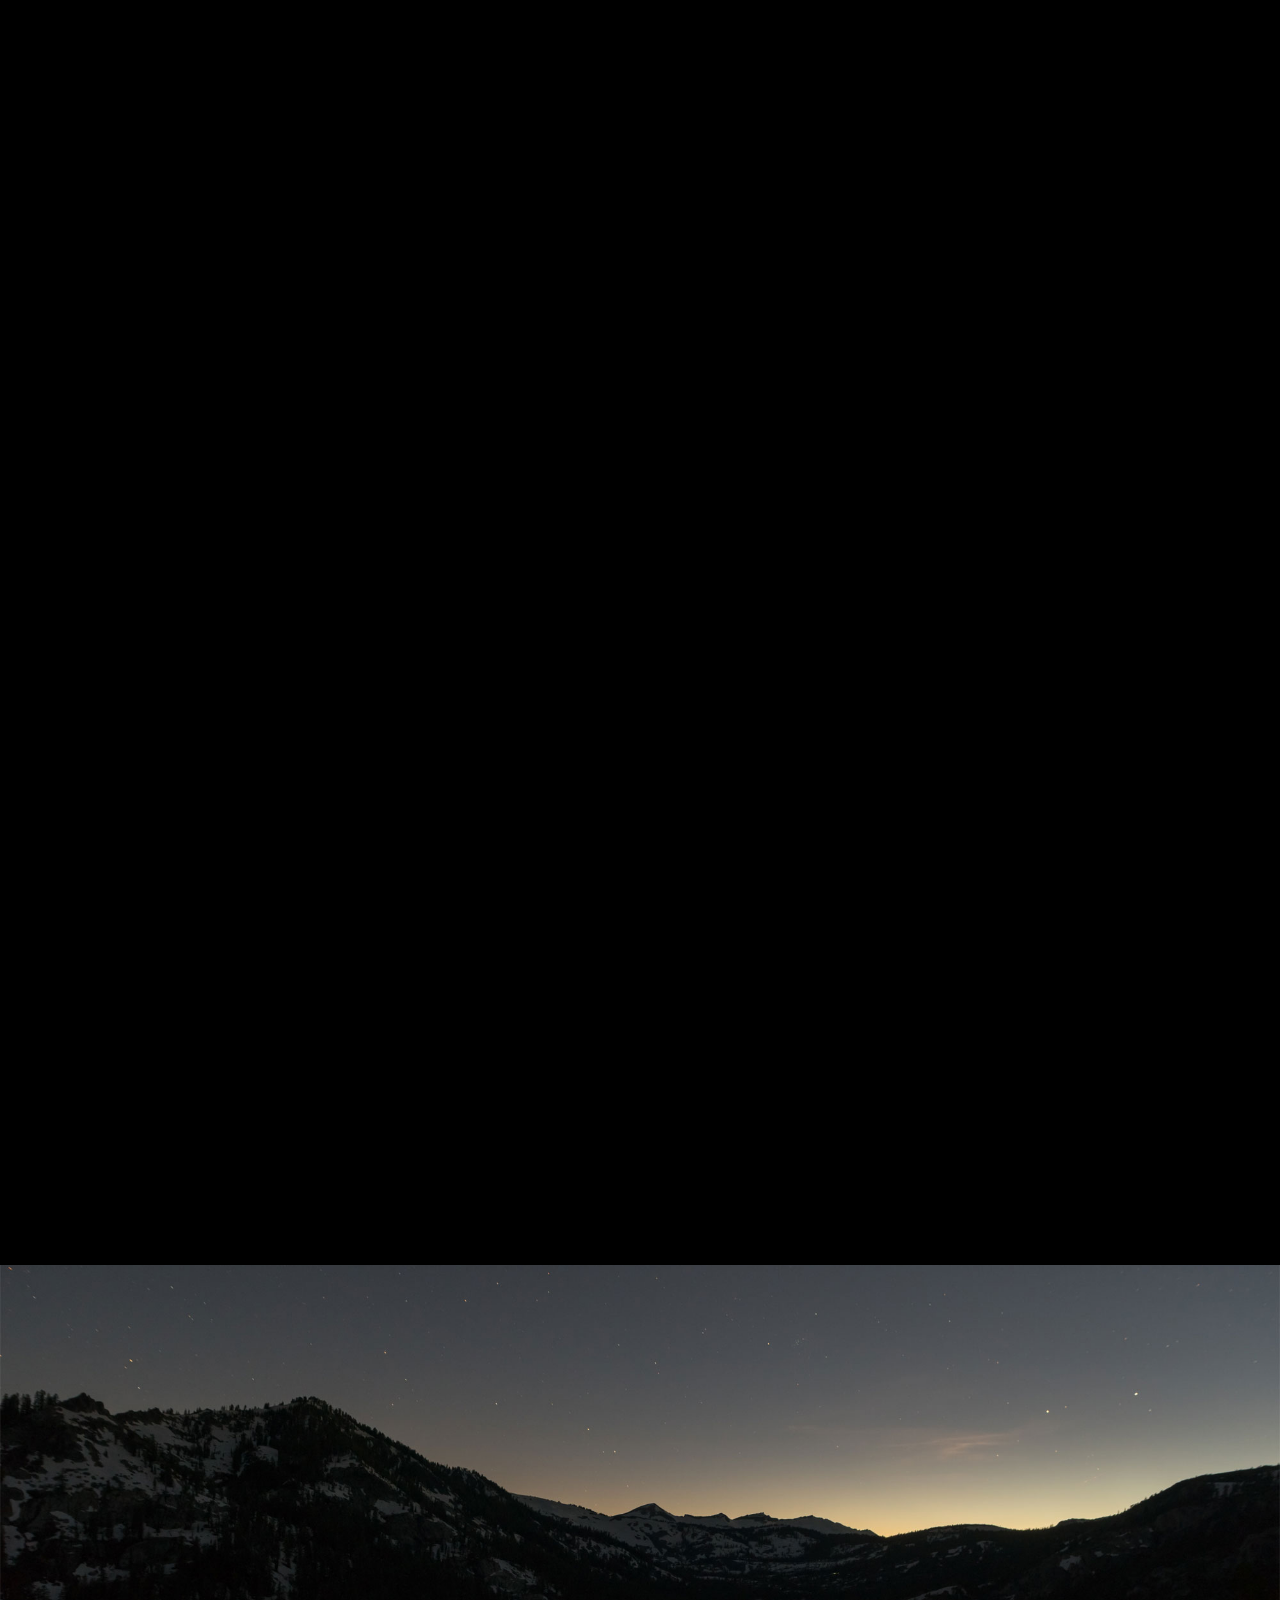
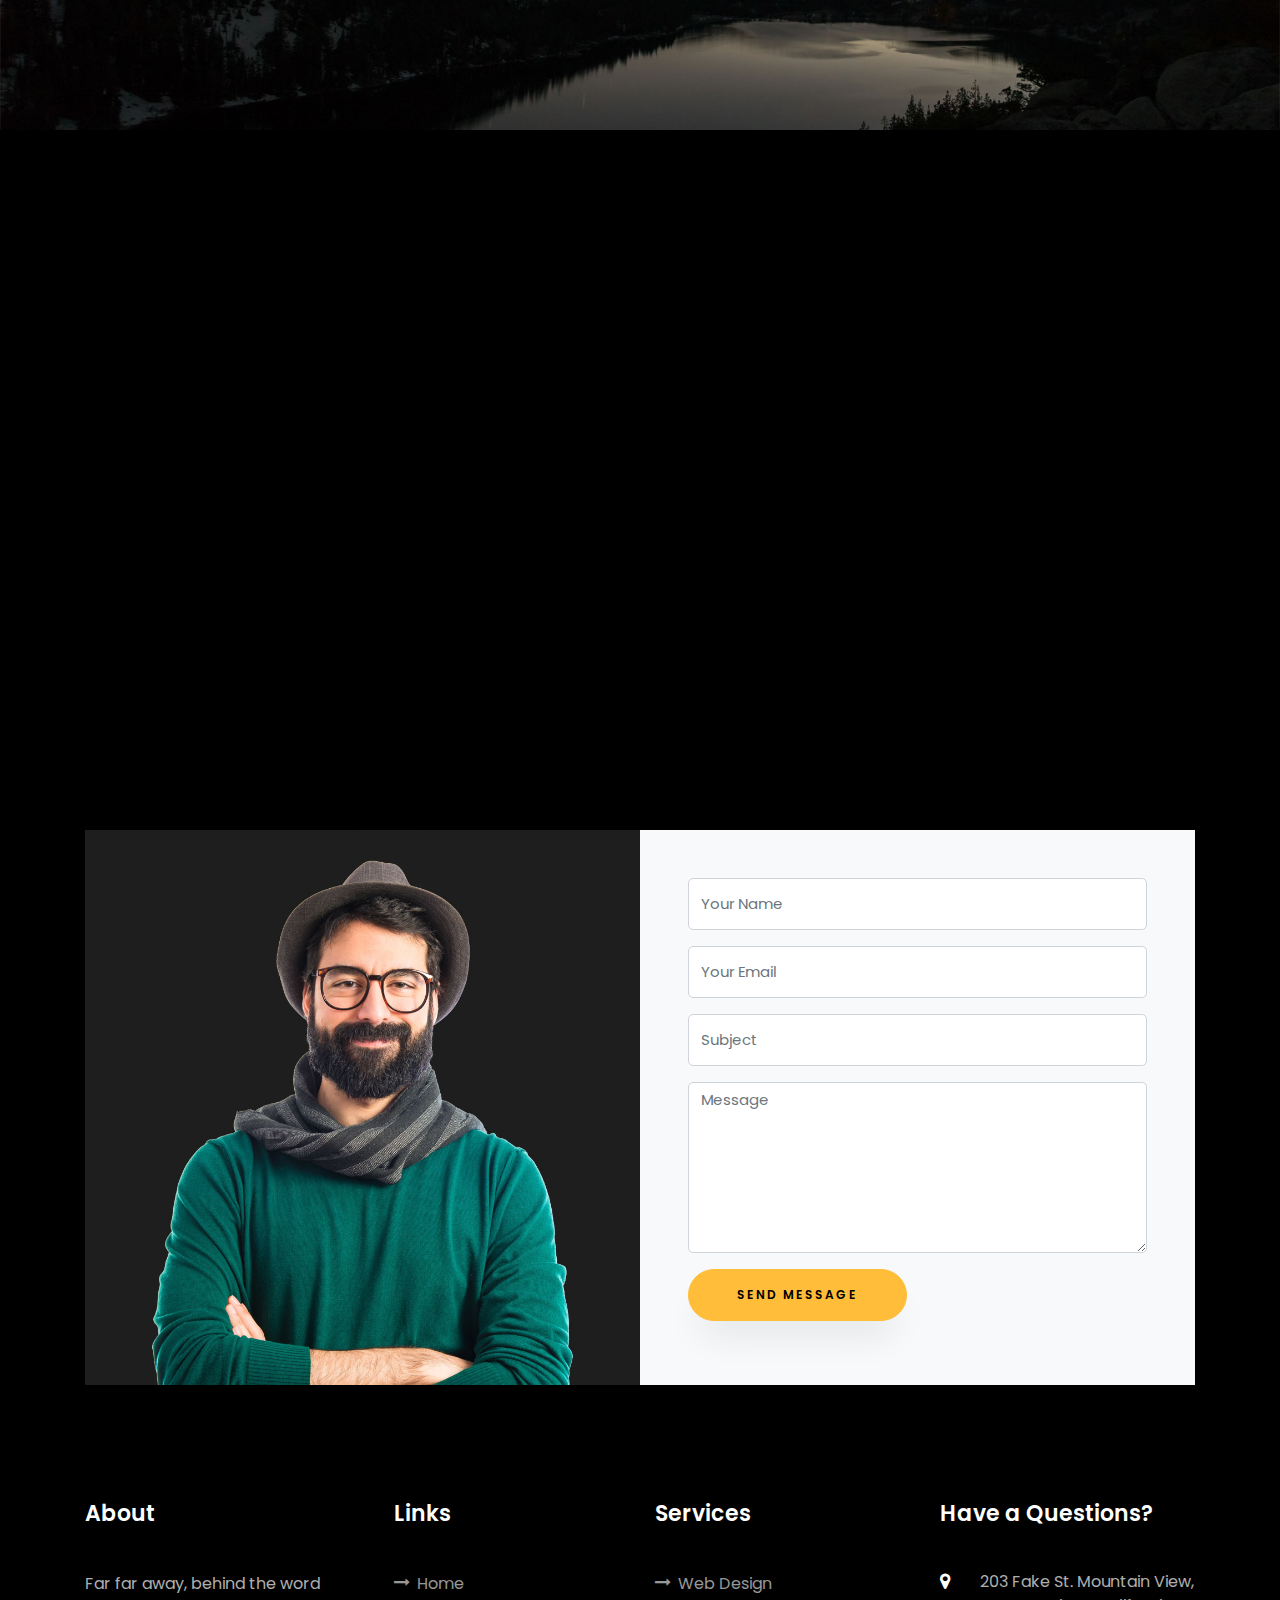
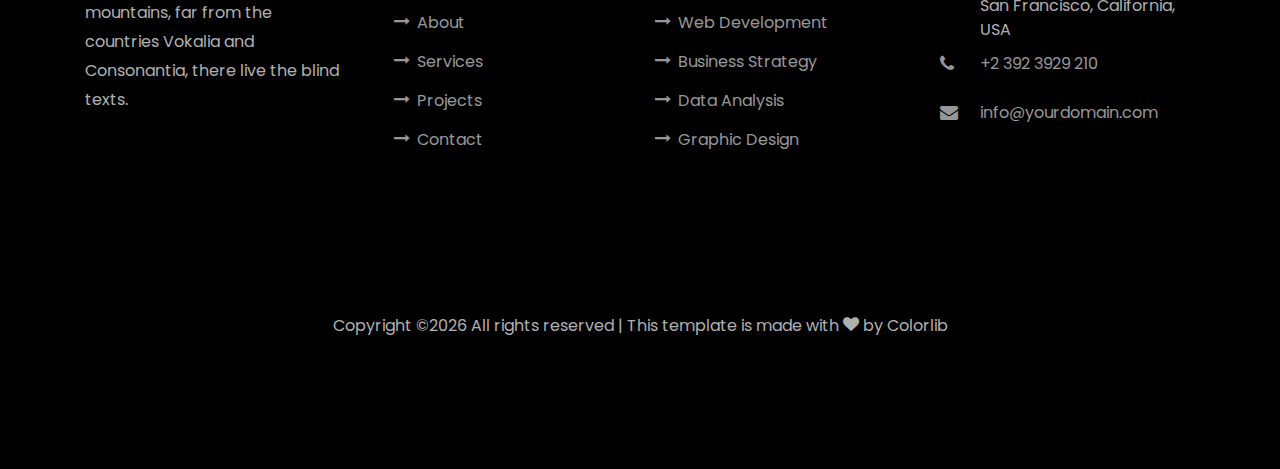
==== commit 6b932597: "changed the pictures" ====
--- a/index.html
+++ b/index.html
@@ -103,12 +103,11 @@
 		            <h2 class="mb-4">About Me</h2>
 		            <p>A small river named Duden flows by their place and supplies it with the necessary regelialia.</p>
 		            <ul class="about-info mt-4 px-md-0 px-2">
-		            	<li class="d-flex"><span>Name:</span> <span>Clark Thompson</span></li>
-		            	<li class="d-flex"><span>Date of birth:</span> <span>January 01, 1987</span></li>
-		            	<li class="d-flex"><span>Address:</span> <span>San Francisco CA 97987 USA</span></li>
-		            	<li class="d-flex"><span>Zip code:</span> <span>1000</span></li>
-		            	<li class="d-flex"><span>Email:</span> <span>clarkthomp@gmail.com</span></li>
-		            	<li class="d-flex"><span>Phone: </span> <span>+1-2234-5678-9-0</span></li>
+		            	<li class="d-flex"><span>Name:</span> <span>Zohaib Hashmi</span></li>
+		            	<li class="d-flex"><span>Date of birth:</span> <span>August 13, 1989</span></li>
+		            	<li class="d-flex"><span>Address:</span> <span>Dubai, United Arab Emirates</span></li>
+		            	<li class="d-flex"><span>Email:</span> <span>zohaib8989@gmail.com</span></li>
+		            	<li class="d-flex"><span>Phone: </span> <span>+971 52 585 2920</span></li>
 		            </ul>
 		          </div>
 		        </div>
@@ -202,7 +201,7 @@
 								<i class="flaticon-analysis"></i>
 							</span>
 							<div class="desc">
-								<h3 class="mb-5">Web Design</h3>
+								<h3 class="mb-5">Bookkeeping</h3>
 							</div>
 						</a>
 					</div>
@@ -212,7 +211,7 @@
 								<i class="flaticon-flasks"></i>
 							</span>
 							<div class="desc">
-								<h3 class="mb-5">Phtography</h3>
+								<h3 class="mb-5">Data Analytics</h3>
 							</div>
 						</a>
 					</div>
@@ -222,7 +221,7 @@
 								<i class="flaticon-ideas"></i>
 							</span>
 							<div class="desc">
-								<h3 class="mb-5">Web Developer</h3>
+								<h3 class="mb-5">Business Analytics</h3>
 							</div>
 						</a>
 					</div>
@@ -233,7 +232,7 @@
 								<i class="flaticon-analysis"></i>
 							</span>
 							<div class="desc">
-								<h3 class="mb-5">App Developing</h3>
+								<h3 class="mb-5">Dashboards</h3>
 							</div>
 						</a>
 					</div>
@@ -243,7 +242,7 @@
 								<i class="flaticon-flasks"></i>
 							</span>
 							<div class="desc">
-								<h3 class="mb-5">Branding</h3>
+								<h3 class="mb-5">Problem Solving</h3>
 							</div>
 						</a>
 					</div>
@@ -253,7 +252,7 @@
 								<i class="flaticon-ideas"></i>
 							</span>
 							<div class="desc">
-								<h3 class="mb-5">Product Strategy</h3>
+								<h3 class="mb-5">Busienss Strategy</h3>
 							</div>
 						</a>
 					</div>
